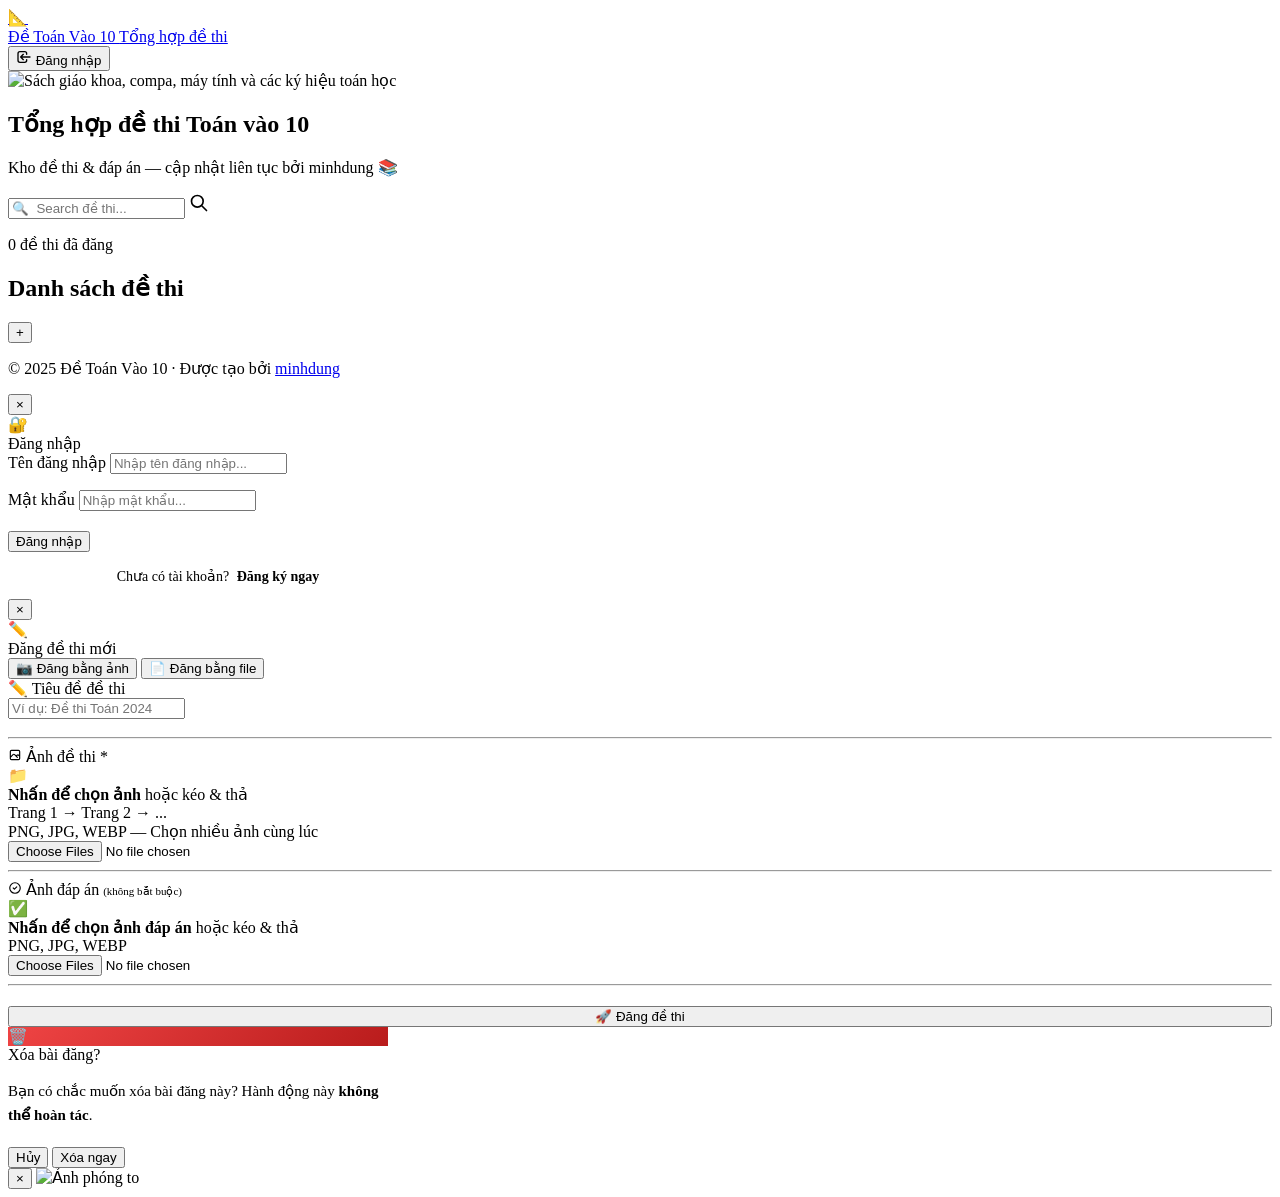
==== index.html @ a52eb405 "Create index.html" ====
<!DOCTYPE html>
<html lang="vi">
<head>
  <meta charset="UTF-8">
  <meta name="viewport" content="width=device-width, initial-scale=1.0">
  <meta name="description" content="Tổng hợp đề thi toán vào lớp 10 — Tải ảnh đề thi, xem đáp án và luyện tập hiệu quả.">
  <title>Tổng hợp đề thi Toán vào 10</title>

  <!-- Preconnect -->
  <link rel="preconnect" href="https://fonts.googleapis.com">
  <link rel="preconnect" href="https://fonts.gstatic.com" crossorigin>
  <link rel="dns-prefetch" href="https://api.jsonbin.io">
  <link rel="dns-prefetch" href="https://api.imgbb.com">

  <!-- Stylesheet -->
  <link rel="stylesheet" href="style.css">
</head>
<body>

  <!-- ═══════════════ STICKY HEADER ═══════════════ -->
  <header class="site-header">
    <div class="header-inner">
      <a class="logo" href="#" aria-label="Trang chủ">
        <div class="logo-icon">📐</div>
        <div class="logo-text">
          Đề Toán Vào 10
          <span>Tổng hợp đề thi</span>
        </div>
      </a>
      <div class="header-spacer"></div>
      <div class="auth-area">
        <!-- Guest -->
        <button id="btn-login" class="btn-login" aria-label="Đăng nhập">
          <svg width="16" height="16" fill="none" viewBox="0 0 24 24" stroke="currentColor" aria-hidden="true">
            <path stroke-linecap="round" stroke-linejoin="round" stroke-width="2"
              d="M11 16l-4-4m0 0l4-4m-4 4h14m-5 4v1a3 3 0 01-3 3H6a3 3 0 01-3-3V7a3 3 0 013-3h7a3 3 0 013 3v1"/>
          </svg>
          Đăng nhập
        </button>
        <!-- User Chip -->
        <div id="user-chip" style="display:none;position:relative;" title="Tài khoản">
          <div class="user-chip-inner" id="user-chip-inner" style="display:flex;align-items:center;cursor:pointer;" aria-haspopup="true">
            <img id="nav-avatar" src="https://i.ibb.co/6PygdDq/default-avatar.png" alt="Avatar"
                 style="width:28px;height:28px;border-radius:50%;margin-right:8px;object-fit:cover;">
            <span id="user-name-display" class="user-name" style="margin-right:5px;font-weight:700">minhdung</span>
            <svg width="12" height="12" fill="none" viewBox="0 0 24 24" stroke="currentColor" style="color:var(--gray-500);margin-top:2px">
              <path stroke-linecap="round" stroke-linejoin="round" stroke-width="2" d="M19 9l-7 7-7-7"/>
            </svg>
          </div>
          <div id="user-menu-dropdown" style="display:none;position:absolute;top:calc(100% + 10px);right:0;background:white;padding:8px 0;border-radius:12px;box-shadow:0 10px 25px rgba(0,0,0,.1);border:1px solid var(--gray-200);z-index:100;min-width:180px;">
            <div id="menu-view-profile" style="padding:10px 15px;display:flex;align-items:center;cursor:pointer;font-size:14px;color:var(--gray-700);font-weight:600;">Xem hồ sơ</div>
            <div style="height:1px;background:var(--gray-100);margin:4px 0;"></div>
            <div id="menu-logout" style="padding:10px 15px;display:flex;align-items:center;cursor:pointer;font-size:14px;color:#dc2626;font-weight:600;">Đăng xuất</div>
          </div>
        </div>
      </div>
    </div>
  </header>

  <!-- ═══════════════ HERO BANNER ═══════════════ -->
  <section class="hero-banner" aria-label="Ảnh bìa toán học">
    <img src="hero_banner.png" alt="Sách giáo khoa, compa, máy tính và các ký hiệu toán học" loading="eager"
         onerror="this.onerror=null;this.src='https://images.unsplash.com/photo-1635070041078-e363dbe005cb?w=1400&q=80&auto=format&fit=crop';">
    <div class="hero-overlay">
      <h1 class="hero-title">Tổng hợp đề thi Toán vào 10</h1>
      <p class="hero-subtitle">Kho đề thi &amp; đáp án — cập nhật liên tục bởi minhdung 📚</p>
    </div>
  </section>

  <!-- ═══════════════ MAIN CONTENT ═══════════════ -->
  <main class="main-content" id="main">

    <!-- Search -->
    <section class="search-section" aria-label="Tìm kiếm đề thi">
      <div class="search-wrapper">
        <input id="search-input" type="search" class="search-input"
               placeholder="🔍  Search đề thi..." autocomplete="off"
               aria-label="Tìm kiếm đề thi" spellcheck="false">
        <span class="search-icon" aria-hidden="true">
          <svg width="20" height="20" fill="none" viewBox="0 0 24 24" stroke="currentColor">
            <path stroke-linecap="round" stroke-linejoin="round" stroke-width="2" d="M21 21l-6-6m2-5a7 7 0 11-14 0 7 7 0 0114 0z"/>
          </svg>
        </span>
      </div>
      <p id="search-info" class="search-result-info" aria-live="polite">0 đề thi đã đăng</p>
    </section>

    <!-- Section Header -->
    <div class="section-header">
      <h2 class="section-title">Danh sách đề thi</h2>
    </div>


    <!-- Posts Grid -->
    <div id="posts-grid" class="posts-grid" role="list" aria-label="Danh sách đề thi">
      <!-- Rendered by index.js -->
    </div>

    <!-- Pagination -->
    <div id="pagination-controls" class="pagination-controls" aria-label="Phân trang" style="display:none;"></div>

  </main>

  <!-- FAB -->
  <button id="fab-add" class="fab-add" aria-label="Đăng đề thi mới">+</button>

  <!-- ═══════════════ FOOTER ═══════════════ -->
  <footer class="site-footer">
    <p>© 2025 Đề Toán Vào 10 · Được tạo bởi <a href="profile.html?user=minhdung">minhdung</a></p>
  </footer>

  <!-- ═══════════════ AUTH MODAL ═══════════════ -->
  <div id="login-modal" class="modal-overlay" role="dialog" aria-modal="true" aria-label="Đăng nhập / Đăng ký">
    <div class="modal-box" style="max-width:420px">
      <button class="modal-close" data-close="login-modal" aria-label="Đóng">×</button>
      <div class="modal-title">
        <div class="modal-title-icon">🔐</div>
        <span id="auth-modal-title">Đăng nhập</span>
      </div>
      <form id="login-form" autocomplete="off" novalidate>
        <div style="margin-bottom:16px">
          <label class="form-label" for="login-username">Tên đăng nhập</label>
          <input id="login-username" type="text" class="form-input"
                 placeholder="Nhập tên đăng nhập..." required autocomplete="username">
        </div>
        <div style="margin-bottom:16px">
          <label class="form-label" for="login-password">Mật khẩu</label>
          <input id="login-password" type="password" class="form-input"
                 placeholder="Nhập mật khẩu..." required autocomplete="current-password">
        </div>
        <div id="login-error" class="form-error"></div>
        <button id="auth-submit-btn" type="submit" class="btn-primary" style="margin-top:4px">Đăng nhập</button>
      </form>
      <p style="text-align:center;font-size:14px;color:var(--gray-500);margin-top:16px">
        <span id="auth-switch-text">Chưa có tài khoản?</span>
        <a href="#" id="auth-toggle-btn"
           style="color:var(--orange-600);font-weight:700;text-decoration:none;margin-left:4px">Đăng ký ngay</a>
      </p>
    </div>
  </div>

  <!-- ═══════════════ POST COMPOSE MODAL ═══════════════ -->
  <div id="post-modal" class="modal-overlay" role="dialog" aria-modal="true" aria-label="Đăng đề thi mới">
    <div class="modal-box wide post-modal-box">
      <button class="modal-close" data-close="post-modal" aria-label="Đóng">×</button>
      <div class="modal-title">
        <div class="modal-title-icon" id="post-modal-icon">✏️</div>
        <span id="post-modal-title-text">Đăng đề thi mới</span>
      </div>
      <div class="form-scroll">

        <!-- Mode Toggle -->
        <div class="post-mode-toggle">
          <button class="mode-tab active" data-mode="image" id="mode-tab-image">📷 Đăng bằng ảnh</button>
          <button class="mode-tab" data-mode="file" id="mode-tab-file">📄 Đăng bằng file</button>
        </div>

        <!-- Title -->
        <div class="post-form-section" style="margin-bottom:18px;">
          <div class="post-form-label">✏️ Tiêu đề đề thi</div>
          <input id="post-title" type="text" class="post-form-input"
                 placeholder="Ví dụ: Đề thi Toán 2024" maxlength="120" required style="margin-bottom:0">
        </div>

        <hr class="section-divider">

        <!-- IMAGE mode section -->
        <div id="image-post-section">
          <div class="post-form-section">
            <div class="post-form-label">
              <svg width="14" height="14" fill="none" viewBox="0 0 24 24" stroke="currentColor">
                <path stroke-linecap="round" stroke-linejoin="round" stroke-width="2"
                  d="M4 16l4.586-4.586a2 2 0 012.828 0L16 16m-2-2l1.586-1.586a2 2 0 012.828 0L20 14M6 20h12a2 2 0 002-2V6a2 2 0 00-2-2H6a2 2 0 00-2 2v12a2 2 0 002 2z"/>
              </svg>
              Ảnh đề thi <span style="color:var(--orange-500)">*</span>
            </div>
            <div id="exam-upload-area" class="upload-area" role="button" tabindex="0">
              <div class="upload-icon">📁</div>
              <div class="upload-text"><strong>Nhấn để chọn ảnh</strong> hoặc kéo &amp; thả<br>Trang 1 → Trang 2 → ...</div>
              <div class="upload-hint">PNG, JPG, WEBP — Chọn nhiều ảnh cùng lúc</div>
            </div>
            <input id="exam-file-input" type="file" class="hidden-file" accept="image/*" multiple>
            <div id="exam-thumb-strip" class="thumb-strip"></div>
          </div>

          <hr class="section-divider">

          <div class="post-form-section">
            <div class="post-form-label">
              <svg width="14" height="14" fill="none" viewBox="0 0 24 24" stroke="currentColor">
                <path stroke-linecap="round" stroke-linejoin="round" stroke-width="2" d="M9 12l2 2 4-4m6 2a9 9 0 11-18 0 9 9 0 0118 0z"/>
              </svg>
              Ảnh đáp án <span style="color:var(--gray-400);font-size:11px;font-weight:400">(không bắt buộc)</span>
            </div>
            <div id="ans-upload-area" class="upload-area" role="button" tabindex="0">
              <div class="upload-icon">✅</div>
              <div class="upload-text"><strong>Nhấn để chọn ảnh đáp án</strong> hoặc kéo &amp; thả</div>
              <div class="upload-hint">PNG, JPG, WEBP</div>
            </div>
            <input id="ans-file-input" type="file" class="hidden-file" accept="image/*" multiple>
            <div id="ans-thumb-strip" class="thumb-strip"></div>
          </div>
        </div>

        <!-- FILE mode section (hidden by default) -->
        <div id="file-post-section" style="display:none">
          <div class="supabase-hint">
            ☁️ File sẽ được upload lên <strong>Supabase Storage</strong> (cần cấu hình trong <code>core.js</code>).
            Nếu chưa cấu hình, file sẽ chỉ lưu tạm thời và không hiển thị cho người khác.
          </div>
          <div class="post-form-section">
            <div class="post-form-label">
              <svg width="14" height="14" fill="none" viewBox="0 0 24 24" stroke="currentColor">
                <path stroke-linecap="round" stroke-linejoin="round" stroke-width="2" d="M9 12h6m-6 4h6m2 5H7a2 2 0 01-2-2V5a2 2 0 012-2h5.586a1 1 0 01.707.293l5.414 5.414a1 1 0 01.293.707V19a2 2 0 01-2 2z"/>
              </svg>
              Tệp đính kèm <span style="color:var(--orange-500)">*</span>
            </div>
            <div id="doc-upload-area" class="upload-area" role="button" tabindex="0">
              <div class="upload-icon">📄</div>
              <div class="upload-text"><strong>Nhấn để chọn file</strong> hoặc kéo &amp; thả</div>
              <div class="upload-hint">PDF, DOC, DOCX — Tối đa 50MB/file (Supabase) / 5MB (không Supabase)</div>
            </div>
            <input id="doc-file-input" type="file" accept=".pdf,.doc,.docx" multiple>
            <div id="doc-thumb-strip" class="thumb-strip"></div>
          </div>
        </div>

        <hr class="section-divider">

        <!-- Submit -->
        <div style="display:flex;gap:12px;margin-top:20px;">
          <button type="button" id="btn-cancel-post" class="btn-cancel-confirm" style="display:none;flex:1">Hủy</button>
          <button type="submit" id="btn-submit-post" class="btn-primary" style="margin-top:0;flex:2">
            <span id="btn-submit-post-text">🚀 Đăng đề thi</span>
          </button>
        </div>
      </div>
    </div>
  </div>

  <!-- ═══════════════ DETAIL VIEW ═══════════════ -->
  <div id="detail-overlay" class="detail-overlay" role="dialog" aria-modal="true" aria-label="Chi tiết đề thi">
    <!-- Injected by JS -->
  </div>

  <!-- ═══════════════ CONFIRM DELETE MODAL ═══════════════ -->
  <div id="confirm-modal" class="modal-overlay" role="dialog" aria-modal="true" aria-label="Xác nhận xóa">
    <div class="modal-box" style="max-width:380px">
      <div class="modal-title">
        <div class="modal-title-icon" style="background:linear-gradient(135deg,#ef4444,#b91c1c)">🗑️</div>
        Xóa bài đăng?
      </div>
      <p style="font-size:15px;color:var(--gray-500);margin-bottom:20px;line-height:1.6">
        Bạn có chắc muốn xóa bài đăng này? Hành động này <strong>không thể hoàn tác</strong>.
      </p>
      <div class="confirm-actions">
        <button id="btn-cancel-delete" class="btn-cancel-confirm">Hủy</button>
        <button id="btn-confirm-delete" class="btn-confirm-delete">Xóa ngay</button>
      </div>
    </div>
  </div>

  <!-- ═══════════════ LIGHTBOX ═══════════════ -->
  <div id="lightbox" class="lightbox" role="dialog" aria-modal="true" aria-label="Xem ảnh lớn">
    <button class="lightbox-close" aria-label="Đóng">×</button>
    <img id="lightbox-img" src="" alt="Ảnh phóng to">
  </div>

  <!-- ═══════════════ TOAST ═══════════════ -->
  <div id="toast" class="toast" role="status" aria-live="polite"></div>

  <!-- Scripts -->
  <script src="core.js"></script>
  <script src="index.js"></script>
</body>
</html>
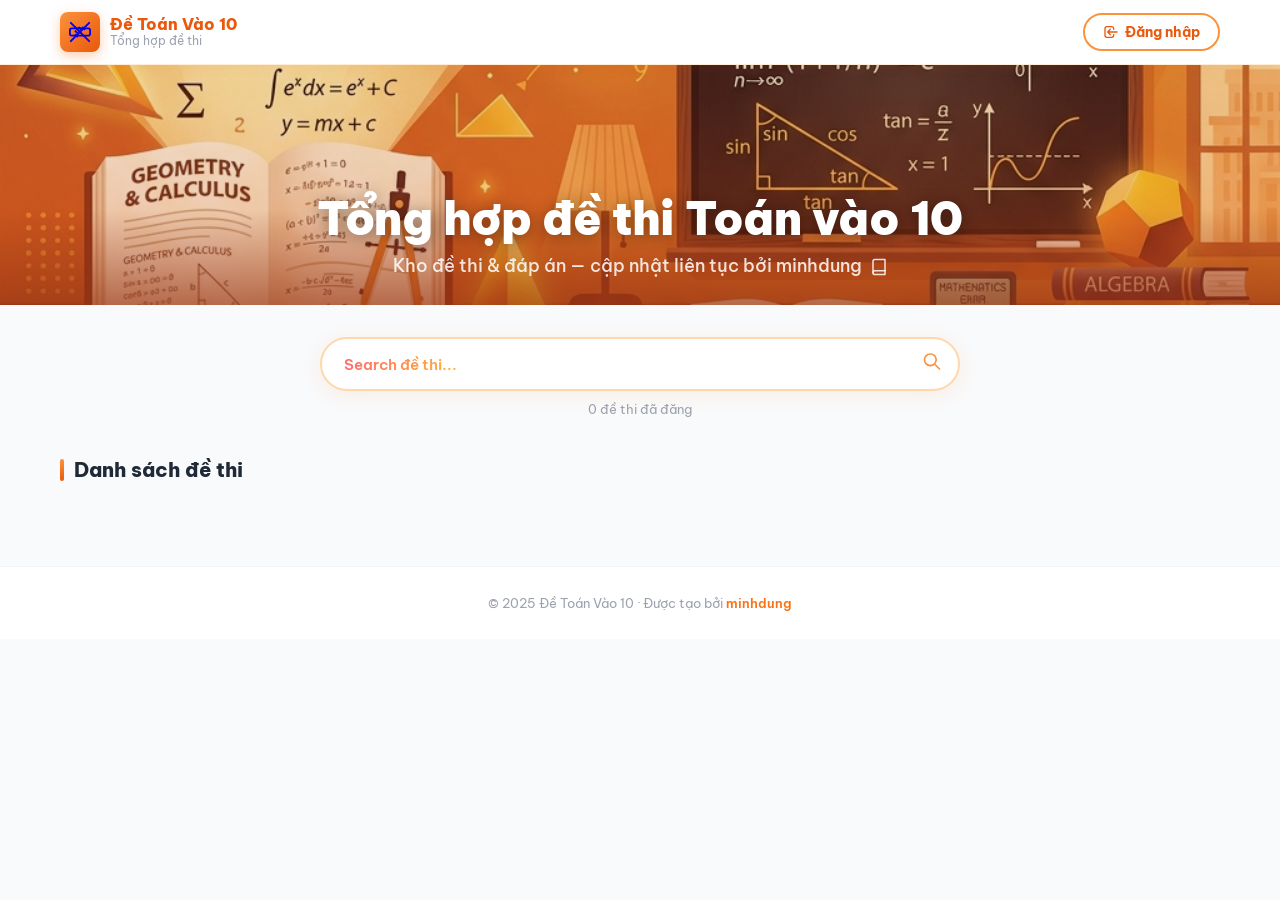
==== commit b01772aa: "Update index.html" ====
--- a/index.html
+++ b/index.html
@@ -1,276 +1,397 @@
 <!DOCTYPE html>
 <html lang="vi">
 <head>
-  <meta charset="UTF-8">
-  <meta name="viewport" content="width=device-width, initial-scale=1.0">
-  <meta name="description" content="Tổng hợp đề thi toán vào lớp 10 — Tải ảnh đề thi, xem đáp án và luyện tập hiệu quả.">
-  <title>Tổng hợp đề thi Toán vào 10</title>
-
-  <!-- Preconnect -->
-  <link rel="preconnect" href="https://fonts.googleapis.com">
-  <link rel="preconnect" href="https://fonts.gstatic.com" crossorigin>
-  <link rel="dns-prefetch" href="https://api.jsonbin.io">
-  <link rel="dns-prefetch" href="https://api.imgbb.com">
-
-  <!-- Stylesheet -->
-  <link rel="stylesheet" href="style.css">
+<meta charset="UTF-8">
+<meta name="viewport" content="width=device-width, initial-scale=1.0">
+<meta name="description" content="Tổng hợp đề thi toán vào lớp 10 — Tải ảnh đề thi, xem đáp án và luyện tập hiệu quả.">
+<title>Tổng hợp đề thi Toán vào 10</title>
+
+<!-- Preconnect -->
+<link rel="preconnect" href="https://fonts.googleapis.com">
+<link rel="preconnect" href="https://fonts.gstatic.com" crossorigin>
+<link rel="dns-prefetch" href="https://api.jsonbin.io">
+<link rel="dns-prefetch" href="https://api.imgbb.com">
+
+<!-- Stylesheet -->
+<link rel="stylesheet" href="style.css">
 </head>
 <body>
 
-  <!-- ═══════════════ STICKY HEADER ═══════════════ -->
-  <header class="site-header">
-    <div class="header-inner">
-      <a class="logo" href="#" aria-label="Trang chủ">
-        <div class="logo-icon">📐</div>
-        <div class="logo-text">
-          Đề Toán Vào 10
-          <span>Tổng hợp đề thi</span>
-        </div>
-      </a>
-      <div class="header-spacer"></div>
-      <div class="auth-area">
-        <!-- Guest -->
-        <button id="btn-login" class="btn-login" aria-label="Đăng nhập">
-          <svg width="16" height="16" fill="none" viewBox="0 0 24 24" stroke="currentColor" aria-hidden="true">
-            <path stroke-linecap="round" stroke-linejoin="round" stroke-width="2"
-              d="M11 16l-4-4m0 0l4-4m-4 4h14m-5 4v1a3 3 0 01-3 3H6a3 3 0 01-3-3V7a3 3 0 013-3h7a3 3 0 013 3v1"/>
-          </svg>
-          Đăng nhập
+<!-- ═══════════════ STICKY HEADER ═══════════════ -->
+<header class="site-header">
+  <div class="header-inner">
+    <a class="logo" href="#" aria-label="Trang chủ">
+      <div class="logo-icon">
+        <!-- SVG: Thước kẻ / ruler icon thay cho 📐 -->
+        <svg width="22" height="22" viewBox="0 0 24 24" fill="none" stroke="currentColor" stroke-width="2" stroke-linecap="round" stroke-linejoin="round" aria-hidden="true">
+          <path d="M2 2l20 20M2 22L22 2"/>
+          <path d="M7 7l2 2M11 7l2 2M7 11l2 2M15 7l2 2M11 11l2 2M7 15l2 2"/>
+          <rect x="1" y="8" width="22" height="8" rx="2" fill="none"/>
+        </svg>
+      </div>
+      <div class="logo-text">
+        Đề Toán Vào 10
+        <span>Tổng hợp đề thi</span>
+      </div>
+    </a>
+
+    <div class="header-spacer"></div>
+
+    <div class="auth-area">
+      <!-- Guest -->
+      <button id="btn-login" class="btn-login" aria-label="Đăng nhập">
+        <svg width="16" height="16" fill="none" viewBox="0 0 24 24" stroke="currentColor" aria-hidden="true">
+          <path stroke-linecap="round" stroke-linejoin="round" stroke-width="2"
+            d="M11 16l-4-4m0 0l4-4m-4 4h14m-5 4v1a3 3 0 01-3 3H6a3 3 0 01-3-3V7a3 3 0 013-3h7a3 3 0 013 3v1"/>
+        </svg>
+        Đăng nhập
+      </button>
+
+      <!-- User Chip -->
+      <div id="user-chip" style="display:none;position:relative;" title="Tài khoản">
+        <div class="user-chip-inner" id="user-chip-inner" style="display:flex;align-items:center;cursor:pointer;" aria-haspopup="true">
+          <img id="nav-avatar" src="https://i.ibb.co/6PygdDq/default-avatar.png" alt="Avatar"
+            style="width:28px;height:28px;border-radius:50%;margin-right:8px;object-fit:cover;">
+          <span id="user-name-display" class="user-name" style="margin-right:5px;font-weight:700">minhdung</span>
+          <svg width="12" height="12" fill="none" viewBox="0 0 24 24" stroke="currentColor" style="color:var(--gray-500);margin-top:2px" aria-hidden="true">
+            <path stroke-linecap="round" stroke-linejoin="round" stroke-width="2" d="M19 9l-7 7-7-7"/>
+          </svg>
+        </div>
+        <div id="user-menu-dropdown" style="display:none;position:absolute;top:calc(100% + 10px);right:0;background:white;padding:8px 0;border-radius:12px;box-shadow:0 10px 25px rgba(0,0,0,.1);border:1px solid var(--gray-200);z-index:100;min-width:180px;">
+          <div id="menu-view-profile" style="padding:10px 15px;display:flex;align-items:center;gap:8px;cursor:pointer;font-size:14px;color:var(--gray-700);font-weight:600;">
+            <!-- SVG: User / profile icon -->
+            <svg width="15" height="15" fill="none" viewBox="0 0 24 24" stroke="currentColor" aria-hidden="true">
+              <path stroke-linecap="round" stroke-linejoin="round" stroke-width="2" d="M16 7a4 4 0 11-8 0 4 4 0 018 0zM12 14a7 7 0 00-7 7h14a7 7 0 00-7-7z"/>
+            </svg>
+            Xem hồ sơ
+          </div>
+          <div style="height:1px;background:var(--gray-100);margin:4px 0;"></div>
+          <div id="menu-logout" style="padding:10px 15px;display:flex;align-items:center;gap:8px;cursor:pointer;font-size:14px;color:#dc2626;font-weight:600;">
+            <!-- SVG: Logout icon -->
+            <svg width="15" height="15" fill="none" viewBox="0 0 24 24" stroke="currentColor" aria-hidden="true">
+              <path stroke-linecap="round" stroke-linejoin="round" stroke-width="2" d="M17 16l4-4m0 0l-4-4m4 4H7m6 4v1a3 3 0 01-3 3H6a3 3 0 01-3-3V7a3 3 0 013-3h4a3 3 0 013 3v1"/>
+            </svg>
+            Đăng xuất
+          </div>
+        </div>
+      </div>
+    </div>
+  </div>
+</header>
+
+<!-- ═══════════════ HERO BANNER ═══════════════ -->
+<section class="hero-banner" aria-label="Ảnh bìa toán học">
+  <img src="hero_banner.png" alt="Sách giáo khoa, compa, máy tính và các ký hiệu toán học" loading="eager"
+    onerror="this.onerror=null;this.src='https://images.unsplash.com/photo-1635070041078-e363dbe005cb?w=1400&q=80&auto=format&fit=crop';">
+  <div class="hero-overlay">
+    <h1 class="hero-title">Tổng hợp đề thi Toán vào 10</h1>
+    <p class="hero-subtitle">
+      Kho đề thi &amp; đáp án — cập nhật liên tục bởi minhdung
+      <!-- SVG: Book stack thay cho 📚 -->
+      <svg width="18" height="18" viewBox="0 0 24 24" fill="none" stroke="currentColor" stroke-width="2" stroke-linecap="round" stroke-linejoin="round" style="display:inline-block;vertical-align:middle;margin-left:4px" aria-hidden="true">
+        <path d="M4 19.5A2.5 2.5 0 016.5 17H20"/>
+        <path d="M6.5 2H20v20H6.5A2.5 2.5 0 014 19.5v-15A2.5 2.5 0 016.5 2z"/>
+      </svg>
+    </p>
+  </div>
+</section>
+
+<!-- ═══════════════ MAIN CONTENT ═══════════════ -->
+<main class="main-content" id="main">
+
+  <!-- Search -->
+  <section class="search-section" aria-label="Tìm kiếm đề thi">
+    <div class="search-wrapper">
+      <input id="search-input" type="search" class="search-input"
+        placeholder="Search đề thi..." autocomplete="off"
+        aria-label="Tìm kiếm đề thi" spellcheck="false">
+      <span class="search-icon" aria-hidden="true">
+        <svg width="20" height="20" fill="none" viewBox="0 0 24 24" stroke="currentColor">
+          <path stroke-linecap="round" stroke-linejoin="round" stroke-width="2" d="M21 21l-6-6m2-5a7 7 0 11-14 0 7 7 0 0114 0z"/>
+        </svg>
+      </span>
+    </div>
+    <p id="search-info" class="search-result-info" aria-live="polite">0 đề thi đã đăng</p>
+  </section>
+
+  <!-- Section Header -->
+  <div class="section-header">
+    <h2 class="section-title">Danh sách đề thi</h2>
+  </div>
+
+  <!-- Posts Grid -->
+  <div id="posts-grid" class="posts-grid" role="list" aria-label="Danh sách đề thi">
+    <!-- Rendered by index.js -->
+  </div>
+
+  <!-- Pagination -->
+  <div id="pagination-controls" class="pagination-controls" aria-label="Phân trang" style="display:none;"></div>
+</main>
+
+<!-- FAB -->
+<button id="fab-add" class="fab-add" aria-label="Đăng đề thi mới">
+  <!-- SVG: Plus icon thay cho + -->
+  <svg width="24" height="24" fill="none" viewBox="0 0 24 24" stroke="currentColor" stroke-width="2.5" stroke-linecap="round" aria-hidden="true">
+    <path d="M12 5v14M5 12h14"/>
+  </svg>
+</button>
+
+<!-- ═══════════════ FOOTER ═══════════════ -->
+<footer class="site-footer">
+  <p>© 2025 Đề Toán Vào 10 · Được tạo bởi <a href="profile.html?user=minhdung">minhdung</a></p>
+</footer>
+
+<!-- ═══════════════ AUTH MODAL ═══════════════ -->
+<div id="login-modal" class="modal-overlay" role="dialog" aria-modal="true" aria-label="Đăng nhập / Đăng ký">
+  <div class="modal-box" style="max-width:420px">
+    <button class="modal-close" data-close="login-modal" aria-label="Đóng">
+      <!-- SVG: X close icon thay cho × -->
+      <svg width="18" height="18" fill="none" viewBox="0 0 24 24" stroke="currentColor" stroke-width="2.5" stroke-linecap="round" aria-hidden="true">
+        <path d="M18 6L6 18M6 6l12 12"/>
+      </svg>
+    </button>
+    <div class="modal-title">
+      <div class="modal-title-icon">
+        <!-- SVG: Lock icon thay cho 🔐 -->
+        <svg width="22" height="22" fill="none" viewBox="0 0 24 24" stroke="currentColor" stroke-width="2" stroke-linecap="round" stroke-linejoin="round" aria-hidden="true">
+          <rect x="3" y="11" width="18" height="11" rx="2" ry="2"/>
+          <path d="M7 11V7a5 5 0 0110 0v4"/>
+        </svg>
+      </div>
+      <span id="auth-modal-title">Đăng nhập</span>
+    </div>
+    <form id="login-form" autocomplete="off" novalidate>
+      <div style="margin-bottom:16px">
+        <label class="form-label" for="login-username">Tên đăng nhập</label>
+        <input id="login-username" type="text" class="form-input"
+          placeholder="Nhập tên đăng nhập..." required autocomplete="username">
+      </div>
+      <div style="margin-bottom:16px">
+        <label class="form-label" for="login-password">Mật khẩu</label>
+        <input id="login-password" type="password" class="form-input"
+          placeholder="Nhập mật khẩu..." required autocomplete="current-password">
+      </div>
+      <div id="login-error" class="form-error"></div>
+      <button id="auth-submit-btn" type="submit" class="btn-primary" style="margin-top:4px">Đăng nhập</button>
+    </form>
+    <p style="text-align:center;font-size:14px;color:var(--gray-500);margin-top:16px">
+      <span id="auth-switch-text">Chưa có tài khoản?</span>
+      <a href="#" id="auth-toggle-btn"
+        style="color:var(--orange-600);font-weight:700;text-decoration:none;margin-left:4px">Đăng ký ngay</a>
+    </p>
+  </div>
+</div>
+
+<!-- ═══════════════ POST COMPOSE MODAL ═══════════════ -->
+<div id="post-modal" class="modal-overlay" role="dialog" aria-modal="true" aria-label="Đăng đề thi mới">
+  <div class="modal-box wide post-modal-box">
+    <button class="modal-close" data-close="post-modal" aria-label="Đóng">
+      <svg width="18" height="18" fill="none" viewBox="0 0 24 24" stroke="currentColor" stroke-width="2.5" stroke-linecap="round" aria-hidden="true">
+        <path d="M18 6L6 18M6 6l12 12"/>
+      </svg>
+    </button>
+    <div class="modal-title">
+      <div class="modal-title-icon" id="post-modal-icon">
+        <!-- SVG: Pencil / edit icon thay cho ✏️ -->
+        <svg width="22" height="22" fill="none" viewBox="0 0 24 24" stroke="currentColor" stroke-width="2" stroke-linecap="round" stroke-linejoin="round" aria-hidden="true">
+          <path d="M11 4H4a2 2 0 00-2 2v14a2 2 0 002 2h14a2 2 0 002-2v-7"/>
+          <path d="M18.5 2.5a2.121 2.121 0 013 3L12 15l-4 1 1-4 9.5-9.5z"/>
+        </svg>
+      </div>
+      <span id="post-modal-title-text">Đăng đề thi mới</span>
+    </div>
+
+    <div class="form-scroll">
+      <!-- Mode Toggle -->
+      <div class="post-mode-toggle">
+        <button class="mode-tab active" data-mode="image" id="mode-tab-image">
+          <!-- SVG: Camera thay cho 📷 -->
+          <svg width="14" height="14" fill="none" viewBox="0 0 24 24" stroke="currentColor" stroke-width="2" stroke-linecap="round" stroke-linejoin="round" style="display:inline;vertical-align:middle;margin-right:5px" aria-hidden="true">
+            <path d="M23 19a2 2 0 01-2 2H3a2 2 0 01-2-2V8a2 2 0 012-2h4l2-3h6l2 3h4a2 2 0 012 2z"/>
+            <circle cx="12" cy="13" r="4"/>
+          </svg>
+          Đăng bằng ảnh
         </button>
-        <!-- User Chip -->
-        <div id="user-chip" style="display:none;position:relative;" title="Tài khoản">
-          <div class="user-chip-inner" id="user-chip-inner" style="display:flex;align-items:center;cursor:pointer;" aria-haspopup="true">
-            <img id="nav-avatar" src="https://i.ibb.co/6PygdDq/default-avatar.png" alt="Avatar"
-                 style="width:28px;height:28px;border-radius:50%;margin-right:8px;object-fit:cover;">
-            <span id="user-name-display" class="user-name" style="margin-right:5px;font-weight:700">minhdung</span>
-            <svg width="12" height="12" fill="none" viewBox="0 0 24 24" stroke="currentColor" style="color:var(--gray-500);margin-top:2px">
-              <path stroke-linecap="round" stroke-linejoin="round" stroke-width="2" d="M19 9l-7 7-7-7"/>
-            </svg>
-          </div>
-          <div id="user-menu-dropdown" style="display:none;position:absolute;top:calc(100% + 10px);right:0;background:white;padding:8px 0;border-radius:12px;box-shadow:0 10px 25px rgba(0,0,0,.1);border:1px solid var(--gray-200);z-index:100;min-width:180px;">
-            <div id="menu-view-profile" style="padding:10px 15px;display:flex;align-items:center;cursor:pointer;font-size:14px;color:var(--gray-700);font-weight:600;">Xem hồ sơ</div>
-            <div style="height:1px;background:var(--gray-100);margin:4px 0;"></div>
-            <div id="menu-logout" style="padding:10px 15px;display:flex;align-items:center;cursor:pointer;font-size:14px;color:#dc2626;font-weight:600;">Đăng xuất</div>
-          </div>
-        </div>
-      </div>
-    </div>
-  </header>
-
-  <!-- ═══════════════ HERO BANNER ═══════════════ -->
-  <section class="hero-banner" aria-label="Ảnh bìa toán học">
-    <img src="hero_banner.png" alt="Sách giáo khoa, compa, máy tính và các ký hiệu toán học" loading="eager"
-         onerror="this.onerror=null;this.src='https://images.unsplash.com/photo-1635070041078-e363dbe005cb?w=1400&q=80&auto=format&fit=crop';">
-    <div class="hero-overlay">
-      <h1 class="hero-title">Tổng hợp đề thi Toán vào 10</h1>
-      <p class="hero-subtitle">Kho đề thi &amp; đáp án — cập nhật liên tục bởi minhdung 📚</p>
-    </div>
-  </section>
-
-  <!-- ═══════════════ MAIN CONTENT ═══════════════ -->
-  <main class="main-content" id="main">
-
-    <!-- Search -->
-    <section class="search-section" aria-label="Tìm kiếm đề thi">
-      <div class="search-wrapper">
-        <input id="search-input" type="search" class="search-input"
-               placeholder="🔍  Search đề thi..." autocomplete="off"
-               aria-label="Tìm kiếm đề thi" spellcheck="false">
-        <span class="search-icon" aria-hidden="true">
-          <svg width="20" height="20" fill="none" viewBox="0 0 24 24" stroke="currentColor">
-            <path stroke-linecap="round" stroke-linejoin="round" stroke-width="2" d="M21 21l-6-6m2-5a7 7 0 11-14 0 7 7 0 0114 0z"/>
-          </svg>
-        </span>
-      </div>
-      <p id="search-info" class="search-result-info" aria-live="polite">0 đề thi đã đăng</p>
-    </section>
-
-    <!-- Section Header -->
-    <div class="section-header">
-      <h2 class="section-title">Danh sách đề thi</h2>
-    </div>
-
-
-    <!-- Posts Grid -->
-    <div id="posts-grid" class="posts-grid" role="list" aria-label="Danh sách đề thi">
-      <!-- Rendered by index.js -->
-    </div>
-
-    <!-- Pagination -->
-    <div id="pagination-controls" class="pagination-controls" aria-label="Phân trang" style="display:none;"></div>
-
-  </main>
-
-  <!-- FAB -->
-  <button id="fab-add" class="fab-add" aria-label="Đăng đề thi mới">+</button>
-
-  <!-- ═══════════════ FOOTER ═══════════════ -->
-  <footer class="site-footer">
-    <p>© 2025 Đề Toán Vào 10 · Được tạo bởi <a href="profile.html?user=minhdung">minhdung</a></p>
-  </footer>
-
-  <!-- ═══════════════ AUTH MODAL ═══════════════ -->
-  <div id="login-modal" class="modal-overlay" role="dialog" aria-modal="true" aria-label="Đăng nhập / Đăng ký">
-    <div class="modal-box" style="max-width:420px">
-      <button class="modal-close" data-close="login-modal" aria-label="Đóng">×</button>
-      <div class="modal-title">
-        <div class="modal-title-icon">🔐</div>
-        <span id="auth-modal-title">Đăng nhập</span>
-      </div>
-      <form id="login-form" autocomplete="off" novalidate>
-        <div style="margin-bottom:16px">
-          <label class="form-label" for="login-username">Tên đăng nhập</label>
-          <input id="login-username" type="text" class="form-input"
-                 placeholder="Nhập tên đăng nhập..." required autocomplete="username">
-        </div>
-        <div style="margin-bottom:16px">
-          <label class="form-label" for="login-password">Mật khẩu</label>
-          <input id="login-password" type="password" class="form-input"
-                 placeholder="Nhập mật khẩu..." required autocomplete="current-password">
-        </div>
-        <div id="login-error" class="form-error"></div>
-        <button id="auth-submit-btn" type="submit" class="btn-primary" style="margin-top:4px">Đăng nhập</button>
-      </form>
-      <p style="text-align:center;font-size:14px;color:var(--gray-500);margin-top:16px">
-        <span id="auth-switch-text">Chưa có tài khoản?</span>
-        <a href="#" id="auth-toggle-btn"
-           style="color:var(--orange-600);font-weight:700;text-decoration:none;margin-left:4px">Đăng ký ngay</a>
-      </p>
-    </div>
-  </div>
-
-  <!-- ═══════════════ POST COMPOSE MODAL ═══════════════ -->
-  <div id="post-modal" class="modal-overlay" role="dialog" aria-modal="true" aria-label="Đăng đề thi mới">
-    <div class="modal-box wide post-modal-box">
-      <button class="modal-close" data-close="post-modal" aria-label="Đóng">×</button>
-      <div class="modal-title">
-        <div class="modal-title-icon" id="post-modal-icon">✏️</div>
-        <span id="post-modal-title-text">Đăng đề thi mới</span>
-      </div>
-      <div class="form-scroll">
-
-        <!-- Mode Toggle -->
-        <div class="post-mode-toggle">
-          <button class="mode-tab active" data-mode="image" id="mode-tab-image">📷 Đăng bằng ảnh</button>
-          <button class="mode-tab" data-mode="file" id="mode-tab-file">📄 Đăng bằng file</button>
-        </div>
-
-        <!-- Title -->
-        <div class="post-form-section" style="margin-bottom:18px;">
-          <div class="post-form-label">✏️ Tiêu đề đề thi</div>
-          <input id="post-title" type="text" class="post-form-input"
-                 placeholder="Ví dụ: Đề thi Toán 2024" maxlength="120" required style="margin-bottom:0">
+        <button class="mode-tab" data-mode="file" id="mode-tab-file">
+          <!-- SVG: File doc thay cho 📄 -->
+          <svg width="14" height="14" fill="none" viewBox="0 0 24 24" stroke="currentColor" stroke-width="2" stroke-linecap="round" stroke-linejoin="round" style="display:inline;vertical-align:middle;margin-right:5px" aria-hidden="true">
+            <path d="M14 2H6a2 2 0 00-2 2v16a2 2 0 002 2h12a2 2 0 002-2V8z"/>
+            <polyline points="14 2 14 8 20 8"/>
+            <line x1="16" y1="13" x2="8" y2="13"/>
+            <line x1="16" y1="17" x2="8" y2="17"/>
+            <polyline points="10 9 9 9 8 9"/>
+          </svg>
+          Đăng bằng file
+        </button>
+      </div>
+
+      <!-- Title -->
+      <div class="post-form-section" style="margin-bottom:18px;">
+        <div class="post-form-label">
+          <!-- SVG: Pencil thay cho ✏️ -->
+          <svg width="14" height="14" fill="none" viewBox="0 0 24 24" stroke="currentColor" stroke-width="2" stroke-linecap="round" stroke-linejoin="round" aria-hidden="true">
+            <path d="M12 20h9M16.5 3.5a2.121 2.121 0 013 3L7 19l-4 1 1-4L16.5 3.5z"/>
+          </svg>
+          Tiêu đề đề thi
+        </div>
+        <input id="post-title" type="text" class="post-form-input"
+          placeholder="Ví dụ: Đề thi Toán 2024" maxlength="120" required style="margin-bottom:0">
+      </div>
+
+      <hr class="section-divider">
+
+      <!-- IMAGE mode section -->
+      <div id="image-post-section">
+        <div class="post-form-section">
+          <div class="post-form-label">
+            <svg width="14" height="14" fill="none" viewBox="0 0 24 24" stroke="currentColor" aria-hidden="true">
+              <path stroke-linecap="round" stroke-linejoin="round" stroke-width="2"
+                d="M4 16l4.586-4.586a2 2 0 012.828 0L16 16m-2-2l1.586-1.586a2 2 0 012.828 0L20 14M6 20h12a2 2 0 002-2V6a2 2 0 00-2-2H6a2 2 0 00-2 2v12a2 2 0 002 2z"/>
+            </svg>
+            Ảnh đề thi <span style="color:var(--orange-500)">*</span>
+          </div>
+          <div id="exam-upload-area" class="upload-area" role="button" tabindex="0">
+            <div class="upload-icon">
+              <!-- SVG: Folder open thay cho 📁 -->
+              <svg width="32" height="32" fill="none" viewBox="0 0 24 24" stroke="currentColor" stroke-width="1.5" stroke-linecap="round" stroke-linejoin="round" aria-hidden="true">
+                <path d="M22 19a2 2 0 01-2 2H4a2 2 0 01-2-2V5a2 2 0 012-2h5l2 3h9a2 2 0 012 2z"/>
+              </svg>
+            </div>
+            <div class="upload-text"><strong>Nhấn để chọn ảnh</strong> hoặc kéo &amp; thả<br>Trang 1 → Trang 2 → ...</div>
+            <div class="upload-hint">PNG, JPG, WEBP — Chọn nhiều ảnh cùng lúc</div>
+          </div>
+          <input id="exam-file-input" type="file" class="hidden-file" accept="image/*" multiple>
+          <div id="exam-thumb-strip" class="thumb-strip"></div>
         </div>
 
         <hr class="section-divider">
 
-        <!-- IMAGE mode section -->
-        <div id="image-post-section">
-          <div class="post-form-section">
-            <div class="post-form-label">
-              <svg width="14" height="14" fill="none" viewBox="0 0 24 24" stroke="currentColor">
-                <path stroke-linecap="round" stroke-linejoin="round" stroke-width="2"
-                  d="M4 16l4.586-4.586a2 2 0 012.828 0L16 16m-2-2l1.586-1.586a2 2 0 012.828 0L20 14M6 20h12a2 2 0 002-2V6a2 2 0 00-2-2H6a2 2 0 00-2 2v12a2 2 0 002 2z"/>
+        <div class="post-form-section">
+          <div class="post-form-label">
+            <svg width="14" height="14" fill="none" viewBox="0 0 24 24" stroke="currentColor" aria-hidden="true">
+              <path stroke-linecap="round" stroke-linejoin="round" stroke-width="2" d="M9 12l2 2 4-4m6 2a9 9 0 11-18 0 9 9 0 0118 0z"/>
+            </svg>
+            Ảnh đáp án <span style="color:var(--gray-400);font-size:11px;font-weight:400">(không bắt buộc)</span>
+          </div>
+          <div id="ans-upload-area" class="upload-area" role="button" tabindex="0">
+            <div class="upload-icon">
+              <!-- SVG: Check circle thay cho ✅ -->
+              <svg width="32" height="32" fill="none" viewBox="0 0 24 24" stroke="currentColor" stroke-width="1.5" stroke-linecap="round" stroke-linejoin="round" aria-hidden="true">
+                <path d="M22 11.08V12a10 10 0 11-5.93-9.14"/>
+                <polyline points="22 4 12 14.01 9 11.01"/>
               </svg>
-              Ảnh đề thi <span style="color:var(--orange-500)">*</span>
             </div>
-            <div id="exam-upload-area" class="upload-area" role="button" tabindex="0">
-              <div class="upload-icon">📁</div>
-              <div class="upload-text"><strong>Nhấn để chọn ảnh</strong> hoặc kéo &amp; thả<br>Trang 1 → Trang 2 → ...</div>
-              <div class="upload-hint">PNG, JPG, WEBP — Chọn nhiều ảnh cùng lúc</div>
+            <div class="upload-text"><strong>Nhấn để chọn ảnh đáp án</strong> hoặc kéo &amp; thả</div>
+            <div class="upload-hint">PNG, JPG, WEBP</div>
+          </div>
+          <input id="ans-file-input" type="file" class="hidden-file" accept="image/*" multiple>
+          <div id="ans-thumb-strip" class="thumb-strip"></div>
+        </div>
+      </div>
+
+      <!-- FILE mode section (hidden by default) -->
+      <div id="file-post-section" style="display:none">
+        <div class="supabase-hint">
+          <!-- SVG: Cloud upload thay cho ☁️ -->
+          <svg width="14" height="14" fill="none" viewBox="0 0 24 24" stroke="currentColor" stroke-width="2" stroke-linecap="round" stroke-linejoin="round" style="display:inline;vertical-align:middle;margin-right:4px" aria-hidden="true">
+            <polyline points="16 16 12 12 8 16"/>
+            <line x1="12" y1="12" x2="12" y2="21"/>
+            <path d="M20.39 18.39A5 5 0 0018 9h-1.26A8 8 0 103 16.3"/>
+          </svg>
+          File sẽ được upload lên <strong>Supabase Storage</strong> (cần cấu hình trong <code>core.js</code>).
+          Nếu chưa cấu hình, file sẽ chỉ lưu tạm thời và không hiển thị cho người khác.
+        </div>
+        <div class="post-form-section">
+          <div class="post-form-label">
+            <svg width="14" height="14" fill="none" viewBox="0 0 24 24" stroke="currentColor" aria-hidden="true">
+              <path stroke-linecap="round" stroke-linejoin="round" stroke-width="2" d="M9 12h6m-6 4h6m2 5H7a2 2 0 01-2-2V5a2 2 0 012-2h5.586a1 1 0 01.707.293l5.414 5.414a1 1 0 01.293.707V19a2 2 0 01-2 2z"/>
+            </svg>
+            Tệp đính kèm <span style="color:var(--orange-500)">*</span>
+          </div>
+          <div id="doc-upload-area" class="upload-area" role="button" tabindex="0">
+            <div class="upload-icon">
+              <!-- SVG: File doc thay cho 📄 -->
+              <svg width="32" height="32" fill="none" viewBox="0 0 24 24" stroke="currentColor" stroke-width="1.5" stroke-linecap="round" stroke-linejoin="round" aria-hidden="true">
+                <path d="M14 2H6a2 2 0 00-2 2v16a2 2 0 002 2h12a2 2 0 002-2V8z"/>
+                <polyline points="14 2 14 8 20 8"/>
+                <line x1="16" y1="13" x2="8" y2="13"/>
+                <line x1="16" y1="17" x2="8" y2="17"/>
+              </svg>
             </div>
-            <input id="exam-file-input" type="file" class="hidden-file" accept="image/*" multiple>
-            <div id="exam-thumb-strip" class="thumb-strip"></div>
-          </div>
-
-          <hr class="section-divider">
-
-          <div class="post-form-section">
-            <div class="post-form-label">
-              <svg width="14" height="14" fill="none" viewBox="0 0 24 24" stroke="currentColor">
-                <path stroke-linecap="round" stroke-linejoin="round" stroke-width="2" d="M9 12l2 2 4-4m6 2a9 9 0 11-18 0 9 9 0 0118 0z"/>
-              </svg>
-              Ảnh đáp án <span style="color:var(--gray-400);font-size:11px;font-weight:400">(không bắt buộc)</span>
-            </div>
-            <div id="ans-upload-area" class="upload-area" role="button" tabindex="0">
-              <div class="upload-icon">✅</div>
-              <div class="upload-text"><strong>Nhấn để chọn ảnh đáp án</strong> hoặc kéo &amp; thả</div>
-              <div class="upload-hint">PNG, JPG, WEBP</div>
-            </div>
-            <input id="ans-file-input" type="file" class="hidden-file" accept="image/*" multiple>
-            <div id="ans-thumb-strip" class="thumb-strip"></div>
-          </div>
-        </div>
-
-        <!-- FILE mode section (hidden by default) -->
-        <div id="file-post-section" style="display:none">
-          <div class="supabase-hint">
-            ☁️ File sẽ được upload lên <strong>Supabase Storage</strong> (cần cấu hình trong <code>core.js</code>).
-            Nếu chưa cấu hình, file sẽ chỉ lưu tạm thời và không hiển thị cho người khác.
-          </div>
-          <div class="post-form-section">
-            <div class="post-form-label">
-              <svg width="14" height="14" fill="none" viewBox="0 0 24 24" stroke="currentColor">
-                <path stroke-linecap="round" stroke-linejoin="round" stroke-width="2" d="M9 12h6m-6 4h6m2 5H7a2 2 0 01-2-2V5a2 2 0 012-2h5.586a1 1 0 01.707.293l5.414 5.414a1 1 0 01.293.707V19a2 2 0 01-2 2z"/>
-              </svg>
-              Tệp đính kèm <span style="color:var(--orange-500)">*</span>
-            </div>
-            <div id="doc-upload-area" class="upload-area" role="button" tabindex="0">
-              <div class="upload-icon">📄</div>
-              <div class="upload-text"><strong>Nhấn để chọn file</strong> hoặc kéo &amp; thả</div>
-              <div class="upload-hint">PDF, DOC, DOCX — Tối đa 50MB/file (Supabase) / 5MB (không Supabase)</div>
-            </div>
-            <input id="doc-file-input" type="file" accept=".pdf,.doc,.docx" multiple>
-            <div id="doc-thumb-strip" class="thumb-strip"></div>
-          </div>
-        </div>
-
-        <hr class="section-divider">
-
-        <!-- Submit -->
-        <div style="display:flex;gap:12px;margin-top:20px;">
-          <button type="button" id="btn-cancel-post" class="btn-cancel-confirm" style="display:none;flex:1">Hủy</button>
-          <button type="submit" id="btn-submit-post" class="btn-primary" style="margin-top:0;flex:2">
-            <span id="btn-submit-post-text">🚀 Đăng đề thi</span>
-          </button>
-        </div>
-      </div>
-    </div>
-  </div>
-
-  <!-- ═══════════════ DETAIL VIEW ═══════════════ -->
-  <div id="detail-overlay" class="detail-overlay" role="dialog" aria-modal="true" aria-label="Chi tiết đề thi">
-    <!-- Injected by JS -->
-  </div>
-
-  <!-- ═══════════════ CONFIRM DELETE MODAL ═══════════════ -->
-  <div id="confirm-modal" class="modal-overlay" role="dialog" aria-modal="true" aria-label="Xác nhận xóa">
-    <div class="modal-box" style="max-width:380px">
-      <div class="modal-title">
-        <div class="modal-title-icon" style="background:linear-gradient(135deg,#ef4444,#b91c1c)">🗑️</div>
-        Xóa bài đăng?
-      </div>
-      <p style="font-size:15px;color:var(--gray-500);margin-bottom:20px;line-height:1.6">
-        Bạn có chắc muốn xóa bài đăng này? Hành động này <strong>không thể hoàn tác</strong>.
-      </p>
-      <div class="confirm-actions">
-        <button id="btn-cancel-delete" class="btn-cancel-confirm">Hủy</button>
-        <button id="btn-confirm-delete" class="btn-confirm-delete">Xóa ngay</button>
-      </div>
-    </div>
-  </div>
-
-  <!-- ═══════════════ LIGHTBOX ═══════════════ -->
-  <div id="lightbox" class="lightbox" role="dialog" aria-modal="true" aria-label="Xem ảnh lớn">
-    <button class="lightbox-close" aria-label="Đóng">×</button>
-    <img id="lightbox-img" src="" alt="Ảnh phóng to">
-  </div>
-
-  <!-- ═══════════════ TOAST ═══════════════ -->
-  <div id="toast" class="toast" role="status" aria-live="polite"></div>
-
-  <!-- Scripts -->
-  <script src="core.js"></script>
-  <script src="index.js"></script>
+            <div class="upload-text"><strong>Nhấn để chọn file</strong> hoặc kéo &amp; thả</div>
+            <div class="upload-hint">PDF, DOC, DOCX — Tối đa 50MB/file (Supabase) / 5MB (không Supabase)</div>
+          </div>
+          <input id="doc-file-input" type="file" accept=".pdf,.doc,.docx" multiple>
+          <div id="doc-thumb-strip" class="thumb-strip"></div>
+        </div>
+      </div>
+
+      <hr class="section-divider">
+
+      <!-- Submit -->
+      <div style="display:flex;gap:12px;margin-top:20px;">
+        <button type="button" id="btn-cancel-post" class="btn-cancel-confirm" style="display:none;flex:1">Hủy</button>
+        <button type="submit" id="btn-submit-post" class="btn-primary" style="margin-top:0;flex:2">
+          <span id="btn-submit-post-text" style="display:flex;align-items:center;justify-content:center;gap:6px">
+            <!-- SVG: Rocket thay cho 🚀 -->
+            <svg width="16" height="16" fill="none" viewBox="0 0 24 24" stroke="currentColor" stroke-width="2" stroke-linecap="round" stroke-linejoin="round" aria-hidden="true">
+              <path d="M4.5 16.5c-1.5 1.26-2 5-2 5s3.74-.5 5-2c.71-.84.7-2.13-.09-2.91a2.18 2.18 0 00-2.91-.09z"/>
+              <path d="M12 15l-3-3a22 22 0 012-3.95A12.88 12.88 0 0122 2c0 2.72-.78 7.5-6 11a22.35 22.35 0 01-4 2z"/>
+              <path d="M9 12H4s.55-3.03 2-4c1.62-1.08 5 0 5 0M12 15v5s3.03-.55 4-2c1.08-1.62 0-5 0-5"/>
+            </svg>
+            Đăng đề thi
+          </span>
+        </button>
+      </div>
+    </div>
+  </div>
+</div>
+
+<!-- ═══════════════ DETAIL VIEW ═══════════════ -->
+<div id="detail-overlay" class="detail-overlay" role="dialog" aria-modal="true" aria-label="Chi tiết đề thi">
+  <!-- Injected by JS -->
+</div>
+
+<!-- ═══════════════ CONFIRM DELETE MODAL ═══════════════ -->
+<div id="confirm-modal" class="modal-overlay" role="dialog" aria-modal="true" aria-label="Xác nhận xóa">
+  <div class="modal-box" style="max-width:380px">
+    <div class="modal-title">
+      <div class="modal-title-icon" style="background:linear-gradient(135deg,#ef4444,#b91c1c)">
+        <!-- SVG: Trash icon thay cho 🗑️ -->
+        <svg width="22" height="22" fill="none" viewBox="0 0 24 24" stroke="currentColor" stroke-width="2" stroke-linecap="round" stroke-linejoin="round" aria-hidden="true">
+          <polyline points="3 6 5 6 21 6"/>
+          <path d="M19 6l-1 14a2 2 0 01-2 2H8a2 2 0 01-2-2L5 6"/>
+          <path d="M10 11v6M14 11v6"/>
+          <path d="M9 6V4a1 1 0 011-1h4a1 1 0 011 1v2"/>
+        </svg>
+      </div>
+      Xóa bài đăng?
+    </div>
+    <p style="font-size:15px;color:var(--gray-500);margin-bottom:20px;line-height:1.6">
+      Bạn có chắc muốn xóa bài đăng này? Hành động này <strong>không thể hoàn tác</strong>.
+    </p>
+    <div class="confirm-actions">
+      <button id="btn-cancel-delete" class="btn-cancel-confirm">Hủy</button>
+      <button id="btn-confirm-delete" class="btn-confirm-delete">Xóa ngay</button>
+    </div>
+  </div>
+</div>
+
+<!-- ═══════════════ LIGHTBOX ═══════════════ -->
+<div id="lightbox" class="lightbox" role="dialog" aria-modal="true" aria-label="Xem ảnh lớn">
+  <button class="lightbox-close" aria-label="Đóng">
+    <svg width="20" height="20" fill="none" viewBox="0 0 24 24" stroke="currentColor" stroke-width="2.5" stroke-linecap="round" aria-hidden="true">
+      <path d="M18 6L6 18M6 6l12 12"/>
+    </svg>
+  </button>
+  <img id="lightbox-img" src="" alt="Ảnh phóng to">
+</div>
+
+<!-- ═══════════════ TOAST ═══════════════ -->
+<div id="toast" class="toast" role="status" aria-live="polite"></div>
+
+<!-- Scripts -->
+<script src="core.js"></script>
+<script src="index.js"></script>
 </body>
 </html>
--- a/style.css
+++ b/style.css
@@ -0,0 +1,1503 @@
+/* ===== IMPORT FONTS ===== */
+@import url('https://fonts.googleapis.com/css2?family=Be+Vietnam+Pro:wght@300;400;500;600;700;800;900&family=Nunito:wght@400;600;700;800;900&display=swap');
+
+/* ===== RESET & ROOT ===== */
+*, *::before, *::after {
+  box-sizing: border-box;
+  margin: 0;
+  padding: 0;
+}
+
+:root {
+  --orange-50:  #fff7ed;
+  --orange-100: #ffedd5;
+  --orange-200: #fed7aa;
+  --orange-300: #fdba74;
+  --orange-400: #fb923c;
+  --orange-500: #f97316;
+  --orange-600: #ea580c;
+  --orange-700: #c2410c;
+  --orange-800: #9a3412;
+  --orange-900: #7c2d12;
+
+  --white:      #ffffff;
+  --gray-50:    #f9fafb;
+  --gray-100:   #f3f4f6;
+  --gray-200:   #e5e7eb;
+  --gray-300:   #d1d5db;
+  --gray-400:   #9ca3af;
+  --gray-500:   #6b7280;
+  --gray-600:   #4b5563;
+  --gray-700:   #374151;
+  --gray-800:   #1f2937;
+  --gray-900:   #111827;
+
+  --shadow-sm:  0 1px 2px rgba(0,0,0,.06);
+  --shadow-md:  0 4px 16px rgba(0,0,0,.10);
+  --shadow-lg:  0 8px 32px rgba(0,0,0,.14);
+  --shadow-xl:  0 16px 48px rgba(0,0,0,.18);
+
+  --radius-sm:  8px;
+  --radius-md:  14px;
+  --radius-lg:  20px;
+  --radius-xl:  28px;
+
+  --font-main:  'Be Vietnam Pro', 'Nunito', sans-serif;
+  --transition: all .25s cubic-bezier(.4,0,.2,1);
+}
+
+html { scroll-behavior: smooth; }
+
+body {
+  font-family: var(--font-main);
+  background: var(--gray-50);
+  color: var(--gray-800);
+  min-height: 100vh;
+  overflow-x: hidden;
+}
+
+/* ===== SCROLLBAR ===== */
+::-webkit-scrollbar { width: 6px; }
+::-webkit-scrollbar-track { background: var(--gray-100); }
+::-webkit-scrollbar-thumb { background: var(--orange-300); border-radius: 99px; }
+::-webkit-scrollbar-thumb:hover { background: var(--orange-500); }
+
+/* ===== HEADER / NAV ===== */
+.site-header {
+  position: sticky;
+  top: 0;
+  z-index: 200;
+  background: rgba(255,255,255,.92);
+  backdrop-filter: blur(16px);
+  -webkit-backdrop-filter: blur(16px);
+  border-bottom: 1px solid var(--orange-100);
+  box-shadow: 0 2px 12px rgba(249,115,22,.08);
+}
+.header-inner {
+  max-width: 1200px;
+  margin: 0 auto;
+  padding: 0 20px;
+  height: 64px;
+  display: flex;
+  align-items: center;
+  gap: 16px;
+}
+.logo {
+  display: flex;
+  align-items: center;
+  gap: 10px;
+  text-decoration: none;
+  flex-shrink: 0;
+}
+.logo-icon {
+  width: 40px;
+  height: 40px;
+  background: linear-gradient(135deg, var(--orange-400), var(--orange-600));
+  border-radius: var(--radius-sm);
+  display: flex;
+  align-items: center;
+  justify-content: center;
+  font-size: 22px;
+  box-shadow: 0 4px 12px rgba(249,115,22,.35);
+}
+.logo-text {
+  font-size: 16px;
+  font-weight: 800;
+  color: var(--orange-600);
+  line-height: 1.2;
+}
+.logo-text span { display: block; font-weight: 400; font-size: 12px; color: var(--gray-400); }
+
+.header-spacer { flex: 1; }
+
+/* Auth area */
+.auth-area { display: flex; align-items: center; gap: 12px; }
+.btn-login {
+  display: flex;
+  align-items: center;
+  gap: 6px;
+  padding: 8px 18px;
+  border: 2px solid var(--orange-400);
+  border-radius: 99px;
+  background: transparent;
+  color: var(--orange-600);
+  font-size: 14px;
+  font-weight: 700;
+  font-family: var(--font-main);
+  cursor: pointer;
+  transition: var(--transition);
+}
+.btn-login:hover {
+  background: var(--orange-500);
+  border-color: var(--orange-500);
+  color: white;
+  transform: translateY(-1px);
+  box-shadow: 0 4px 14px rgba(249,115,22,.35);
+}
+.user-chip {
+  display: flex;
+  align-items: center;
+  gap: 8px;
+  padding: 6px 14px 6px 8px;
+  background: var(--orange-50);
+  border: 1.5px solid var(--orange-200);
+  border-radius: 99px;
+  cursor: pointer;
+  transition: var(--transition);
+}
+.user-chip:hover { background: var(--orange-100); }
+.user-avatar {
+  width: 30px;
+  height: 30px;
+  border-radius: 50%;
+  background: linear-gradient(135deg, var(--orange-400), var(--orange-600));
+  display: flex;
+  align-items: center;
+  justify-content: center;
+  color: white;
+  font-size: 13px;
+  font-weight: 800;
+  flex-shrink: 0;
+}
+.user-name { font-size: 14px; font-weight: 700; color: var(--orange-700); }
+.btn-logout {
+  padding: 6px 14px;
+  border: none;
+  border-radius: 99px;
+  background: var(--gray-100);
+  color: var(--gray-600);
+  font-size: 13px;
+  font-weight: 600;
+  font-family: var(--font-main);
+  cursor: pointer;
+  transition: var(--transition);
+}
+.btn-logout:hover { background: #fee2e2; color: #dc2626; }
+
+/* ===== HERO BANNER ===== */
+.hero-banner {
+  position: relative;
+  width: 100%;
+  height: clamp(140px, 20vw, 240px);
+  overflow: hidden;
+}
+.hero-banner img {
+  width: 100%;
+  height: 100%;
+  object-fit: cover;
+  object-position: center;
+  display: block;
+}
+.hero-overlay {
+  position: absolute;
+  inset: 0;
+  background: linear-gradient(
+    to bottom,
+    rgba(124,45,18,.10) 0%,
+    rgba(194,65,12,.25) 60%,
+    rgba(154,52,18,.72) 100%
+  );
+  display: flex;
+  flex-direction: column;
+  align-items: center;
+  justify-content: flex-end;
+  padding: 28px 20px;
+}
+.hero-title {
+  font-size: clamp(22px, 4vw, 46px);
+  font-weight: 900;
+  color: white;
+  text-align: center;
+  text-shadow: 0 2px 16px rgba(0,0,0,.4);
+  letter-spacing: -.5px;
+  line-height: 1.2;
+}
+.hero-subtitle {
+  margin-top: 8px;
+  font-size: clamp(13px, 1.6vw, 18px);
+  color: rgba(255,255,255,.85);
+  font-weight: 500;
+  text-align: center;
+}
+
+/* ===== MAIN CONTENT ===== */
+.main-content {
+  max-width: 1200px;
+  margin: 0 auto;
+  padding: 32px 20px 60px;
+}
+
+/* ===== SEARCH BAR ===== */
+.search-section {
+  margin-bottom: 36px;
+}
+.search-wrapper {
+  position: relative;
+  max-width: 640px;
+  margin: 0 auto;
+}
+.search-input {
+  width: 100%;
+  height: 54px;
+  padding: 0 54px 0 22px;
+  border: 2px solid var(--orange-200);
+  border-radius: 99px;
+  background: white;
+  font-size: 15px;
+  font-family: var(--font-main);
+  color: var(--gray-800);
+  outline: none;
+  box-shadow: 0 4px 20px rgba(249,115,22,.10);
+  transition: var(--transition);
+}
+.search-input:focus {
+  border-color: var(--orange-400);
+  box-shadow: 0 4px 24px rgba(249,115,22,.22);
+}
+.search-input::placeholder {
+  background: linear-gradient(90deg,
+    #ff6b6b 0%,
+    #ff9f43 15%,
+    #ffd32a 30%,
+    #2ed573 45%,
+    #1e90ff 60%,
+    #9b59b6 75%,
+    #ff6b81 90%
+  );
+  -webkit-background-clip: text;
+  -webkit-text-fill-color: transparent;
+  background-clip: text;
+  font-weight: 600;
+  font-size: 15px;
+}
+.search-icon {
+  position: absolute;
+  right: 18px;
+  top: 50%;
+  transform: translateY(-50%);
+  color: var(--orange-400);
+  font-size: 20px;
+  pointer-events: none;
+}
+
+/* search count */
+.search-result-info {
+  text-align: center;
+  margin-top: 10px;
+  font-size: 13px;
+  color: var(--gray-400);
+  min-height: 20px;
+}
+
+/* ===== SECTION TITLE ===== */
+.section-header {
+  display: flex;
+  align-items: center;
+  justify-content: space-between;
+  margin-bottom: 24px;
+  flex-wrap: wrap;
+  gap: 12px;
+}
+.section-title {
+  font-size: 20px;
+  font-weight: 800;
+  color: var(--gray-800);
+  display: flex;
+  align-items: center;
+  gap: 10px;
+}
+.section-title::before {
+  content: '';
+  display: block;
+  width: 4px;
+  height: 22px;
+  background: linear-gradient(180deg, var(--orange-400), var(--orange-600));
+  border-radius: 99px;
+}
+
+/* ===== POST BUTTON (FAB) ===== */
+.fab-add {
+  position: fixed;
+  bottom: 32px;
+  right: 32px;
+  width: 60px;
+  height: 60px;
+  border-radius: 50%;
+  background: linear-gradient(135deg, var(--orange-400), var(--orange-600));
+  border: none;
+  cursor: pointer;
+  display: none;
+  align-items: center;
+  justify-content: center;
+  font-size: 30px;
+  color: white;
+  box-shadow: 0 6px 24px rgba(249,115,22,.5);
+  transition: var(--transition);
+  z-index: 150;
+  line-height: 1;
+}
+.fab-add.visible { display: flex; }
+.fab-add:hover {
+  transform: scale(1.12) rotate(90deg);
+  box-shadow: 0 10px 32px rgba(249,115,22,.6);
+}
+.fab-add svg { pointer-events: none; }
+
+/* ===== POSTS GRID ===== */
+.posts-grid {
+  display: grid;
+  grid-template-columns: repeat(3, 1fr);
+  gap: 20px;
+}
+
+/* ===== PAGINATION ===== */
+.pagination-controls {
+  display: flex;
+  align-items: center;
+  justify-content: center;
+  gap: 8px;
+  margin-top: 40px;
+}
+.pagination-btn {
+  width: 36px;
+  height: 36px;
+  border-radius: var(--radius-sm);
+  background: white;
+  border: 1.5px solid var(--gray-200);
+  color: var(--gray-600);
+  font-weight: 700;
+  font-size: 14px;
+  display: flex;
+  align-items: center;
+  justify-content: center;
+  cursor: pointer;
+  transition: var(--transition);
+}
+.pagination-btn:hover { background: var(--gray-50); border-color: var(--gray-300); }
+.pagination-btn.active {
+  background: var(--orange-500);
+  border-color: var(--orange-500);
+  color: white;
+}
+.pagination-btn:disabled {
+  opacity: 0.5;
+  cursor: not-allowed;
+}
+
+/* ===== POST CARD ===== */
+.post-card {
+  background: white;
+  border-radius: var(--radius-lg);
+  overflow: hidden;
+  box-shadow: var(--shadow-md);
+  cursor: pointer;
+  transition: var(--transition);
+  border: 1.5px solid var(--gray-100);
+  display: flex;
+  flex-direction: column;
+  animation: fadeInUp .4s ease both;
+}
+.post-card:hover {
+  transform: translateY(-5px);
+  box-shadow: 0 12px 36px rgba(249,115,22,.18);
+  border-color: var(--orange-200);
+}
+@keyframes fadeInUp {
+  from { opacity:0; transform:translateY(24px); }
+  to   { opacity:1; transform:translateY(0); }
+}
+.post-card-thumb {
+  width: 100%;
+  aspect-ratio: 4/3;
+  overflow: hidden;
+  background: var(--orange-50);
+  position: relative;
+}
+.post-card-thumb img {
+  width: 100%;
+  height: 100%;
+  object-fit: cover;
+  object-position: top;
+  transition: transform .4s ease;
+  image-rendering: high-quality;
+  image-rendering: -webkit-optimize-contrast;
+}
+.post-card:hover .post-card-thumb img { transform: scale(1.06); }
+
+.post-card-thumb .no-image {
+  width: 100%;
+  height: 100%;
+  display: flex;
+  align-items: center;
+  justify-content: center;
+  flex-direction: column;
+  gap: 8px;
+  color: var(--orange-300);
+  font-size: 14px;
+}
+.post-card-thumb .no-image svg { font-size: 36px; opacity:.6; }
+
+.post-card-body {
+  padding: 14px 16px 16px;
+  flex: 1;
+  display: flex;
+  flex-direction: column;
+  gap: 8px;
+}
+.post-card-title {
+  font-size: 14px;
+  font-weight: 700;
+  color: var(--gray-800);
+  line-height: 1.4;
+  display: -webkit-box;
+  -webkit-line-clamp: 2;
+  -webkit-box-orient: vertical;
+  overflow: hidden;
+}
+.post-card-meta {
+  display: flex;
+  align-items: center;
+  justify-content: space-between;
+  font-size: 12px;
+  color: var(--gray-400);
+  margin-top: auto;
+}
+.post-card-author {
+  display: flex;
+  align-items: center;
+  gap: 5px;
+  color: var(--orange-500);
+  font-weight: 600;
+}
+.post-card-author svg { flex-shrink: 0; }
+
+/* badge */
+.post-badge {
+  position: absolute;
+  top: 10px;
+  right: 10px;
+  background: var(--orange-500);
+  color: white;
+  font-size: 10px;
+  font-weight: 700;
+  padding: 2px 8px;
+  border-radius: 99px;
+  text-transform: uppercase;
+  letter-spacing: .5px;
+}
+
+/* ===== EMPTY STATE ===== */
+.empty-state {
+  grid-column: 1/-1;
+  text-align: center;
+  padding: 80px 20px;
+  color: var(--gray-400);
+  display: flex;
+  flex-direction: column;
+  align-items: center;
+  gap: 16px;
+}
+.empty-state-icon {
+  width: 80px;
+  height: 80px;
+  border-radius: 50%;
+  background: var(--orange-50);
+  display: flex;
+  align-items: center;
+  justify-content: center;
+  font-size: 36px;
+  color: var(--orange-300);
+}
+.empty-state h3 { font-size: 18px; font-weight: 700; color: var(--gray-600); }
+.empty-state p { font-size: 14px; max-width: 300px; line-height: 1.6; }
+
+/* ===== MODAL COMMON ===== */
+.modal-overlay {
+  position: fixed;
+  inset: 0;
+  background: rgba(0,0,0,.55);
+  backdrop-filter: blur(6px);
+  -webkit-backdrop-filter: blur(6px);
+  z-index: 300;
+  display: none;
+  align-items: center;
+  justify-content: center;
+  padding: 20px;
+  animation: fadeIn .2s ease;
+}
+.modal-overlay.open { display: flex; }
+@keyframes fadeIn { from{opacity:0} to{opacity:1} }
+
+.modal-box {
+  background: white;
+  border-radius: var(--radius-xl);
+  padding: 32px;
+  width: 100%;
+  max-width: 480px;
+  box-shadow: var(--shadow-xl);
+  position: relative;
+  animation: slideUp .3s cubic-bezier(.4,0,.2,1);
+}
+@keyframes slideUp {
+  from{opacity:0;transform:translateY(40px)}
+  to{opacity:1;transform:translateY(0)}
+}
+.modal-box.wide { max-width: 540px; }
+
+.modal-close {
+  position: absolute;
+  top: 16px;
+  right: 16px;
+  width: 34px;
+  height: 34px;
+  border-radius: 50%;
+  border: none;
+  background: var(--gray-100);
+  cursor: pointer;
+  display: flex;
+  align-items: center;
+  justify-content: center;
+  font-size: 18px;
+  color: var(--gray-500);
+  transition: var(--transition);
+}
+.modal-close:hover { background: var(--gray-200); color: var(--gray-800); }
+
+.modal-title {
+  font-size: 22px;
+  font-weight: 800;
+  color: var(--gray-800);
+  margin-bottom: 24px;
+  display: flex;
+  align-items: center;
+  gap: 10px;
+}
+.modal-title-icon {
+  width: 40px;
+  height: 40px;
+  border-radius: var(--radius-sm);
+  background: linear-gradient(135deg, var(--orange-400), var(--orange-600));
+  display: flex;
+  align-items: center;
+  justify-content: center;
+  font-size: 20px;
+  flex-shrink: 0;
+}
+
+/* ===== LOGIN / AUTH FORM ===== */
+/* .form-label — standalone label class used in login modal */
+.form-label {
+  display: block;
+  font-size: 13px;
+  font-weight: 700;
+  color: var(--gray-600);
+  margin-bottom: 7px;
+  text-transform: uppercase;
+  letter-spacing: .5px;
+}
+/* .form-input — standalone input class used in login modal */
+.form-input {
+  display: block;
+  width: 100%;
+  height: 48px;
+  padding: 0 16px;
+  border: 2px solid var(--gray-200);
+  border-radius: var(--radius-md);
+  font-size: 15px;
+  font-family: var(--font-main);
+  color: var(--gray-800);
+  outline: none;
+  transition: var(--transition);
+  background: var(--gray-50);
+  box-sizing: border-box;
+}
+.form-input:focus {
+  border-color: var(--orange-400);
+  background: white;
+  box-shadow: 0 0 0 3px rgba(249,115,22,.12);
+}
+/* .form-group — used in profile modal */
+.form-group {
+  margin-bottom: 18px;
+}
+.form-group label {
+  display: block;
+  font-size: 13px;
+  font-weight: 700;
+  color: var(--gray-600);
+  margin-bottom: 7px;
+  text-transform: uppercase;
+  letter-spacing: .5px;
+}
+.form-group input,
+.form-group textarea {
+  width: 100%;
+  padding: 12px 16px;
+  border: 2px solid var(--gray-200);
+  border-radius: var(--radius-md);
+  font-size: 15px;
+  font-family: var(--font-main);
+  color: var(--gray-800);
+  outline: none;
+  transition: var(--transition);
+  background: var(--gray-50);
+  box-sizing: border-box;
+}
+.form-group input { height: 48px; }
+.form-group textarea { resize: vertical; }
+.form-group input:focus,
+.form-group textarea:focus {
+  border-color: var(--orange-400);
+  background: white;
+  box-shadow: 0 0 0 3px rgba(249,115,22,.12);
+}
+/* Error text */
+.form-error {
+  margin-top: 8px;
+  margin-bottom: 4px;
+  font-size: 13px;
+  font-weight: 600;
+  color: #dc2626;
+  background: #fef2f2;
+  border: 1px solid #fecaca;
+  border-radius: 8px;
+  padding: 8px 12px;
+  display: none;
+}
+.form-error.show { display: block; }
+
+.btn-primary {
+  width: 100%;
+  height: 52px;
+  border: none;
+  border-radius: var(--radius-md);
+  background: linear-gradient(135deg, var(--orange-400), var(--orange-600));
+  color: white;
+  font-size: 16px;
+  font-weight: 700;
+  font-family: var(--font-main);
+  cursor: pointer;
+  transition: var(--transition);
+  margin-top: 6px;
+  box-shadow: 0 4px 16px rgba(249,115,22,.35);
+}
+.btn-primary:hover {
+  background: linear-gradient(135deg, var(--orange-500), var(--orange-700));
+  transform: translateY(-1px);
+  box-shadow: 0 8px 24px rgba(249,115,22,.45);
+}
+.btn-primary:active { transform: translateY(0); }
+
+/* ===== POST MODAL ===== */
+.post-modal-box {
+  max-width: 600px;
+}
+.upload-area {
+  border: 2.5px dashed var(--orange-200);
+  border-radius: var(--radius-md);
+  padding: 24px;
+  text-align: center;
+  cursor: pointer;
+  transition: var(--transition);
+  background: var(--orange-50);
+  margin-bottom: 6px;
+}
+.upload-area:hover {
+  border-color: var(--orange-400);
+  background: var(--orange-100);
+}
+.upload-area.drag-over {
+  border-color: var(--orange-500);
+  background: var(--orange-100);
+}
+.upload-icon { font-size: 32px; color: var(--orange-400); margin-bottom: 8px; }
+.upload-text { font-size: 14px; color: var(--gray-500); line-height: 1.5; }
+.upload-text strong { color: var(--orange-600); }
+.upload-hint { font-size: 12px; color: var(--gray-400); margin-top: 10px; }
+
+/* File input globally hidden for dragdrop blocks, but show specifically for non-drag areas */
+input[type="file"].hidden-file { display: none; }
+
+.thumb-strip {
+  display: flex;
+  flex-wrap: wrap;
+  gap: 8px;
+  margin-top: 10px;
+}
+.thumb-item {
+  position: relative;
+  width: 70px;
+  height: 70px;
+  border-radius: var(--radius-sm);
+  overflow: hidden;
+  border: 2px solid var(--orange-200);
+  flex-shrink: 0;
+}
+.thumb-item img {
+  width: 100%;
+  height: 100%;
+  object-fit: cover;
+}
+.thumb-remove {
+  position: absolute;
+  top: 2px;
+  right: 2px;
+  width: 20px;
+  height: 20px;
+  border-radius: 50%;
+  background: rgba(220,38,38,.85);
+  border: none;
+  color: white;
+  font-size: 12px;
+  cursor: pointer;
+  display: flex;
+  align-items: center;
+  justify-content: center;
+  line-height: 1;
+  transition: var(--transition);
+  z-index: 10;
+}
+.thumb-remove:hover { background: red; }
+
+.thumb-item.dragging {
+  opacity: 0.5;
+  transform: scale(0.95);
+}
+.thumb-item.drag-over {
+  border: 2px dashed var(--orange-500);
+  opacity: 0.8;
+}
+
+.thumb-page-label {
+  position: absolute;
+  bottom: 0;
+  left: 0;
+  right: 0;
+  background: rgba(0,0,0,0.6);
+  color: white;
+  font-size: 11px;
+  font-weight: 700;
+  text-align: center;
+  padding: 4px 0;
+  pointer-events: none;
+}
+
+.post-form-label {
+  font-size: 13px;
+  font-weight: 700;
+  color: var(--gray-600);
+  text-transform: uppercase;
+  letter-spacing: .5px;
+  margin-bottom: 7px;
+  display: flex;
+  align-items: center;
+  gap: 6px;
+}
+.post-form-input {
+  display: block;
+  width: 100%;
+  height: 48px;
+  padding: 0 16px;
+  border: 2px solid var(--gray-200);
+  border-radius: var(--radius-md);
+  font-size: 15px;
+  font-family: var(--font-main);
+  color: var(--gray-800);
+  outline: none;
+  transition: var(--transition);
+  background: var(--gray-50);
+  margin-bottom: 18px;
+  box-sizing: border-box;
+  -webkit-appearance: none;
+  appearance: none;
+}
+select.post-form-input {
+  background-image: url("data:image/svg+xml,%3Csvg xmlns='http://www.w3.org/2000/svg' width='12' height='12' fill='none' viewBox='0 0 24 24' stroke='%23f97316'%3E%3Cpath stroke-linecap='round' stroke-linejoin='round' stroke-width='2' d='M19 9l-7 7-7-7'/%3E%3C/svg%3E");
+  background-repeat: no-repeat;
+  background-position: right 14px center;
+  padding-right: 36px;
+  cursor: pointer;
+}
+.post-form-input:focus {
+  border-color: var(--orange-400);
+  background: white;
+  box-shadow: 0 0 0 3px rgba(249,115,22,.12);
+}
+.form-scroll {
+  overflow-y: auto;
+  max-height: min(70vh, 600px);
+  padding-right: 4px;
+}
+.post-form-section { margin-bottom: 20px; }
+.section-divider {
+  border: none;
+  border-top: 1.5px dashed var(--orange-100);
+  margin: 20px 0;
+}
+
+
+/* ===== DETAIL MODAL ===== */
+.detail-overlay {
+  position: fixed;
+  inset: 0;
+  background: rgba(0,0,0,.72);
+  backdrop-filter: blur(8px);
+  -webkit-backdrop-filter: blur(8px);
+  z-index: 400;
+  display: none;
+  overflow-y: auto;
+  animation: fadeIn .2s ease;
+}
+.detail-overlay.open { display: block; }
+
+.detail-container {
+  max-width: 1000px;
+  margin: 0 auto;
+  padding: 32px 20px 60px;
+  animation: slideUp .35s cubic-bezier(.4,0,.2,1);
+}
+
+.detail-close-btn {
+  display: flex;
+  align-items: center;
+  gap: 8px;
+  background: rgba(255,255,255,.15);
+  border: 1.5px solid rgba(255,255,255,.3);
+  border-radius: 99px;
+  color: white;
+  font-size: 14px;
+  font-weight: 600;
+  font-family: var(--font-main);
+  cursor: pointer;
+  padding: 8px 18px;
+  transition: var(--transition);
+  margin-bottom: 24px;
+}
+.detail-close-btn:hover {
+  background: rgba(255,255,255,.28);
+  transform: translateX(-3px);
+}
+
+.detail-header {
+  background: white;
+  border-radius: var(--radius-xl);
+  padding: 24px 28px;
+  margin-bottom: 24px;
+  box-shadow: var(--shadow-lg);
+}
+.detail-title {
+  font-size: clamp(18px, 3vw, 28px);
+  font-weight: 900;
+  color: var(--gray-800);
+  line-height: 1.3;
+  margin-bottom: 12px;
+}
+.detail-meta {
+  display: flex;
+  flex-wrap: wrap;
+  gap: 14px;
+  font-size: 13px;
+  color: var(--gray-400);
+  align-items: center;
+}
+.detail-meta-item {
+  display: flex;
+  align-items: center;
+  gap: 5px;
+}
+.detail-meta-item.author { color: var(--orange-500); font-weight: 700; }
+
+.detail-section-title {
+  font-size: 16px;
+  font-weight: 800;
+  color: white;
+  margin-bottom: 16px;
+  display: flex;
+  align-items: center;
+  gap: 8px;
+}
+.detail-section-title-dot {
+  width: 10px;
+  height: 10px;
+  border-radius: 50%;
+  background: var(--orange-400);
+  flex-shrink: 0;
+  box-shadow: 0 0 8px var(--orange-400);
+}
+
+/* exam images */
+.exam-images-grid {
+  display: grid;
+  grid-template-columns: repeat(2, 1fr);
+  gap: 16px;
+  margin-bottom: 28px;
+}
+.exam-image-item {
+  position: relative;
+  border-radius: var(--radius-lg);
+  overflow: hidden;
+  box-shadow: var(--shadow-lg);
+  background: white;
+}
+.exam-image-item img {
+  width: 100%;
+  display: block;
+  object-fit: contain;
+  background: white;
+  image-rendering: high-quality;
+  image-rendering: -webkit-optimize-contrast;
+}
+.page-label {
+  position: absolute;
+  top: 10px;
+  left: 10px;
+  background: var(--orange-500);
+  color: white;
+  font-size: 11px;
+  font-weight: 700;
+  padding: 2px 8px;
+  border-radius: 99px;
+}
+
+/* answer section */
+.answer-toggle-btn {
+  display: flex;
+  align-items: center;
+  justify-content: center;
+  gap: 10px;
+  width: 100%;
+  padding: 16px;
+  border: 2.5px solid var(--orange-400);
+  border-radius: var(--radius-lg);
+  background: white;
+  color: var(--orange-600);
+  font-size: 16px;
+  font-weight: 800;
+  font-family: var(--font-main);
+  cursor: pointer;
+  transition: var(--transition);
+  margin-bottom: 16px;
+  box-shadow: 0 4px 16px rgba(249,115,22,.15);
+}
+.answer-toggle-btn:hover {
+  background: var(--orange-500);
+  color: white;
+  box-shadow: 0 8px 24px rgba(249,115,22,.35);
+}
+.answer-toggle-btn .btn-icon { font-size: 20px; }
+
+.answer-images-grid {
+  display: none;
+  grid-template-columns: repeat(2, 1fr);
+  gap: 16px;
+}
+.answer-images-grid.open { display: grid; }
+
+/* ===== FILES EMBED ===== */
+.doc-item-container {
+  display: flex;
+  flex-direction: column;
+  gap: 12px;
+  margin-bottom: 24px;
+  background: #fffaf0;
+  padding: 16px;
+  border-radius: var(--radius-lg);
+  border: 1.5px solid var(--orange-100);
+}
+.doc-title {
+  display: flex;
+  align-items: center;
+  justify-content: space-between;
+  gap: 8px;
+  font-weight: 700;
+  color: var(--gray-800);
+  font-size: 15px;
+}
+.doc-title span { display:flex; align-items:center; gap:8px; }
+.doc-iframe {
+  width: 100%;
+  height: 60vh;
+  min-height: 400px;
+  border: none;
+  border-radius: var(--radius-md);
+  background: white;
+  box-shadow: 0 4px 12px rgba(0,0,0,.08);
+}
+.doc-download-btn {
+  display: inline-flex;
+  align-items: center;
+  gap: 6px;
+  background: var(--orange-100);
+  color: var(--orange-700);
+  padding: 8px 16px;
+  border-radius: 99px;
+  text-decoration: none;
+  font-weight: 700;
+  font-size: 13px;
+  transition: var(--transition);
+}
+.doc-download-btn:hover { background: var(--orange-200); }
+.doc-download-btn.lg {
+  background: var(--orange-500);
+  color: white;
+  box-shadow: 0 4px 12px rgba(249,115,22,.25);
+}
+.doc-download-btn.lg:hover { background: var(--orange-600); transform: translateY(-1px); }
+
+/* ===== ADMIN CONTROLS ON CARD ===== */
+.card-admin-bar {
+  display: none;
+  justify-content: flex-end;
+  gap: 6px;
+  padding: 8px 12px;
+  border-top: 1px solid var(--gray-100);
+}
+.card-admin-bar.show { display: flex; }
+.btn-icon-sm {
+  width: 30px;
+  height: 30px;
+  border-radius: var(--radius-sm);
+  border: none;
+  cursor: pointer;
+  display: flex;
+  align-items: center;
+  justify-content: center;
+  font-size: 14px;
+  transition: var(--transition);
+  font-family: var(--font-main);
+}
+.btn-edit   { background: #e0f2fe; color: #0284c7; }
+.btn-edit:hover { background: #0284c7; color: white; }
+.btn-delete { background: #fee2e2; color: #dc2626; }
+.btn-delete:hover { background: #dc2626; color: white; }
+
+/* ===== CONFIRM MODAL ===== */
+.confirm-actions {
+  display: flex;
+  gap: 10px;
+  margin-top: 8px;
+}
+.btn-cancel-confirm {
+  flex: 1;
+  height: 46px;
+  border: 2px solid var(--gray-200);
+  border-radius: var(--radius-md);
+  background: transparent;
+  color: var(--gray-600);
+  font-size: 15px;
+  font-weight: 700;
+  font-family: var(--font-main);
+  cursor: pointer;
+  transition: var(--transition);
+}
+.btn-cancel-confirm:hover { background: var(--gray-100); }
+.btn-confirm-delete {
+  flex: 1;
+  height: 46px;
+  border: none;
+  border-radius: var(--radius-md);
+  background: #dc2626;
+  color: white;
+  font-size: 15px;
+  font-weight: 700;
+  font-family: var(--font-main);
+  cursor: pointer;
+  transition: var(--transition);
+}
+.btn-confirm-delete:hover { background: #b91c1c; }
+
+/* ===== TOAST ===== */
+.toast {
+  position: fixed;
+  bottom: 100px;
+  left: 50%;
+  transform: translateX(-50%) translateY(20px);
+  background: var(--gray-800);
+  color: white;
+  padding: 12px 24px;
+  border-radius: 99px;
+  font-size: 14px;
+  font-weight: 600;
+  box-shadow: var(--shadow-lg);
+  opacity: 0;
+  transition: all .35s cubic-bezier(.4,0,.2,1);
+  pointer-events: none;
+  z-index: 999;
+  white-space: nowrap;
+}
+.toast.show {
+  opacity: 1;
+  transform: translateX(-50%) translateY(0);
+}
+.toast.success { background: #16a34a; }
+.toast.error   { background: #dc2626; }
+
+/* ===== FOOTER ===== */
+.site-footer {
+  text-align: center;
+  padding: 28px 20px;
+  background: white;
+  border-top: 1px solid var(--gray-100);
+  font-size: 13px;
+  color: var(--gray-400);
+}
+.site-footer a { color: var(--orange-500); text-decoration: none; font-weight: 600; }
+
+/* ===== LOADING SKELETON ===== */
+.skeleton {
+  background: linear-gradient(90deg, var(--gray-100) 25%, var(--gray-200) 50%, var(--gray-100) 75%);
+  background-size: 200% 100%;
+  animation: shimmer 1.4s infinite;
+  border-radius: var(--radius-sm);
+}
+@keyframes shimmer { from{background-position:200% 0} to{background-position:-200% 0} }
+
+/* ===== RESPONSIVE ===== */
+@media (max-width: 900px) {
+  .posts-grid { grid-template-columns: repeat(2, 1fr); gap: 16px; }
+}
+@media (max-width: 600px) {
+  .posts-grid { grid-template-columns: 1fr; gap: 14px; }
+  .header-inner { padding: 0 14px; }
+  .main-content { padding: 20px 14px 60px; }
+  .modal-box { padding: 22px 18px; }
+  .logo-text { font-size: 13px; }
+  .fab-add { bottom: 20px; right: 20px; width: 54px; height: 54px; font-size: 26px; }
+  .detail-container { padding: 16px 12px 50px; }
+  .detail-header { padding: 16px; }
+  .exam-images-grid,
+  .answer-images-grid { grid-template-columns: 1fr; }
+  .btn-login { padding: 7px 14px; font-size: 13px; }
+}
+@media (max-width: 400px) {
+  .hero-title { font-size: 18px; }
+  .search-input { height: 48px; font-size: 14px; }
+}
+
+/* image lightbox */
+.lightbox {
+  position: fixed;
+  inset: 0;
+  background: rgba(0,0,0,.92);
+  z-index: 600;
+  display: none;
+  align-items: center;
+  justify-content: center;
+  padding: 16px;
+  animation: fadeIn .2s ease;
+}
+.lightbox.open { display: flex; }
+.lightbox img {
+  max-width: 100%;
+  max-height: 100%;
+  border-radius: var(--radius-md);
+  object-fit: contain;
+  box-shadow: var(--shadow-xl);
+  image-rendering: high-quality;
+  image-rendering: -webkit-optimize-contrast;
+}
+.lightbox-close {
+  position: absolute;
+  top: 16px;
+  right: 16px;
+  width: 40px;
+  height: 40px;
+  border-radius: 50%;
+  background: rgba(255,255,255,.15);
+  border: 1.5px solid rgba(255,255,255,.3);
+  color: white;
+  font-size: 20px;
+  cursor: pointer;
+  display: flex;
+  align-items: center;
+  justify-content: center;
+  transition: var(--transition);
+}
+.lightbox-close:hover { background: rgba(255,255,255,.28); }
+
+/* ===== GRID LOADING SPINNER ===== */
+.grid-loading {
+  grid-column: 1 / -1;
+  display: flex;
+  flex-direction: column;
+  align-items: center;
+  justify-content: center;
+  gap: 16px;
+  padding: 80px 20px;
+  color: var(--gray-400);
+  font-size: 15px;
+  font-weight: 600;
+}
+.spinner {
+  width: 48px;
+  height: 48px;
+  border: 4px solid var(--orange-100);
+  border-top-color: var(--orange-500);
+  border-radius: 50%;
+  animation: spin .8s linear infinite;
+}
+@keyframes spin {
+  to { transform: rotate(360deg); }
+}
+
+/* ===== CARD ADMIN BAR ===== */
+.card-admin-bar {
+  display: none;
+  padding: 8px 12px;
+  border-top: 1px solid var(--gray-100);
+  justify-content: flex-end;
+}
+.card-admin-bar.show { display: flex; }
+.btn-icon-sm {
+  width: 30px;
+  height: 30px;
+  border-radius: 8px;
+  border: none;
+  cursor: pointer;
+  display: flex;
+  align-items: center;
+  justify-content: center;
+  transition: var(--transition);
+}
+.btn-delete {
+  background: #fee2e2;
+  color: #dc2626;
+}
+.btn-delete:hover { background: #dc2626; color: white; }
+
+/* ===== BỔ SUNG PROFILE & DROPDOWN & BOOKMARK ===== */
+
+/* Auth chip dropdown hover */
+.user-chip-inner:hover {
+  background: var(--gray-100);
+  border-radius: 99px;
+}
+#user-menu-dropdown {
+  transform-origin: top right;
+  animation: slideDown 0.2s cubic-bezier(0.16, 1, 0.3, 1);
+}
+@keyframes slideDown {
+  from { opacity: 0; transform: scale(0.95); }
+  to { opacity: 1; transform: scale(1); }
+}
+#user-menu-dropdown > div:not([style*="height:1px"]):hover {
+  background: var(--gray-50);
+}
+
+/* Bookmark btn hover */
+.btn-bookmark:hover {
+  transform: scale(1.15) translateY(-1px);
+}
+
+/* Profile overlay transition */
+.profile-container {
+  overflow: hidden;
+  height: min(90vh, 700px);
+}
+.profile-cover-img {
+  width: 100%;
+  height: 200px;
+  object-fit: cover;
+  transition: opacity 0.3s ease;
+}
+.profile-avatar-img {
+  width: 110px;
+  height: 110px;
+  border-radius: 50%;
+  object-fit: cover;
+}
+
+/* Profile Tab */
+.profile-tab {
+  position: relative;
+  transition: all 0.2s ease;
+  cursor: pointer;
+}
+.profile-tab:hover {
+  background: var(--gray-50) !important;
+}
+.profile-tab.active {
+  color: var(--orange-600) !important;
+  border-bottom: 3px solid var(--orange-500) !important;
+}
+
+/* ===== CATEGORY FILTER BAR ===== */
+.category-filter-wrap {
+  display: flex;
+  gap: 8px;
+  flex-wrap: wrap;
+  margin-bottom: 20px;
+}
+.cat-filter-btn {
+  padding: 8px 18px;
+  border-radius: 99px;
+  border: 1.5px solid var(--gray-200);
+  background: white;
+  color: var(--gray-600);
+  font-size: 13px;
+  font-weight: 700;
+  font-family: var(--font-main);
+  cursor: pointer;
+  transition: var(--transition);
+}
+.cat-filter-btn:hover { border-color: var(--orange-300); color: var(--orange-600); }
+.cat-filter-btn.active {
+  background: var(--orange-500);
+  border-color: var(--orange-500);
+  color: white;
+  box-shadow: 0 4px 12px rgba(249,115,22,.3);
+}
+
+/* ===== POST BADGE ===== */
+.post-badge {
+  position: absolute;
+  top: 8px;
+  left: 8px;
+  padding: 3px 10px;
+  border-radius: 99px;
+  font-size: 11px;
+  font-weight: 700;
+  pointer-events: none;
+}
+.badge-nghe-an { background: #4f46e5; color: white; }
+.badge-khac    { background: rgba(0,0,0,.45); color: white; }
+
+/* ===== POST MODE TOGGLE ===== */
+.post-mode-toggle {
+  display: flex;
+  gap: 0;
+  background: var(--gray-100);
+  border-radius: var(--radius-md);
+  padding: 4px;
+  margin-bottom: 20px;
+}
+.mode-tab {
+  flex: 1;
+  padding: 9px 14px;
+  border: none;
+  background: transparent;
+  border-radius: calc(var(--radius-md) - 2px);
+  font-size: 13px;
+  font-weight: 700;
+  font-family: var(--font-main);
+  color: var(--gray-500);
+  cursor: pointer;
+  transition: var(--transition);
+}
+.mode-tab.active {
+  background: white;
+  color: var(--orange-600);
+  box-shadow: 0 2px 8px rgba(0,0,0,.1);
+}
+
+/* ===== SUPABASE HINT ===== */
+.supabase-hint {
+  background: #eff6ff;
+  border: 1.5px solid #bfdbfe;
+  border-radius: var(--radius-md);
+  padding: 12px 16px;
+  font-size: 13px;
+  color: #1d4ed8;
+  line-height: 1.5;
+  margin-bottom: 16px;
+}
+.supabase-hint code {
+  background: #dbeafe;
+  padding: 1px 5px;
+  border-radius: 4px;
+  font-size: 12px;
+}
+
+/* ===== PAGINATION ===== */
+.pagination-controls {
+  display: flex;
+  gap: 8px;
+  justify-content: center;
+  flex-wrap: wrap;
+  margin-top: 24px;
+}
+.pagination-btn {
+  width: 38px;
+  height: 38px;
+  border-radius: var(--radius-sm);
+  border: 1.5px solid var(--gray-200);
+  background: white;
+  color: var(--gray-600);
+  font-size: 14px;
+  font-weight: 700;
+  font-family: var(--font-main);
+  cursor: pointer;
+  transition: var(--transition);
+}
+.pagination-btn:hover { border-color: var(--orange-400); color: var(--orange-600); }
+.pagination-btn.active {
+  background: var(--orange-500);
+  border-color: var(--orange-500);
+  color: white;
+  box-shadow: 0 4px 12px rgba(249,115,22,.3);
+}
+
+/* ===== NEW USER NOTIFICATION (floating) ===== */
+.new-user-notif {
+  position: fixed;
+  bottom: 24px;
+  right: 24px;
+  z-index: 9999;
+  background: white;
+  border-radius: 16px;
+  box-shadow: 0 8px 32px rgba(0,0,0,.18);
+  border: 1.5px solid var(--orange-100);
+  padding: 14px 18px;
+  display: flex;
+  align-items: center;
+  gap: 12px;
+  max-width: 300px;
+  opacity: 0;
+  transform: translateX(120%);
+  transition: all .4s cubic-bezier(.22,1,.36,1);
+  pointer-events: none;
+}
+.new-user-notif.show {
+  opacity: 1;
+  transform: translateX(0);
+}
+.nun-icon { font-size: 28px; flex-shrink: 0; }
+.nun-title { font-size: 13px; font-weight: 800; color: var(--orange-600); }
+.nun-sub   { font-size: 13px; color: var(--gray-600); margin-top: 2px; }
+
+/* ===== NEW USER NOTIFICATION ===== */
+.new-user-notif {
+  position: fixed;
+  bottom: 24px;
+  right: 24px;
+  background: white;
+  border-radius: var(--radius-md);
+  box-shadow: var(--shadow-xl);
+  border: 1px solid var(--gray-200);
+  display: flex;
+  align-items: center;
+  gap: 12px;
+  padding: 16px 20px;
+  z-index: 1000;
+  transform: translateX(120%);
+  transition: transform 0.4s cubic-bezier(0.175, 0.885, 0.32, 1.275);
+}
+.new-user-notif.show {
+  transform: translateX(0);
+}
+.nun-icon {
+  font-size: 28px;
+}
+.nun-body {
+  display: flex;
+  flex-direction: column;
+}
+.nun-title {
+  font-weight: 800;
+  color: var(--orange-600);
+  margin-bottom: 2px;
+}
+.nun-sub {
+  font-size: 14px;
+  color: var(--gray-700);
+}
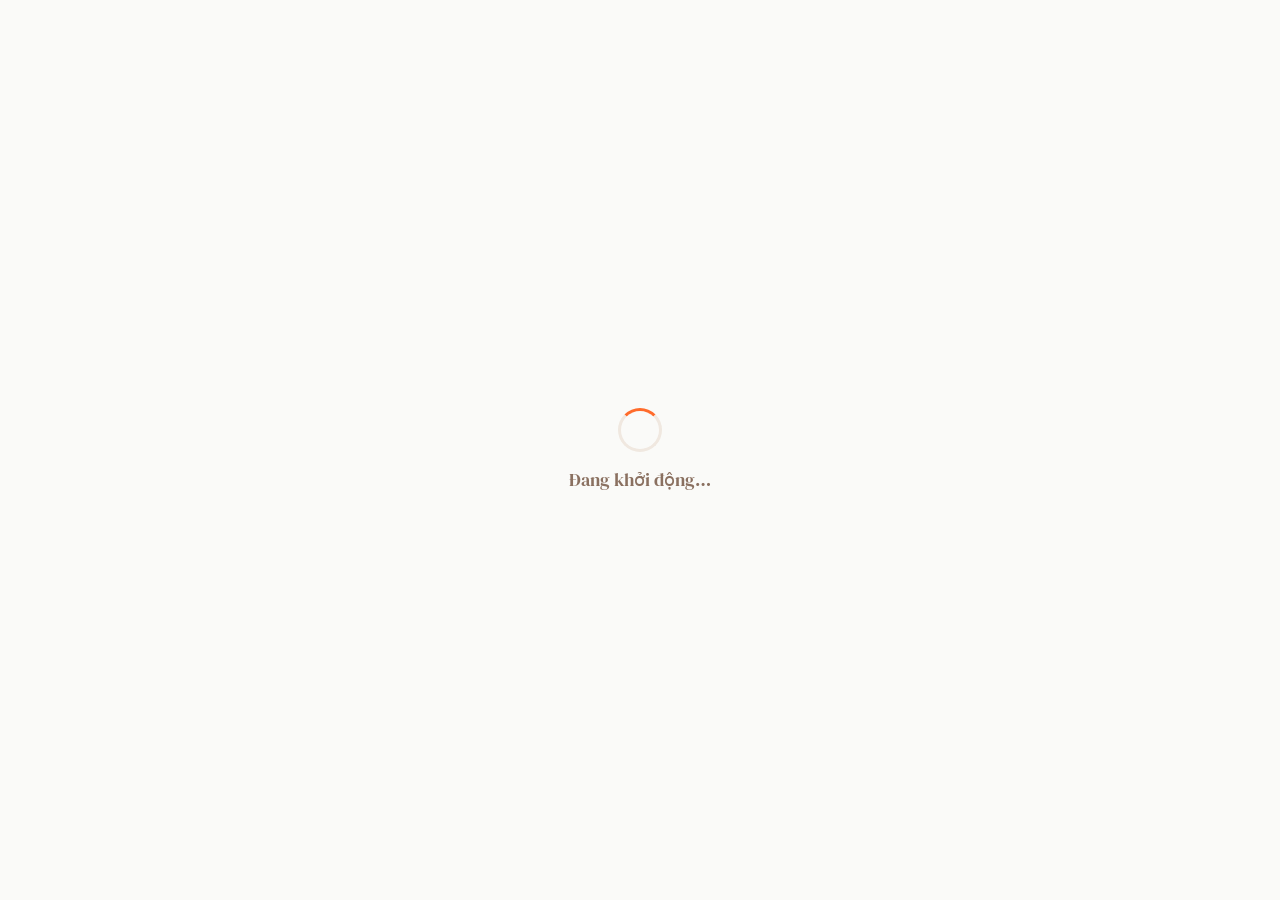
==== commit 06cc8157: "Update index.html" ====
--- a/index.html
+++ b/index.html
@@ -1,397 +1,2677 @@
 <!DOCTYPE html>
 <html lang="vi">
 <head>
-<meta charset="UTF-8">
-<meta name="viewport" content="width=device-width, initial-scale=1.0">
-<meta name="description" content="Tổng hợp đề thi toán vào lớp 10 — Tải ảnh đề thi, xem đáp án và luyện tập hiệu quả.">
-<title>Tổng hợp đề thi Toán vào 10</title>
-
-<!-- Preconnect -->
-<link rel="preconnect" href="https://fonts.googleapis.com">
-<link rel="preconnect" href="https://fonts.gstatic.com" crossorigin>
-<link rel="dns-prefetch" href="https://api.jsonbin.io">
-<link rel="dns-prefetch" href="https://api.imgbb.com">
-
-<!-- Stylesheet -->
-<link rel="stylesheet" href="style.css">
+<meta charset="UTF-8" />
+<meta name="viewport" content="width=device-width, initial-scale=1.0" />
+<title>Tiệm Tạp Hóa Đề Thi</title>
+<link rel="icon" type="image/jpeg" href="https://media.discordapp.net/attachments/1319242719574364172/1495081719555031112/34737b26-0014-47c1-8539-bb4dc104015a.jpg?ex=69e59b9b&is=69e44a1b&hm=4e65661a204264e542dfaba17efb211f935c443d5cabd72e5dd207cc553f9dae&=&format=webp&width=483&height=464" />
+<link rel="preconnect" href="https://fonts.googleapis.com" />
+<link href="https://fonts.googleapis.com/css2?family=Sora:wght@300;400;500;600;700;800&family=DM+Serif+Display:ital@0;1&display=swap" rel="stylesheet" />
+<script src="https://cdnjs.cloudflare.com/ajax/libs/pdf.js/3.11.174/pdf.min.js"></script>
+<script src="https://cdn.jsdelivr.net/npm/@supabase/supabase-js@2"></script>
+<style>
+/* ═══ TOKENS ════════════════════════════════════════════════ */
+:root {
+  --orange:       #FF6B2B;
+  --orange-light: #FF8F5E;
+  --orange-glow:  #FF6B2B33;
+  --orange-pale:  #FFF3EC;
+  --white:        #FFFFFF;
+  --off-white:    #FAFAF8;
+  --ink:          #1A1208;
+  --ink-mid:      #4A3728;
+  --ink-soft:     #8A7060;
+  --border:       #F0E8E0;
+  --glass:        rgba(255,255,255,0.82);
+  --shadow-sm:    0 2px 8px rgba(255,107,43,.10);
+  --shadow-md:    0 8px 32px rgba(255,107,43,.14);
+  --shadow-lg:    0 24px 64px rgba(255,107,43,.18);
+  --r-sm: 12px; --r-md: 20px; --r-lg: 28px; --r-xl: 40px;
+  --font-body:    'Sora', sans-serif;
+  --font-display: 'DM Serif Display', serif;
+  --ease-spring:  cubic-bezier(.34,1.56,.64,1);
+  --ease-out:     cubic-bezier(.16,1,.3,1);
+}
+
+/* ═══ RESET ═════════════════════════════════════════════════ */
+*,*::before,*::after { box-sizing: border-box; margin: 0; padding: 0; }
+html { scroll-behavior: smooth; font-size: 16px; }
+body { font-family: var(--font-body); background: var(--off-white); color: var(--ink); min-height: 100vh; overflow-x: hidden; }
+body::before {
+  content:''; position:fixed; inset:0; pointer-events:none; z-index:0;
+  background-image: url("data:image/svg+xml,%3Csvg xmlns='http://www.w3.org/2000/svg' width='300' height='300'%3E%3Cfilter id='n'%3E%3CfeTurbulence type='fractalNoise' baseFrequency='0.85' numOctaves='4' stitchTiles='stitch'/%3E%3C/filter%3E%3Crect width='300' height='300' filter='url(%23n)' opacity='0.03'/%3E%3C/svg%3E");
+}
+::-webkit-scrollbar { width: 6px; }
+::-webkit-scrollbar-track { background: transparent; }
+::-webkit-scrollbar-thumb { background: var(--orange-light); border-radius: 99px; }
+
+/* ═══ PAGE TRANSITION ═══════════════════════════════════════ */
+.page { display: none; animation: pageIn .3s var(--ease-out) both; }
+.page.active { display: block; }
+@keyframes pageIn { from { opacity:0; transform:translateY(14px); } to { opacity:1; transform:translateY(0); } }
+
+/* ═══ NAVBAR ════════════════════════════════════════════════ */
+.navbar {
+  position: sticky; top: 0; z-index: 100;
+  display: flex; align-items: center; gap: 16px;
+  padding: 0 clamp(16px,5vw,48px); height: 68px;
+  background: var(--glass); backdrop-filter: blur(20px);
+  border-bottom: 1.5px solid var(--border);
+}
+.logo { display:flex; align-items:center; gap:10px; text-decoration:none; flex-shrink:0; cursor:pointer; }
+.logo-icon {
+  width:38px; height:38px;
+  background: linear-gradient(135deg,var(--orange),var(--orange-light));
+  border-radius:10px; display:grid; place-items:center;
+  box-shadow: 0 4px 12px var(--orange-glow);
+}
+.logo-text { font-family:var(--font-display); font-size:1.35rem; color:var(--ink); letter-spacing:-.02em; }
+.logo-text span { color:var(--orange); }
+.nav-spacer { flex:1; }
+.nav-search {
+  display:flex; align-items:center; gap:8px; padding:8px 16px;
+  background:var(--white); border:1.5px solid var(--border); border-radius:99px;
+  width:min(280px,35vw); transition:border-color .2s, box-shadow .2s;
+}
+.nav-search:focus-within { border-color:var(--orange-light); box-shadow:0 0 0 3px var(--orange-glow); }
+.nav-search input { border:none; outline:none; font-family:var(--font-body); font-size:.875rem; color:var(--ink); background:transparent; width:100%; }
+.nav-search input::placeholder { color:var(--ink-soft); }
+.btn {
+  display:inline-flex; align-items:center; gap:7px; padding:9px 20px;
+  font-family:var(--font-body); font-size:.875rem; font-weight:600;
+  border:none; cursor:pointer; border-radius:99px;
+  transition:transform .2s var(--ease-spring), box-shadow .2s; white-space:nowrap;
+}
+.btn:active { transform:scale(.95) !important; }
+.btn-primary { background:linear-gradient(135deg,var(--orange),var(--orange-light)); color:var(--white); box-shadow:var(--shadow-sm); }
+.btn-primary:hover { transform:translateY(-2px); box-shadow:var(--shadow-md); }
+.btn-ghost { background:transparent; color:var(--ink-mid); border:1.5px solid var(--border); }
+.btn-ghost:hover { background:var(--orange-pale); border-color:var(--orange-light); color:var(--orange); }
+
+/* User chip */
+.user-chip {
+  display:flex; align-items:center; gap:9px; padding:6px 14px 6px 6px;
+  background:var(--orange-pale); border-radius:99px; cursor:pointer;
+  border:1.5px solid transparent; transition:border-color .2s; position:relative;
+}
+.user-chip:hover { border-color:var(--orange-light); }
+.user-avatar {
+  width:30px; height:30px; border-radius:50%;
+  background:linear-gradient(135deg,var(--orange),#FFB347);
+  display:grid; place-items:center; font-size:.75rem; font-weight:700; color:var(--white);
+  flex-shrink:0; overflow:hidden;
+}
+.user-avatar img { width:100%; height:100%; object-fit:cover; display:block; }
+.user-name { font-size:.8rem; font-weight:600; color:var(--ink-mid); }
+.user-dropdown {
+  position:absolute; top:calc(100% + 8px); right:0;
+  background:var(--white); border:1.5px solid var(--border); border-radius:var(--r-md);
+  box-shadow:var(--shadow-md); min-width:190px; padding:6px; display:none; z-index:200;
+}
+/* Cầu nối để giữ menu hover không bị rớt */
+.user-dropdown::before { content:''; position:absolute; top:-10px; left:0; width:100%; height:10px; }
+.user-chip:hover .user-dropdown { display:block; }
+.dropdown-item {
+  display:flex; align-items:center; gap:9px; padding:9px 12px;
+  border-radius:var(--r-sm); font-size:.85rem; color:var(--ink-mid);
+  cursor:pointer; transition:background .15s;
+  border:none; background:transparent; width:100%; text-align:left;
+}
+.dropdown-item:hover { background:var(--orange-pale); color:var(--orange); }
+
+/* ═══ HOME PAGE ═════════════════════════════════════════════ */
+.hero { padding:28px clamp(16px,5vw,48px) 16px; display:flex; align-items:center; justify-content:space-between; gap:24px; flex-wrap:wrap; }
+.hero-tag { display:inline-flex; align-items:center; gap:6px; padding:4px 12px; background:var(--orange-pale); border-radius:99px; font-size:.75rem; font-weight:600; color:var(--orange); margin-bottom:12px; }
+.hero-tag span { width:6px; height:6px; border-radius:50%; background:var(--orange); animation:pulse 2s infinite; }
+@keyframes pulse { 0%,100%{opacity:1;transform:scale(1)} 50%{opacity:.5;transform:scale(1.5)} }
+.hero-title { font-family:var(--font-display); font-size:clamp(1.8rem,4vw,2.8rem); line-height:1.15; color:var(--ink); letter-spacing:-.02em; }
+.hero-title em { font-style:italic; color:var(--orange); }
+.hero-sub { margin-top:14px; font-size:1rem; color:var(--ink-soft); max-width:520px; line-height:1.8; }
+.hero-stats { display:flex; gap:24px; flex-wrap:wrap; }
+.stat { text-align:center; }
+.stat-num { font-family:var(--font-display); font-size:1.8rem; color:var(--orange); }
+.stat-label { font-size:.75rem; color:var(--ink-soft); font-weight:500; }
+.filter-bar { padding:0 clamp(16px,5vw,48px) 20px; display:flex; align-items:center; gap:10px; flex-wrap:wrap; }
+.filter-chip { padding:7px 16px; border-radius:99px; font-size:.82rem; font-weight:500; border:1.5px solid var(--border); background:var(--white); color:var(--ink-mid); cursor:pointer; transition:all .2s; }
+.filter-chip.active,.filter-chip:hover { background:var(--orange); color:var(--white); border-color:var(--orange); }
+.sort-select { margin-left:auto; padding:7px 14px; border-radius:99px; border:1.5px solid var(--border); font-family:var(--font-body); font-size:.82rem; color:var(--ink-mid); background:var(--white); outline:none; cursor:pointer; }
+.grid-wrap { padding:0 clamp(16px,5vw,48px) 60px; }
+.problem-grid { display:grid; grid-template-columns:repeat(auto-fill,minmax(280px,1fr)); gap:24px; }
+
+/* Card */
+.card { position:relative; background:var(--white); border:1.5px solid var(--border); border-radius:var(--r-lg); overflow:hidden; cursor:pointer; transition:transform .3s var(--ease-spring), box-shadow .3s, border-color .3s; animation:fadeUp .5s var(--ease-out) both; }
+@keyframes fadeUp { from{opacity:0;transform:translateY(20px)} to{opacity:1;transform:translateY(0)} }
+.card:hover { transform:translateY(-6px) scale(1.01); box-shadow:var(--shadow-lg); border-color:var(--orange-light); }
+.card-thumb { width:100%; aspect-ratio:16/10; object-fit:cover; display:block; background:var(--orange-pale); transition:transform .4s var(--ease-out); }
+.card:hover .card-thumb { transform:scale(1.04); }
+.card-thumb-placeholder { width:100%; aspect-ratio:16/10; background:linear-gradient(135deg,var(--orange-pale),#FFE4D6); display:grid; place-items:center; }
+.card-filetype-badge { position:absolute; top:12px; left:12px; display:flex; align-items:center; gap:5px; padding:4px 10px; border-radius:99px; font-size:.7rem; font-weight:700; backdrop-filter:blur(8px); letter-spacing:.02em; z-index:2; }
+.badge-pdf   { background:rgba(239,68,68,.9);  color:#fff; }
+.badge-doc   { background:rgba(59,130,246,.9); color:#fff; }
+.badge-image { background:rgba(34,197,94,.9);  color:#fff; }
+.badge-unknown { background:rgba(107,114,128,.9); color:#fff; }
+
+/* View profile button on card */
+.card-profile-btn {
+  position:absolute; top:10px; right:10px;
+  width:32px; height:32px; border-radius:10px;
+  background:rgba(255,255,255,.18); backdrop-filter:blur(8px);
+  border:1.5px solid rgba(255,255,255,.35);
+  display:flex; align-items:center; justify-content:center;
+  cursor:pointer; z-index:10;
+  opacity:0; transform:scale(0.85);
+  transition:all .2s var(--ease-spring);
+  color:#fff;
+}
+.card:hover .card-profile-btn { opacity:1; transform:scale(1); }
+.card-profile-btn:hover { background:var(--orange); border-color:var(--orange); transform:scale(1.1) !important; }
+
+.delete-btn { position:absolute; top:46px; right:10px; width:32px; height:32px; border-radius:10px; background:rgba(239,68,68,.88); color:var(--white); border:none; cursor:pointer; display:flex; align-items:center; justify-content:center; opacity:0; transform:scale(0.85); transition:all 0.2s var(--ease-spring); z-index:10; }
+.card:hover .delete-btn { opacity:1; transform:scale(1); }
+.delete-btn:hover { background:rgb(220,38,38); transform:scale(1.1) !important; }
+
+.card-body { padding:16px 18px 18px; }
+.card-title { font-size:.95rem; font-weight:600; color:var(--ink); line-height:1.45; display:-webkit-box; -webkit-line-clamp:2; -webkit-box-orient:vertical; overflow:hidden; }
+.card-meta { margin-top:12px; display:flex; align-items:center; justify-content:space-between; }
+.card-author { display:flex; align-items:center; gap:7px; font-size:.78rem; color:var(--ink-soft); cursor:pointer; transition:color .15s; }
+.card-author:hover { color:var(--orange); }
+.card-author-avatar { width:22px; height:22px; border-radius:50%; background:linear-gradient(135deg,var(--orange),#FFB347); display:grid; place-items:center; font-size:.6rem; font-weight:700; color:var(--white); flex-shrink:0; overflow:hidden; }
+.card-author-avatar img { width:100%; height:100%; object-fit:cover; border-radius:50%; }
+.card-time { font-size:.72rem; color:var(--ink-soft); }
+.card-has-answer { display:flex; align-items:center; gap:4px; font-size:.7rem; font-weight:600; color:#22C55E; }
+
+/* Spinner / empty */
+.spinner { width:40px; height:40px; border:3px solid var(--border); border-top-color:var(--orange); border-radius:50%; animation:spin .7s linear infinite; margin:60px auto; }
+@keyframes spin { to{transform:rotate(360deg)} }
+.empty-state { grid-column:1/-1; text-align:center; padding:80px 20px; }
+.empty-icon { width:80px; height:80px; margin:0 auto 20px; background:var(--orange-pale); border-radius:50%; display:grid; place-items:center; }
+.empty-title { font-family:var(--font-display); font-size:1.4rem; color:var(--ink); margin-bottom:8px; }
+.empty-sub { font-size:.9rem; color:var(--ink-soft); }
+
+/* FAB */
+.fab-upload { position:fixed; bottom:24px; right:24px; z-index:98; width:52px; height:52px; border-radius:50%; border:none; display:grid; place-items:center; background:linear-gradient(135deg,var(--orange),var(--orange-light)); color:#fff; box-shadow:0 8px 24px rgba(255,107,43,.35); cursor:pointer; transition:transform .2s, box-shadow .2s; }
+.fab-upload:hover { transform:translateY(-2px); box-shadow:0 12px 32px rgba(255,107,43,.45); }
+
+/* ═══ MODAL BASE ════════════════════════════════════════════ */
+.modal-backdrop { position:fixed; inset:0; background:rgba(26,18,8,.55); backdrop-filter:blur(8px); z-index:300; display:none; align-items:center; justify-content:center; padding:20px; }
+.modal-backdrop.open { display:flex; animation:fadeIn .25s ease; }
+@keyframes fadeIn { from{opacity:0} to{opacity:1} }
+.modal { background:var(--white); border-radius:var(--r-xl); width:min(560px,100%); max-height:90vh; overflow-y:auto; box-shadow:var(--shadow-lg); animation:slideUp .35s var(--ease-spring); position:relative; }
+@keyframes slideUp { from{opacity:0;transform:translateY(40px) scale(.96)} to{opacity:1;transform:translateY(0) scale(1)} }
+.modal-header { padding:28px 32px 0; display:flex; align-items:center; justify-content:space-between; }
+.modal-title { font-family:var(--font-display); font-size:1.45rem; color:var(--ink); }
+.modal-close { width:36px; height:36px; border-radius:50%; display:grid; place-items:center; border:none; cursor:pointer; background:var(--border); color:var(--ink-mid); transition:background .2s,color .2s; flex-shrink:0; }
+.modal-close:hover { background:var(--orange); color:var(--white); }
+.modal-body { padding:24px 32px 32px; }
+
+/* Auth */
+.auth-tabs { display:flex; border:1.5px solid var(--border); border-radius:var(--r-sm); overflow:hidden; margin-bottom:24px; }
+.auth-tab { flex:1; padding:10px; border:none; background:transparent; font-family:var(--font-body); font-size:.88rem; font-weight:500; color:var(--ink-soft); cursor:pointer; transition:all .2s; }
+.auth-tab.active { background:var(--orange); color:var(--white); }
+.form-group { margin-bottom:18px; }
+.form-label { display:block; font-size:.82rem; font-weight:600; color:var(--ink-mid); margin-bottom:7px; }
+.form-input, .form-textarea { width:100%; padding:11px 15px; border:1.5px solid var(--border); border-radius:var(--r-sm); font-family:var(--font-body); font-size:.9rem; color:var(--ink); background:var(--off-white); outline:none; transition:border-color .2s,box-shadow .2s; }
+.form-input:focus, .form-textarea:focus { border-color:var(--orange); box-shadow:0 0 0 3px var(--orange-glow); background:var(--white); }
+.form-textarea { resize:vertical; min-height:90px; }
+.auth-divider { display:flex; align-items:center; margin:20px 0; color:var(--ink-soft); font-size:.85rem; }
+.auth-divider::before,.auth-divider::after { content:""; flex:1; height:1px; background:var(--border); }
+.auth-divider span { padding:0 12px; }
+.btn-google { width:100%; background:var(--white); color:var(--ink); border:1.5px solid var(--border); justify-content:center; padding:12px; font-size:.9rem; font-family:var(--font-body); font-weight:500; display:flex; align-items:center; gap:8px; border-radius:99px; cursor:pointer; transition:all .2s; }
+.btn-google:hover { background:var(--off-white); border-color:#d1d5db; }
+
+/* Upload zones */
+.upload-zone { border:2px dashed var(--border); border-radius:var(--r-md); padding:28px 20px; text-align:center; cursor:pointer; transition:all .25s; background:var(--off-white); position:relative; }
+.upload-zone:hover,.upload-zone.drag { border-color:var(--orange); background:var(--orange-pale); }
+.upload-zone input[type=file] { position:absolute; inset:0; opacity:0; cursor:pointer; }
+.upload-zone-icon { width:44px; height:44px; margin:0 auto 10px; background:var(--orange-pale); border-radius:12px; display:grid; place-items:center; }
+.upload-zone.has-file { border-style:solid; border-color:var(--orange-light); background:var(--orange-pale); }
+.upload-zone-label { font-size:.85rem; color:var(--ink-mid); font-weight:500; }
+.upload-zone-sub { font-size:.75rem; color:var(--ink-soft); margin-top:4px; }
+.preview-status { margin-top:10px; padding:8px 12px; border-radius:var(--r-sm); font-size:.78rem; font-weight:600; display:none; align-items:center; gap:8px; }
+.preview-status.generating { display:flex; background:#FFF8E7; color:#B45309; border:1px solid #FDE68A; }
+.preview-status.done        { display:flex; background:#F0FDF4; color:#15803D; border:1px solid #BBF7D0; }
+.preview-status.error       { display:flex; background:#FEF2F2; color:#DC2626; border:1px solid #FCA5A5; }
+.preview-status-spinner { width:14px; height:14px; border:2px solid currentColor; border-top-color:transparent; border-radius:50%; animation:spin .6s linear infinite; flex-shrink:0; }
+
+/* Upload type hint */
+#uploadTypeHint { gap:6px; display:none; margin-bottom:16px; padding:10px 14px; background:var(--orange-pale); border-radius:var(--r-sm); font-size:.82rem; color:var(--orange); font-weight:600; }
+
+/* ═══ VIEWER ════════════════════════════════════════════════ */
+.viewer-backdrop { position:fixed; inset:0; background:rgba(10,6,2,.96); z-index:400; display:none; flex-direction:column; }
+.viewer-backdrop.open { display:flex; }
+.viewer-bar { height:60px; display:flex; align-items:center; gap:10px; padding:0 20px; background:rgba(26,18,8,.95); backdrop-filter:blur(12px); border-bottom:1px solid rgba(255,255,255,.08); flex-shrink:0; }
+.viewer-title { font-family:var(--font-display); color:var(--white); font-size:1.05rem; flex:1; white-space:nowrap; overflow:hidden; text-overflow:ellipsis; }
+.viewer-controls { display:flex; align-items:center; gap:8px; }
+.ctrl-btn { width:36px; height:36px; border-radius:10px; display:grid; place-items:center; border:none; cursor:pointer; background:rgba(255,255,255,.1); color:var(--white); transition:background .2s,transform .15s; }
+.ctrl-btn:hover { background:var(--orange); transform:scale(1.08); }
+
+/* Author strip in viewer bar */
+.viewer-author {
+  display:flex; align-items:center; gap:8px;
+  padding:5px 14px 5px 6px;
+  background:rgba(255,255,255,.08);
+  border-radius:99px;
+  border:1px solid rgba(255,255,255,.12);
+  cursor:pointer; transition:background .2s;
+  text-decoration:none; flex-shrink:0;
+}
+.viewer-author:hover { background:rgba(255,107,43,.25); border-color:rgba(255,107,43,.4); }
+.viewer-author-avatar {
+  width:26px; height:26px; border-radius:50%;
+  background:linear-gradient(135deg,var(--orange),#FFB347);
+  display:grid; place-items:center; font-size:.62rem; font-weight:700; color:#fff;
+  flex-shrink:0; overflow:hidden;
+}
+.viewer-author-avatar img { width:100%; height:100%; object-fit:cover; border-radius:50%; }
+.viewer-author-name { font-size:.78rem; color:rgba(255,255,255,.8); font-weight:500; max-width:120px; white-space:nowrap; overflow:hidden; text-overflow:ellipsis; }
+
+.viewer-content { flex:1; overflow:hidden; display:flex; }
+.viewer-doc-panel { flex:1; overflow-y:auto; overflow-x:hidden; padding:24px; display:flex; justify-content:center; scroll-behavior:smooth; }
+.viewer-doc-inner { width:100%; max-width:960px; transform-origin:top center; transition:transform .3s var(--ease-out); }
+.viewer-doc-inner iframe { width:100%; height:87vh; border:none; border-radius:var(--r-md); background:var(--white); display:block; }
+.viewer-doc-inner img { width:100%; border-radius:var(--r-md); display:block; }
+.viewer-answer-panel { width:0; overflow:hidden; transition:width .4s var(--ease-out); background:rgba(255,255,255,.04); border-left:1px solid rgba(255,255,255,.08); display:flex; flex-direction:column; flex-shrink:0; }
+.viewer-answer-panel.open { width: 50%; }
+.answer-panel-header { padding:18px 20px; border-bottom:1px solid rgba(255,255,255,.08); display:flex; align-items:center; justify-content:space-between; flex-shrink:0; }
+.answer-panel-title { font-size:.9rem; font-weight:600; color:rgba(255,255,255,.8); display:flex; align-items:center; gap:8px; }
+.answer-panel-body { flex:1; overflow-y:auto; padding:16px; }
+.answer-panel-body iframe { width:100%; min-height:75vh; border:none; border-radius:var(--r-md); background:var(--white); display:block; }
+.answer-panel-body img { width:100%; border-radius:var(--r-md); display:block; }
+.no-answer-msg { display:flex; flex-direction:column; align-items:center; justify-content:center; height:200px; gap:12px; color:rgba(255,255,255,.3); font-size:.9rem; text-align:center; }
+.viewer-bottom-bar { padding:12px 20px; background:rgba(26,18,8,.9); border-top:1px solid rgba(255,255,255,.08); display:flex; align-items:center; justify-content:center; gap:12px; flex-shrink:0; }
+.btn-show-answer { display:flex; align-items:center; gap:8px; padding:10px 24px; border-radius:99px; border:1.5px solid rgba(255,107,43,.5); background:rgba(255,107,43,.12); color:var(--orange-light); font-family:var(--font-body); font-size:.88rem; font-weight:600; cursor:pointer; transition:all .25s; }
+.btn-show-answer:hover { background:rgba(255,107,43,.25); border-color:var(--orange); }
+.btn-show-answer.active { background:var(--orange); border-color:var(--orange); color:#fff; }
+
+/* Upload overlay */
+.upload-overlay { position:fixed; inset:0; background:rgba(26,18,8,.7); z-index:500; display:none; align-items:center; justify-content:center; }
+.upload-overlay.open { display:flex; }
+.upload-card { background:var(--white); border-radius:var(--r-xl); padding:40px 48px; text-align:center; box-shadow:var(--shadow-lg); min-width:300px; }
+.upload-spinner { width:56px; height:56px; border:4px solid var(--border); border-top-color:var(--orange); border-radius:50%; animation:spin .7s linear infinite; margin:0 auto 20px; }
+.upload-label { font-family:var(--font-display); font-size:1.2rem; color:var(--ink); }
+.upload-sub { font-size:.85rem; color:var(--ink-soft); margin-top:6px; }
+.upload-step { font-size:.8rem; color:var(--orange); margin-top:4px; font-weight:600; min-height:20px; }
+.upload-progress-bar-wrap { margin-top:16px; height:4px; background:var(--border); border-radius:99px; overflow:hidden; }
+.upload-progress-bar { height:100%; background:linear-gradient(90deg,var(--orange),var(--orange-light)); border-radius:99px; width:0%; transition:width .3s ease; }
+
+/* ═══ PROFILE PAGE ══════════════════════════════════════════ */
+.cover-wrap { position:relative; max-width:880px; width:calc(100% - 32px); margin:28px auto 0; border-radius:var(--r-xl); height:clamp(160px,26vw,280px); background:linear-gradient(135deg,#FF6B2B,#FFB347,#FF6B2B80); overflow:hidden; box-shadow:var(--shadow-sm); }
+.cover-img { width:100%; height:100%; object-fit:cover; display:block; transition:transform .4s var(--ease-out); }
+.cover-wrap:hover .cover-img { transform:scale(1.02); }
+.cover-overlay { position:absolute; inset:0; background:linear-gradient(to bottom,transparent 50%,rgba(26,18,8,.35)); }
+.cover-edit-btn { position:absolute; bottom:16px; right:20px; display:flex; align-items:center; gap:7px; padding:8px 16px; background:rgba(255,255,255,.18); backdrop-filter:blur(12px); border:1.5px solid rgba(255,255,255,.35); border-radius:99px; color:#fff; font-family:var(--font-body); font-size:.82rem; font-weight:600; cursor:pointer; transition:all .2s; }
+.cover-edit-btn:hover { background:rgba(255,255,255,.3); }
+.profile-header { max-width:760px; margin:0 auto; padding:0 clamp(16px,5vw,32px); }
+.avatar-wrap { position:relative; display:inline-block; margin-top:-52px; z-index:10; }
+.avatar-img { width:104px; height:104px; border-radius:50%; object-fit:cover; border:4px solid var(--white); box-shadow:0 0 0 3px var(--orange-glow), 0 8px 24px rgba(255,107,43,.25); display:block; transition:box-shadow .3s; }
+.avatar-wrap:hover .avatar-img { box-shadow:0 0 0 5px var(--orange-glow), 0 12px 32px rgba(255,107,43,.35); }
+.avatar-initials { width:104px; height:104px; border-radius:50%; border:4px solid var(--white); box-shadow:0 0 0 3px var(--orange-glow), 0 8px 24px rgba(255,107,43,.25); background:linear-gradient(135deg,var(--orange),#FFB347); display:grid; place-items:center; font-size:2rem; font-weight:700; color:#fff; }
+.avatar-edit-btn { position:absolute; bottom:4px; right:4px; width:28px; height:28px; border-radius:50%; background:var(--orange); border:2px solid var(--white); display:grid; place-items:center; cursor:pointer; transition:transform .2s var(--ease-spring); box-shadow:var(--shadow-sm); }
+.avatar-edit-btn:hover { transform:scale(1.15); }
+.profile-info-row { display:flex; align-items:flex-start; justify-content:space-between; gap:16px; margin-top:14px; flex-wrap:wrap; }
+.profile-name { font-family:var(--font-display); font-size:clamp(1.5rem,3.5vw,2rem); color:var(--ink); line-height:1.2; }
+.profile-email { font-size:.85rem; color:var(--ink-soft); margin-top:4px; display:flex; align-items:center; gap:6px; }
+.profile-bio { margin-top:10px; font-size:.9rem; color:var(--ink-mid); line-height:1.7; max-width:480px; }
+.profile-bio-placeholder { color:var(--ink-soft); font-style:italic; }
+.btn-edit-profile { display:flex; align-items:center; gap:8px; padding:10px 22px; border-radius:99px; border:1.5px solid var(--border); background:var(--white); color:var(--ink-mid); font-family:var(--font-body); font-size:.88rem; font-weight:600; cursor:pointer; transition:all .2s var(--ease-spring); flex-shrink:0; }
+.btn-edit-profile:hover { background:var(--orange); border-color:var(--orange); color:#fff; transform:translateY(-2px); box-shadow:var(--shadow-md); }
+.profile-stats { display:flex; gap:28px; margin-top:20px; padding-top:20px; border-top:1.5px solid var(--border); flex-wrap:wrap; }
+.pstat { text-align:left; }
+.pstat-num { font-family:var(--font-display); font-size:1.6rem; color:var(--orange); }
+.pstat-label { font-size:.75rem; color:var(--ink-soft); font-weight:500; }
+
+/* Profile back button */
+.profile-back-btn { display:inline-flex; align-items:center; gap:8px; padding:9px 18px; border-radius:99px; border:1.5px solid var(--border); background:var(--white); color:var(--ink-mid); font-family:var(--font-body); font-size:.85rem; font-weight:500; cursor:pointer; transition:all .2s; text-decoration:none; border:none; }
+.profile-back-btn:hover { background:var(--orange-pale); color:var(--orange); }
+
+/* Profile sections */
+.profile-section { max-width:760px; margin:28px auto 0; padding:0 clamp(16px,5vw,32px); }
+.section-title { font-family:var(--font-display); font-size:1.15rem; color:var(--ink); margin-bottom:16px; display:flex; align-items:center; gap:10px; }
+.section-title svg { flex-shrink:0; }
+
+/* Contribution graph */
+.contrib-card { background:var(--white); border:1.5px solid var(--border); border-radius:var(--r-lg); padding:24px 24px 20px; overflow:hidden; animation:fadeUp .5s var(--ease-out) both; }
+.contrib-summary { font-size:.85rem; color:var(--ink-soft); margin-bottom:16px; }
+.contrib-summary strong { color:var(--orange); }
+.contrib-scroll { overflow-x:auto; padding-bottom:8px; }
+.contrib-scroll::-webkit-scrollbar { height:4px; }
+.contrib-grid { display:flex; gap:2px; align-items:flex-start; }
+.contrib-week { display:flex; flex-direction:column; gap:2px; }
+.contrib-cell { width:11px; height:11px; border-radius:3px; background:#F0EDE8; cursor:pointer; transition:transform .15s var(--ease-spring), box-shadow .15s; position:relative; flex-shrink:0; }
+.contrib-cell:hover { transform:scale(1.4); box-shadow:0 2px 8px rgba(34,197,94,.4); z-index:10; }
+.contrib-cell[data-level="0"] { background:#F0EDE8; }
+.contrib-cell[data-level="1"] { background:#BBF7D0; }
+.contrib-cell[data-level="2"] { background:#4ADE80; }
+.contrib-cell[data-level="3"] { background:#16A34A; }
+.contrib-cell[data-level="4"] { background:#14532D; }
+.contrib-cell.filtered { outline:2px solid var(--orange); outline-offset:1px; transform:scale(1.4); }
+.contrib-tooltip { position:fixed; background:var(--ink); color:#fff; font-size:.75rem; font-weight:500; padding:6px 12px; border-radius:8px; pointer-events:none; z-index:9999; opacity:0; transition:opacity .15s; white-space:nowrap; box-shadow:0 4px 16px rgba(0,0,0,.3); }
+.contrib-tooltip::after { content:''; position:absolute; bottom:-5px; left:50%; transform:translateX(-50%); border:5px solid transparent; border-bottom:none; border-top-color:var(--ink); }
+.contrib-tooltip.show { opacity:1; }
+.contrib-legend { display:flex; align-items:center; gap:6px; margin-top:14px; font-size:.72rem; color:var(--ink-soft); justify-content:flex-end; }
+.legend-cell { width:12px; height:12px; border-radius:3px; }
+.contrib-months { position:relative; min-height:24px; font-size:.7rem; color:var(--ink-soft); margin-bottom:8px; }
+.contrib-month-label { position:absolute; white-space:nowrap; font-size:.72rem; color:var(--ink-soft); }
+.contrib-filter-bar { display:none; align-items:center; gap:10px; margin-top:14px; padding:10px 14px; background:var(--orange-pale); border-radius:var(--r-sm); font-size:.83rem; color:var(--ink-mid); }
+.contrib-filter-bar.show { display:flex; }
+.contrib-filter-bar strong { color:var(--orange); }
+.clear-filter-btn { margin-left:auto; padding:5px 12px; border-radius:99px; border:1.5px solid var(--orange-light); background:transparent; color:var(--orange); font-family:var(--font-body); font-size:.78rem; font-weight:600; cursor:pointer; transition:all .2s; }
+.clear-filter-btn:hover { background:var(--orange); color:#fff; }
+
+/* Profile problems grid */
+.profile-problems-grid { display:grid; grid-template-columns:repeat(auto-fill,minmax(220px,1fr)); gap:18px; padding-bottom:60px; }
+
+/* Edit profile modal specific */
+.img-preview-wrap { position:relative; width:100%; aspect-ratio:3/1; border-radius:var(--r-md); overflow:hidden; background:linear-gradient(135deg,var(--orange-pale),#FFE4D6); margin-bottom:16px; cursor:pointer; border:2px dashed var(--border); transition:border-color .2s; }
+.img-preview-wrap:hover { border-color:var(--orange); }
+.img-preview-wrap img { width:100%; height:100%; object-fit:cover; display:block; }
+.img-preview-overlay { position:absolute; inset:0; background:rgba(26,18,8,.4); display:flex; flex-direction:column; align-items:center; justify-content:center; gap:6px; color:#fff; opacity:0; transition:opacity .2s; }
+.img-preview-wrap:hover .img-preview-overlay { opacity:1; }
+.img-preview-overlay span { font-size:.82rem; font-weight:600; }
+.avatar-preview-wrap { display:flex; align-items:center; gap:16px; margin-bottom:20px; }
+.avatar-preview { width:72px; height:72px; border-radius:50%; border:3px solid var(--border); flex-shrink:0; background:linear-gradient(135deg,var(--orange),#FFB347); display:grid; place-items:center; font-size:1.5rem; font-weight:700; color:#fff; cursor:pointer; transition:border-color .2s,box-shadow .2s; overflow:hidden; }
+.avatar-preview:hover { border-color:var(--orange); box-shadow:0 0 0 3px var(--orange-glow); }
+.avatar-preview img { width:100%; height:100%; object-fit:cover; display:block; }
+.avatar-change-hint { font-size:.82rem; color:var(--ink-soft); line-height:1.6; }
+.avatar-change-hint strong { color:var(--ink-mid); cursor:pointer; text-decoration:underline; }
+.hidden-input { display:none; }
+
+/* Big save button */
+.btn-save-full { display:flex; align-items:center; justify-content:center; gap:8px; width:100%; padding:13px; background:linear-gradient(135deg,var(--orange),var(--orange-light)); color:#fff; border:none; border-radius:99px; font-family:var(--font-body); font-size:.9rem; font-weight:700; cursor:pointer; transition:transform .2s var(--ease-spring),box-shadow .2s; box-shadow:var(--shadow-sm); }
+.btn-save-full:hover { transform:translateY(-2px); box-shadow:var(--shadow-md); }
+.btn-save-full:disabled { opacity:.6; cursor:not-allowed; transform:none; }
+
+/* Loader */
+.page-loader { position:fixed; inset:0; z-index:9998; background:var(--off-white); display:flex; align-items:center; justify-content:center; flex-direction:column; gap:16px; transition:opacity .4s; }
+.page-loader.hidden { opacity:0; pointer-events:none; }
+.loader-spinner { width:44px; height:44px; border:3px solid var(--border); border-top-color:var(--orange); border-radius:50%; animation:spin .7s linear infinite; }
+.loader-text { font-family:var(--font-display); font-size:1.1rem; color:var(--ink-soft); }
+
+/* Toast */
+.toast-container { position:fixed; bottom:28px; right:28px; z-index:9999; display:flex; flex-direction:column; gap:10px; pointer-events:none; }
+.toast { display:flex; align-items:center; gap:12px; padding:14px 18px; border-radius:var(--r-md); min-width:280px; max-width:380px; background:var(--ink); color:var(--white); box-shadow:0 8px 32px rgba(0,0,0,.25); font-size:.875rem; animation:toastIn .4s var(--ease-spring); pointer-events:all; position:relative; }
+@keyframes toastIn { from{opacity:0;transform:translateX(60px)} to{opacity:1;transform:translateX(0)} }
+.toast.leaving { animation:toastOut .3s ease forwards; }
+@keyframes toastOut { to{opacity:0;transform:translateX(60px)} }
+.toast-icon { width:32px; height:32px; border-radius:8px; display:grid; place-items:center; flex-shrink:0; }
+.toast.success .toast-icon { background:#22C55E20; color:#22C55E; }
+.toast.error   .toast-icon { background:#EF444420; color:#EF4444; }
+.toast.info    .toast-icon { background:var(--orange-glow); color:var(--orange-light); }
+.toast-msg { flex:1; line-height:1.4; }
+.toast-progress { position:absolute; bottom:0; left:0; height:3px; border-radius:0 0 0 var(--r-md); background:currentColor; opacity:.35; animation:tp linear forwards; }
+@keyframes tp { from{width:100%} to{width:0} }
+
+/* =================================================================*********
+   MOBILE RESPONSIVE & OPTIMIZATION
+=================================================================********* */
+@media(max-width:768px) {
+  .nav-search { display:none; }
+  .navbar { padding: 0 16px; }
+  /* Ẩn nút upload trên navbar để xài nút tròn ở dưới (FAB) */
+  #navUploadBtn { display:none !important; }
+  
+  .hero { flex-direction: column; text-align: center; align-items: center; padding: 24px 16px 16px; }
+  .hero-title { font-size: 2.2rem; }
+  .hero-sub { margin-left: auto; margin-right: auto; }
+  .hero-stats { justify-content: center; margin-top: 10px; width: 100%; }
+  
+  /* Lướt ngang mượt mà cho bộ lọc */
+  .filter-bar { flex-wrap: nowrap; overflow-x: auto; padding-bottom: 12px; scrollbar-width: none; -webkit-overflow-scrolling: touch; }
+  .filter-bar::-webkit-scrollbar { display: none; }
+  .filter-chip { flex-shrink: 0; }
+  .sort-select { margin-left: 0; flex-shrink: 0; }
+  
+  .viewer-answer-panel.open { width:100%; position:absolute; top:60px; left:0; right:0; bottom:0; z-index:5; }
+  .viewer-doc-panel { padding:12px; }
+  
+  .cover-wrap { margin-top: 16px; border-radius: var(--r-md); height: 180px; }
+}
+
+@media(max-width:600px) {
+  .modal-header,.modal-body { padding-left:20px; padding-right:20px; }
+  .modal-body { padding-bottom:24px; }
+  
+  /* Đơn giản hóa User Menu */
+  .user-name { display: none; }
+  .user-chip { padding: 4px; border-radius: 50%; }
+  .user-chip svg { display: none; }
+  .user-dropdown { top: calc(100% + 12px); right: -10px; }
+  
+  /* Chỉnh giữa trang Profile */
+  .profile-info-row { flex-direction: column; align-items: center; text-align: center; }
+  .profile-stats { justify-content: center; width: 100%; gap: 20px; }
+  .profile-bio { text-align: center; margin: 10px auto 0; }
+  .btn-edit-profile { width: 100%; justify-content: center; margin-top: 12px; }
+  
+  /* Ép Grid thành 1 cột mập trên điện thoại */
+  .problem-grid { grid-template-columns: 1fr; }
+  .profile-problems-grid { grid-template-columns: 1fr; }
+  
+  /* Tối ưu thanh Viewer */
+  .viewer-author { display:none; }
+  #zoomLabel { display:none; }
+  
+  /* Tối ưu thanh Thông báo */
+  .toast-container { bottom: 20px; left: 20px; right: 20px; align-items: stretch; }
+  .toast { width: 100%; max-width: none; box-sizing: border-box; }
+  
+  /* Phóng to nhẹ nút tròn Up đề góc phải */
+  .fab-upload { bottom: 20px; right: 20px; width: 56px; height: 56px; }
+}
+
+/* ═══ SOCIAL: CARD STATS ROW ═══════════════════════════════ */
+.card-social { display:flex; align-items:center; gap:14px; margin-top:10px; padding-top:10px; border-top:1px solid var(--border); }
+.card-social-item { display:flex; align-items:center; gap:4px; font-size:.72rem; color:var(--ink-soft); cursor:pointer; transition:color .2s; }
+.card-social-item:hover { color:var(--orange); }
+.card-social-item svg { flex-shrink:0; }
+
+/* ═══ SOCIAL: LIKE BUTTON ══════════════════════════════════ */
+.like-btn { display:inline-flex; align-items:center; gap:5px; padding:6px 12px; border-radius:99px; border:1.5px solid var(--border); background:var(--white); color:var(--ink-soft); font-family:var(--font-body); font-size:.8rem; font-weight:600; cursor:pointer; transition:all .2s var(--ease-spring); user-select:none; }
+.like-btn:hover { border-color:var(--orange-light); color:var(--orange); background:var(--orange-pale); }
+.like-btn.liked { border-color:var(--orange); color:var(--orange); background:var(--orange-pale); }
+.like-btn.liked svg { fill:var(--orange); }
+.like-btn.pop { animation:likePop .4s var(--ease-spring); }
+@keyframes likePop { 0%{transform:scale(1)} 30%{transform:scale(1.25)} 60%{transform:scale(.95)} 100%{transform:scale(1)} }
+.like-btn.liked.pop { box-shadow:0 0 16px var(--orange-glow); }
+
+/* ═══ SOCIAL: BOOKMARK BUTTON ══════════════════════════════ */
+.bookmark-btn { display:inline-flex; align-items:center; gap:5px; padding:6px 12px; border-radius:99px; border:1.5px solid var(--border); background:var(--white); color:var(--ink-soft); font-family:var(--font-body); font-size:.8rem; font-weight:600; cursor:pointer; transition:all .2s var(--ease-spring); user-select:none; }
+.bookmark-btn:hover { border-color:#3B82F6; color:#3B82F6; background:#EFF6FF; }
+.bookmark-btn.saved { border-color:#3B82F6; color:#3B82F6; background:#EFF6FF; }
+.bookmark-btn.saved svg { fill:#3B82F6; }
+.bookmark-btn.pop { animation:likePop .4s var(--ease-spring); }
+
+/* ═══ SOCIAL: VIEWER SOCIAL BAR ════════════════════════════ */
+.viewer-social-bar { display:flex; align-items:center; gap:10px; flex-shrink:0; }
+.viewer-social-bar .like-btn, .viewer-social-bar .bookmark-btn { border-color:rgba(255,255,255,.15); background:rgba(255,255,255,.06); color:rgba(255,255,255,.7); }
+.viewer-social-bar .like-btn:hover { border-color:var(--orange); color:var(--orange); background:rgba(255,107,43,.15); }
+.viewer-social-bar .like-btn.liked { border-color:var(--orange); color:var(--orange); background:rgba(255,107,43,.18); }
+.viewer-social-bar .bookmark-btn:hover { border-color:#60A5FA; color:#60A5FA; background:rgba(96,165,250,.15); }
+.viewer-social-bar .bookmark-btn.saved { border-color:#60A5FA; color:#60A5FA; background:rgba(96,165,250,.18); }
+
+/* ═══ SOCIAL: COMMENT PANEL ════════════════════════════════ */
+.comment-section { margin-top:16px; padding:20px; background:rgba(255,255,255,.04); border-top:1px solid rgba(255,255,255,.08); border-radius:0 0 var(--r-md) var(--r-md); }
+.comment-header { display:flex; align-items:center; gap:8px; font-size:.9rem; font-weight:600; color:rgba(255,255,255,.8); margin-bottom:16px; cursor:pointer; }
+.comment-form { display:flex; gap:10px; margin-bottom:18px; }
+.comment-input { flex:1; padding:10px 14px; border-radius:var(--r-sm); border:1.5px solid rgba(255,255,255,.12); background:rgba(255,255,255,.06); color:#fff; font-family:var(--font-body); font-size:.85rem; outline:none; transition:border-color .2s; resize:none; min-height:40px; max-height:120px; }
+.comment-input::placeholder { color:rgba(255,255,255,.3); }
+.comment-input:focus { border-color:var(--orange); background:rgba(255,255,255,.08); }
+.comment-send { width:40px; height:40px; border-radius:10px; border:none; background:var(--orange); color:#fff; cursor:pointer; display:grid; place-items:center; transition:transform .15s var(--ease-spring),opacity .2s; flex-shrink:0; }
+.comment-send:hover { transform:scale(1.08); }
+.comment-send:disabled { opacity:.4; cursor:not-allowed; transform:none; }
+.comment-list { display:flex; flex-direction:column; gap:14px; max-height:320px; overflow-y:auto; }
+.comment-item { display:flex; gap:10px; animation:commentIn .35s var(--ease-out) both; }
+@keyframes commentIn { from{opacity:0;transform:translateY(10px)} to{opacity:1;transform:translateY(0)} }
+.comment-avatar { width:30px; height:30px; border-radius:50%; background:linear-gradient(135deg,var(--orange),#FFB347); display:grid; place-items:center; font-size:.6rem; font-weight:700; color:#fff; flex-shrink:0; overflow:hidden; }
+.comment-avatar img { width:100%; height:100%; object-fit:cover; }
+.comment-body { flex:1; min-width:0; }
+.comment-author-row { display:flex; align-items:center; gap:8px; margin-bottom:3px; }
+.comment-author { font-size:.78rem; font-weight:600; color:rgba(255,255,255,.85); }
+.comment-time { font-size:.68rem; color:rgba(255,255,255,.35); }
+.comment-text { font-size:.82rem; color:rgba(255,255,255,.65); line-height:1.5; word-break:break-word; }
+.comment-empty { text-align:center; padding:24px; color:rgba(255,255,255,.25); font-size:.85rem; }
+
+/* ═══ SOCIAL: RANK BADGES ══════════════════════════════════ */
+.rank-badge { display:inline-flex; align-items:center; gap:4px; padding:2px 8px; border-radius:99px; font-size:.65rem; font-weight:700; letter-spacing:.03em; text-transform:uppercase; }
+.rank-bronze { background:linear-gradient(135deg,#CD7F32,#E8A860); color:#fff; }
+.rank-silver { background:linear-gradient(135deg,#A8A9AD,#C0C0C0); color:#fff; }
+.rank-gold { background:linear-gradient(135deg,#FFD700,#FFA500); color:#fff; text-shadow:0 1px 2px rgba(0,0,0,.15); }
+.rank-diamond { background:linear-gradient(135deg,#B9F2FF,#4FC3F7,#0288D1); color:#fff; text-shadow:0 1px 2px rgba(0,0,0,.15); box-shadow:0 2px 8px rgba(79,195,247,.4); }
+.rank-badge-lg { font-size:.78rem; padding:4px 12px; gap:5px; }
+.avatar-rank-wrap { position:relative; display:inline-block; }
+.avatar-rank-badge { position:absolute; bottom:-4px; left:50%; transform:translateX(-50%); z-index:5; white-space:nowrap; }
+
+/* ═══ SOCIAL: PROFILE SAVED SECTION ════════════════════════ */
+.profile-tab-bar { display:flex; gap:4px; border:1.5px solid var(--border); border-radius:var(--r-sm); overflow:hidden; margin-bottom:20px; }
+.profile-tab { flex:1; padding:10px; border:none; background:transparent; font-family:var(--font-body); font-size:.85rem; font-weight:500; color:var(--ink-soft); cursor:pointer; transition:all .2s; text-align:center; }
+.profile-tab.active { background:var(--orange); color:#fff; }
+
+@media(max-width:600px) {
+  .comment-section { padding:14px; }
+  .viewer-social-bar { gap:6px; }
+  .viewer-social-bar .like-btn, .viewer-social-bar .bookmark-btn { padding:5px 8px; font-size:.72rem; }
+}
+</style>
 </head>
 <body>
 
-<!-- ═══════════════ STICKY HEADER ═══════════════ -->
-<header class="site-header">
-  <div class="header-inner">
-    <a class="logo" href="#" aria-label="Trang chủ">
-      <div class="logo-icon">
-        <!-- SVG: Thước kẻ / ruler icon thay cho 📐 -->
-        <svg width="22" height="22" viewBox="0 0 24 24" fill="none" stroke="currentColor" stroke-width="2" stroke-linecap="round" stroke-linejoin="round" aria-hidden="true">
-          <path d="M2 2l20 20M2 22L22 2"/>
-          <path d="M7 7l2 2M11 7l2 2M7 11l2 2M15 7l2 2M11 11l2 2M7 15l2 2"/>
-          <rect x="1" y="8" width="22" height="8" rx="2" fill="none"/>
-        </svg>
-      </div>
-      <div class="logo-text">
-        Đề Toán Vào 10
-        <span>Tổng hợp đề thi</span>
-      </div>
-    </a>
-
-    <div class="header-spacer"></div>
-
-    <div class="auth-area">
-      <!-- Guest -->
-      <button id="btn-login" class="btn-login" aria-label="Đăng nhập">
-        <svg width="16" height="16" fill="none" viewBox="0 0 24 24" stroke="currentColor" aria-hidden="true">
-          <path stroke-linecap="round" stroke-linejoin="round" stroke-width="2"
-            d="M11 16l-4-4m0 0l4-4m-4 4h14m-5 4v1a3 3 0 01-3 3H6a3 3 0 01-3-3V7a3 3 0 013-3h7a3 3 0 013 3v1"/>
-        </svg>
-        Đăng nhập
-      </button>
-
-      <!-- User Chip -->
-      <div id="user-chip" style="display:none;position:relative;" title="Tài khoản">
-        <div class="user-chip-inner" id="user-chip-inner" style="display:flex;align-items:center;cursor:pointer;" aria-haspopup="true">
-          <img id="nav-avatar" src="https://i.ibb.co/6PygdDq/default-avatar.png" alt="Avatar"
-            style="width:28px;height:28px;border-radius:50%;margin-right:8px;object-fit:cover;">
-          <span id="user-name-display" class="user-name" style="margin-right:5px;font-weight:700">minhdung</span>
-          <svg width="12" height="12" fill="none" viewBox="0 0 24 24" stroke="currentColor" style="color:var(--gray-500);margin-top:2px" aria-hidden="true">
-            <path stroke-linecap="round" stroke-linejoin="round" stroke-width="2" d="M19 9l-7 7-7-7"/>
-          </svg>
-        </div>
-        <div id="user-menu-dropdown" style="display:none;position:absolute;top:calc(100% + 10px);right:0;background:white;padding:8px 0;border-radius:12px;box-shadow:0 10px 25px rgba(0,0,0,.1);border:1px solid var(--gray-200);z-index:100;min-width:180px;">
-          <div id="menu-view-profile" style="padding:10px 15px;display:flex;align-items:center;gap:8px;cursor:pointer;font-size:14px;color:var(--gray-700);font-weight:600;">
-            <!-- SVG: User / profile icon -->
-            <svg width="15" height="15" fill="none" viewBox="0 0 24 24" stroke="currentColor" aria-hidden="true">
-              <path stroke-linecap="round" stroke-linejoin="round" stroke-width="2" d="M16 7a4 4 0 11-8 0 4 4 0 018 0zM12 14a7 7 0 00-7 7h14a7 7 0 00-7-7z"/>
-            </svg>
-            Xem hồ sơ
-          </div>
-          <div style="height:1px;background:var(--gray-100);margin:4px 0;"></div>
-          <div id="menu-logout" style="padding:10px 15px;display:flex;align-items:center;gap:8px;cursor:pointer;font-size:14px;color:#dc2626;font-weight:600;">
-            <!-- SVG: Logout icon -->
-            <svg width="15" height="15" fill="none" viewBox="0 0 24 24" stroke="currentColor" aria-hidden="true">
-              <path stroke-linecap="round" stroke-linejoin="round" stroke-width="2" d="M17 16l4-4m0 0l-4-4m4 4H7m6 4v1a3 3 0 01-3 3H6a3 3 0 01-3-3V7a3 3 0 013-3h4a3 3 0 013 3v1"/>
-            </svg>
-            Đăng xuất
-          </div>
-        </div>
-      </div>
+<!-- Tooltip -->
+<div class="contrib-tooltip" id="tooltip"></div>
+
+<!-- Page loader -->
+<div class="page-loader" id="pageLoader">
+  <div class="loader-spinner"></div>
+  <div class="loader-text">Đang khởi động…</div>
+</div>
+
+<!-- ═══ NAVBAR ═══════════════════════════════════════════════════ -->
+<nav class="navbar">
+  <div class="logo" onclick="navigateTo('home')">
+    <div class="logo-icon">
+      <svg width="22" height="22" viewBox="0 0 64 64" fill="none">
+        <path fill="white" d="M17,28c2.209,0,4-1.791,4-4V0h-8v24C13,26.209,14.791,28,17,28z"></path>
+        <path fill="white" d="M53,24c0,2.209,1.791,4,4,4h4c1.312,0,2-0.687,2-2V4c0-2.211-1.789-4-4-4h-6V24z"></path>
+        <path fill="white" d="M27,28c2.209,0,4-1.791,4-4V0h-8v24C23,26.209,24.791,28,27,28z"></path>
+        <path fill="white" d="M7,28c2.209,0,4-1.791,4-4V0H5C2.789,0,1,1.789,1,4v22c0,1.313,0.812,2,2,2H7z"></path>
+        <path fill="white" d="M37,28c2.209,0,4-1.791,4-4V0h-8v24C33,26.209,34.791,28,37,28z"></path>
+        <path fill="white" d="M47,28c2.209,0,4-1.791,4-4V0h-8v24C43,26.209,44.791,28,47,28z"></path>
+        <path fill="white" d="M12,64h12V50h-1c-0.553,0-1-0.447-1-1s0.447-1,1-1h1V38H12V64z"></path>
+        <path fill="white" d="M30,56h22V38H30V56z M47.293,40.293c0.391-0.391,1.023-0.391,1.414,0l1,1c0.391,0.391,0.391,1.023,0,1.414 C49.512,42.902,49.256,43,49,43s-0.512-0.098-0.707-0.293l-1-1C46.902,41.316,46.902,40.684,47.293,40.293z M42.293,40.293 c0.391-0.391,1.023-0.391,1.414,0l6,6c0.391,0.391,0.391,1.023,0,1.414C49.512,47.902,49.256,48,49,48s-0.512-0.098-0.707-0.293 l-6-6C41.902,41.316,41.902,40.684,42.293,40.293z"></path>
+        <path fill="white" d="M57,30c-2.088,0-3.926-1.068-5-2.687C50.926,28.932,49.088,30,47,30s-3.926-1.068-5-2.687 C40.926,28.932,39.088,30,37,30s-3.926-1.068-5-2.687C30.926,28.932,29.088,30,27,30s-3.926-1.068-5-2.687 C20.926,28.932,19.088,30,17,30s-3.926-1.068-5-2.687C10.926,28.932,9.088,30,7,30H4v30c0,2.211,1.789,4,4,4h2V37 c0-0.553,0.447-1,1-1h14c0.553,0,1,0.447,1,1v27h30c2.211,0,4-1.789,4-4V30H57z M54,57c0,0.553-0.447,1-1,1H29 c-0.553,0-1-0.447-1-1V37c0-0.553,0.447-1,1-1h24c0.553,0,1,0.447,1,1V57z"></path>
+      </svg>
     </div>
+    <span class="logo-text">Tiệm tạp hóa <span>Đề thi</span></span>
   </div>
-</header>
-
-<!-- ═══════════════ HERO BANNER ═══════════════ -->
-<section class="hero-banner" aria-label="Ảnh bìa toán học">
-  <img src="hero_banner.png" alt="Sách giáo khoa, compa, máy tính và các ký hiệu toán học" loading="eager"
-    onerror="this.onerror=null;this.src='https://images.unsplash.com/photo-1635070041078-e363dbe005cb?w=1400&q=80&auto=format&fit=crop';">
-  <div class="hero-overlay">
-    <h1 class="hero-title">Tổng hợp đề thi Toán vào 10</h1>
-    <p class="hero-subtitle">
-      Kho đề thi &amp; đáp án — cập nhật liên tục bởi minhdung
-      <!-- SVG: Book stack thay cho 📚 -->
-      <svg width="18" height="18" viewBox="0 0 24 24" fill="none" stroke="currentColor" stroke-width="2" stroke-linecap="round" stroke-linejoin="round" style="display:inline-block;vertical-align:middle;margin-left:4px" aria-hidden="true">
-        <path d="M4 19.5A2.5 2.5 0 016.5 17H20"/>
-        <path d="M6.5 2H20v20H6.5A2.5 2.5 0 014 19.5v-15A2.5 2.5 0 016.5 2z"/>
-      </svg>
-    </p>
+
+  <div class="nav-search" id="navSearch">
+    <svg width="16" height="16" viewBox="0 0 16 16" fill="none"><circle cx="7" cy="7" r="5" stroke="#8A7060" stroke-width="1.5"/><path d="M11 11L14 14" stroke="#8A7060" stroke-width="1.5" stroke-linecap="round"/></svg>
+    <input id="searchInput" type="text" placeholder="Tìm kiếm đề…" />
   </div>
-</section>
-
-<!-- ═══════════════ MAIN CONTENT ═══════════════ -->
-<main class="main-content" id="main">
-
-  <!-- Search -->
-  <section class="search-section" aria-label="Tìm kiếm đề thi">
-    <div class="search-wrapper">
-      <input id="search-input" type="search" class="search-input"
-        placeholder="Search đề thi..." autocomplete="off"
-        aria-label="Tìm kiếm đề thi" spellcheck="false">
-      <span class="search-icon" aria-hidden="true">
-        <svg width="20" height="20" fill="none" viewBox="0 0 24 24" stroke="currentColor">
-          <path stroke-linecap="round" stroke-linejoin="round" stroke-width="2" d="M21 21l-6-6m2-5a7 7 0 11-14 0 7 7 0 0114 0z"/>
-        </svg>
-      </span>
-    </div>
-    <p id="search-info" class="search-result-info" aria-live="polite">0 đề thi đã đăng</p>
-  </section>
-
-  <!-- Section Header -->
-  <div class="section-header">
-    <h2 class="section-title">Danh sách đề thi</h2>
+
+  <div class="nav-spacer"></div>
+
+  <div id="authButtons" style="display:flex;gap:10px">
+    <button class="btn btn-ghost" onclick="openAuthModal('login')">Đăng nhập</button>
+    <button class="btn btn-primary" onclick="openAuthModal('register')">
+      <svg width="14" height="14" viewBox="0 0 14 14" fill="none"><path d="M7 1v12M1 7h12" stroke="currentColor" stroke-width="2" stroke-linecap="round"/></svg>
+      Đăng ký
+    </button>
   </div>
 
-  <!-- Posts Grid -->
-  <div id="posts-grid" class="posts-grid" role="list" aria-label="Danh sách đề thi">
-    <!-- Rendered by index.js -->
-  </div>
-
-  <!-- Pagination -->
-  <div id="pagination-controls" class="pagination-controls" aria-label="Phân trang" style="display:none;"></div>
-</main>
-
-<!-- FAB -->
-<button id="fab-add" class="fab-add" aria-label="Đăng đề thi mới">
-  <!-- SVG: Plus icon thay cho + -->
-  <svg width="24" height="24" fill="none" viewBox="0 0 24 24" stroke="currentColor" stroke-width="2.5" stroke-linecap="round" aria-hidden="true">
-    <path d="M12 5v14M5 12h14"/>
-  </svg>
-</button>
-
-<!-- ═══════════════ FOOTER ═══════════════ -->
-<footer class="site-footer">
-  <p>© 2025 Đề Toán Vào 10 · Được tạo bởi <a href="profile.html?user=minhdung">minhdung</a></p>
-</footer>
-
-<!-- ═══════════════ AUTH MODAL ═══════════════ -->
-<div id="login-modal" class="modal-overlay" role="dialog" aria-modal="true" aria-label="Đăng nhập / Đăng ký">
-  <div class="modal-box" style="max-width:420px">
-    <button class="modal-close" data-close="login-modal" aria-label="Đóng">
-      <!-- SVG: X close icon thay cho × -->
-      <svg width="18" height="18" fill="none" viewBox="0 0 24 24" stroke="currentColor" stroke-width="2.5" stroke-linecap="round" aria-hidden="true">
-        <path d="M18 6L6 18M6 6l12 12"/>
-      </svg>
+  <div id="userArea" style="display:none;align-items:center;gap:12px">
+    <button class="btn btn-primary" id="navUploadBtn" onclick="openUploadModal()">
+      <svg width="15" height="15" viewBox="0 0 15 15" fill="none"><path d="M7.5 1V10M4 4.5L7.5 1L11 4.5" stroke="currentColor" stroke-width="1.8" stroke-linecap="round" stroke-linejoin="round"/><path d="M2 11V13H13V11" stroke="currentColor" stroke-width="1.8" stroke-linecap="round"/></svg>
+      Upload đề
     </button>
-    <div class="modal-title">
-      <div class="modal-title-icon">
-        <!-- SVG: Lock icon thay cho 🔐 -->
-        <svg width="22" height="22" fill="none" viewBox="0 0 24 24" stroke="currentColor" stroke-width="2" stroke-linecap="round" stroke-linejoin="round" aria-hidden="true">
-          <rect x="3" y="11" width="18" height="11" rx="2" ry="2"/>
-          <path d="M7 11V7a5 5 0 0110 0v4"/>
-        </svg>
-      </div>
-      <span id="auth-modal-title">Đăng nhập</span>
-    </div>
-    <form id="login-form" autocomplete="off" novalidate>
-      <div style="margin-bottom:16px">
-        <label class="form-label" for="login-username">Tên đăng nhập</label>
-        <input id="login-username" type="text" class="form-input"
-          placeholder="Nhập tên đăng nhập..." required autocomplete="username">
-      </div>
-      <div style="margin-bottom:16px">
-        <label class="form-label" for="login-password">Mật khẩu</label>
-        <input id="login-password" type="password" class="form-input"
-          placeholder="Nhập mật khẩu..." required autocomplete="current-password">
-      </div>
-      <div id="login-error" class="form-error"></div>
-      <button id="auth-submit-btn" type="submit" class="btn-primary" style="margin-top:4px">Đăng nhập</button>
-    </form>
-    <p style="text-align:center;font-size:14px;color:var(--gray-500);margin-top:16px">
-      <span id="auth-switch-text">Chưa có tài khoản?</span>
-      <a href="#" id="auth-toggle-btn"
-        style="color:var(--orange-600);font-weight:700;text-decoration:none;margin-left:4px">Đăng ký ngay</a>
-    </p>
-  </div>
-</div>
-
-<!-- ═══════════════ POST COMPOSE MODAL ═══════════════ -->
-<div id="post-modal" class="modal-overlay" role="dialog" aria-modal="true" aria-label="Đăng đề thi mới">
-  <div class="modal-box wide post-modal-box">
-    <button class="modal-close" data-close="post-modal" aria-label="Đóng">
-      <svg width="18" height="18" fill="none" viewBox="0 0 24 24" stroke="currentColor" stroke-width="2.5" stroke-linecap="round" aria-hidden="true">
-        <path d="M18 6L6 18M6 6l12 12"/>
-      </svg>
-    </button>
-    <div class="modal-title">
-      <div class="modal-title-icon" id="post-modal-icon">
-        <!-- SVG: Pencil / edit icon thay cho ✏️ -->
-        <svg width="22" height="22" fill="none" viewBox="0 0 24 24" stroke="currentColor" stroke-width="2" stroke-linecap="round" stroke-linejoin="round" aria-hidden="true">
-          <path d="M11 4H4a2 2 0 00-2 2v14a2 2 0 002 2h14a2 2 0 002-2v-7"/>
-          <path d="M18.5 2.5a2.121 2.121 0 013 3L12 15l-4 1 1-4 9.5-9.5z"/>
-        </svg>
-      </div>
-      <span id="post-modal-title-text">Đăng đề thi mới</span>
-    </div>
-
-    <div class="form-scroll">
-      <!-- Mode Toggle -->
-      <div class="post-mode-toggle">
-        <button class="mode-tab active" data-mode="image" id="mode-tab-image">
-          <!-- SVG: Camera thay cho 📷 -->
-          <svg width="14" height="14" fill="none" viewBox="0 0 24 24" stroke="currentColor" stroke-width="2" stroke-linecap="round" stroke-linejoin="round" style="display:inline;vertical-align:middle;margin-right:5px" aria-hidden="true">
-            <path d="M23 19a2 2 0 01-2 2H3a2 2 0 01-2-2V8a2 2 0 012-2h4l2-3h6l2 3h4a2 2 0 012 2z"/>
-            <circle cx="12" cy="13" r="4"/>
-          </svg>
-          Đăng bằng ảnh
+    <div class="user-chip" id="userChip">
+      <div class="user-avatar" id="userAvatar">?</div>
+      <span class="user-name" id="userName">User</span>
+      <svg width="14" height="14" viewBox="0 0 16 16" fill="none"><circle cx="8" cy="5" r="3" stroke="#8A7060" stroke-width="1.5"/><path d="M3 14c0-3 2.5-4.5 5-4.5s5 1.5 5 4.5" stroke="#8A7060" stroke-width="1.5" stroke-linecap="round"/></svg>
+      <div class="user-dropdown">
+        <button class="dropdown-item" onclick="event.stopPropagation(); openMyProfile()">
+          <svg width="15" height="15" viewBox="0 0 15 15" fill="none"><circle cx="7.5" cy="5" r="2.5" stroke="currentColor" stroke-width="1.4"/><path d="M2 13c0-3 2.5-5 5.5-5s5.5 2 5.5 5" stroke="currentColor" stroke-width="1.4" stroke-linecap="round"/></svg>
+          Trang cá nhân
         </button>
-        <button class="mode-tab" data-mode="file" id="mode-tab-file">
-          <!-- SVG: File doc thay cho 📄 -->
-          <svg width="14" height="14" fill="none" viewBox="0 0 24 24" stroke="currentColor" stroke-width="2" stroke-linecap="round" stroke-linejoin="round" style="display:inline;vertical-align:middle;margin-right:5px" aria-hidden="true">
-            <path d="M14 2H6a2 2 0 00-2 2v16a2 2 0 002 2h12a2 2 0 002-2V8z"/>
-            <polyline points="14 2 14 8 20 8"/>
-            <line x1="16" y1="13" x2="8" y2="13"/>
-            <line x1="16" y1="17" x2="8" y2="17"/>
-            <polyline points="10 9 9 9 8 9"/>
-          </svg>
-          Đăng bằng file
-        </button>
-      </div>
-
-      <!-- Title -->
-      <div class="post-form-section" style="margin-bottom:18px;">
-        <div class="post-form-label">
-          <!-- SVG: Pencil thay cho ✏️ -->
-          <svg width="14" height="14" fill="none" viewBox="0 0 24 24" stroke="currentColor" stroke-width="2" stroke-linecap="round" stroke-linejoin="round" aria-hidden="true">
-            <path d="M12 20h9M16.5 3.5a2.121 2.121 0 013 3L7 19l-4 1 1-4L16.5 3.5z"/>
-          </svg>
-          Tiêu đề đề thi
-        </div>
-        <input id="post-title" type="text" class="post-form-input"
-          placeholder="Ví dụ: Đề thi Toán 2024" maxlength="120" required style="margin-bottom:0">
-      </div>
-
-      <hr class="section-divider">
-
-      <!-- IMAGE mode section -->
-      <div id="image-post-section">
-        <div class="post-form-section">
-          <div class="post-form-label">
-            <svg width="14" height="14" fill="none" viewBox="0 0 24 24" stroke="currentColor" aria-hidden="true">
-              <path stroke-linecap="round" stroke-linejoin="round" stroke-width="2"
-                d="M4 16l4.586-4.586a2 2 0 012.828 0L16 16m-2-2l1.586-1.586a2 2 0 012.828 0L20 14M6 20h12a2 2 0 002-2V6a2 2 0 00-2-2H6a2 2 0 00-2 2v12a2 2 0 002 2z"/>
-            </svg>
-            Ảnh đề thi <span style="color:var(--orange-500)">*</span>
-          </div>
-          <div id="exam-upload-area" class="upload-area" role="button" tabindex="0">
-            <div class="upload-icon">
-              <!-- SVG: Folder open thay cho 📁 -->
-              <svg width="32" height="32" fill="none" viewBox="0 0 24 24" stroke="currentColor" stroke-width="1.5" stroke-linecap="round" stroke-linejoin="round" aria-hidden="true">
-                <path d="M22 19a2 2 0 01-2 2H4a2 2 0 01-2-2V5a2 2 0 012-2h5l2 3h9a2 2 0 012 2z"/>
-              </svg>
-            </div>
-            <div class="upload-text"><strong>Nhấn để chọn ảnh</strong> hoặc kéo &amp; thả<br>Trang 1 → Trang 2 → ...</div>
-            <div class="upload-hint">PNG, JPG, WEBP — Chọn nhiều ảnh cùng lúc</div>
-          </div>
-          <input id="exam-file-input" type="file" class="hidden-file" accept="image/*" multiple>
-          <div id="exam-thumb-strip" class="thumb-strip"></div>
-        </div>
-
-        <hr class="section-divider">
-
-        <div class="post-form-section">
-          <div class="post-form-label">
-            <svg width="14" height="14" fill="none" viewBox="0 0 24 24" stroke="currentColor" aria-hidden="true">
-              <path stroke-linecap="round" stroke-linejoin="round" stroke-width="2" d="M9 12l2 2 4-4m6 2a9 9 0 11-18 0 9 9 0 0118 0z"/>
-            </svg>
-            Ảnh đáp án <span style="color:var(--gray-400);font-size:11px;font-weight:400">(không bắt buộc)</span>
-          </div>
-          <div id="ans-upload-area" class="upload-area" role="button" tabindex="0">
-            <div class="upload-icon">
-              <!-- SVG: Check circle thay cho ✅ -->
-              <svg width="32" height="32" fill="none" viewBox="0 0 24 24" stroke="currentColor" stroke-width="1.5" stroke-linecap="round" stroke-linejoin="round" aria-hidden="true">
-                <path d="M22 11.08V12a10 10 0 11-5.93-9.14"/>
-                <polyline points="22 4 12 14.01 9 11.01"/>
-              </svg>
-            </div>
-            <div class="upload-text"><strong>Nhấn để chọn ảnh đáp án</strong> hoặc kéo &amp; thả</div>
-            <div class="upload-hint">PNG, JPG, WEBP</div>
-          </div>
-          <input id="ans-file-input" type="file" class="hidden-file" accept="image/*" multiple>
-          <div id="ans-thumb-strip" class="thumb-strip"></div>
-        </div>
-      </div>
-
-      <!-- FILE mode section (hidden by default) -->
-      <div id="file-post-section" style="display:none">
-        <div class="supabase-hint">
-          <!-- SVG: Cloud upload thay cho ☁️ -->
-          <svg width="14" height="14" fill="none" viewBox="0 0 24 24" stroke="currentColor" stroke-width="2" stroke-linecap="round" stroke-linejoin="round" style="display:inline;vertical-align:middle;margin-right:4px" aria-hidden="true">
-            <polyline points="16 16 12 12 8 16"/>
-            <line x1="12" y1="12" x2="12" y2="21"/>
-            <path d="M20.39 18.39A5 5 0 0018 9h-1.26A8 8 0 103 16.3"/>
-          </svg>
-          File sẽ được upload lên <strong>Supabase Storage</strong> (cần cấu hình trong <code>core.js</code>).
-          Nếu chưa cấu hình, file sẽ chỉ lưu tạm thời và không hiển thị cho người khác.
-        </div>
-        <div class="post-form-section">
-          <div class="post-form-label">
-            <svg width="14" height="14" fill="none" viewBox="0 0 24 24" stroke="currentColor" aria-hidden="true">
-              <path stroke-linecap="round" stroke-linejoin="round" stroke-width="2" d="M9 12h6m-6 4h6m2 5H7a2 2 0 01-2-2V5a2 2 0 012-2h5.586a1 1 0 01.707.293l5.414 5.414a1 1 0 01.293.707V19a2 2 0 01-2 2z"/>
-            </svg>
-            Tệp đính kèm <span style="color:var(--orange-500)">*</span>
-          </div>
-          <div id="doc-upload-area" class="upload-area" role="button" tabindex="0">
-            <div class="upload-icon">
-              <!-- SVG: File doc thay cho 📄 -->
-              <svg width="32" height="32" fill="none" viewBox="0 0 24 24" stroke="currentColor" stroke-width="1.5" stroke-linecap="round" stroke-linejoin="round" aria-hidden="true">
-                <path d="M14 2H6a2 2 0 00-2 2v16a2 2 0 002 2h12a2 2 0 002-2V8z"/>
-                <polyline points="14 2 14 8 20 8"/>
-                <line x1="16" y1="13" x2="8" y2="13"/>
-                <line x1="16" y1="17" x2="8" y2="17"/>
-              </svg>
-            </div>
-            <div class="upload-text"><strong>Nhấn để chọn file</strong> hoặc kéo &amp; thả</div>
-            <div class="upload-hint">PDF, DOC, DOCX — Tối đa 50MB/file (Supabase) / 5MB (không Supabase)</div>
-          </div>
-          <input id="doc-file-input" type="file" accept=".pdf,.doc,.docx" multiple>
-          <div id="doc-thumb-strip" class="thumb-strip"></div>
-        </div>
-      </div>
-
-      <hr class="section-divider">
-
-      <!-- Submit -->
-      <div style="display:flex;gap:12px;margin-top:20px;">
-        <button type="button" id="btn-cancel-post" class="btn-cancel-confirm" style="display:none;flex:1">Hủy</button>
-        <button type="submit" id="btn-submit-post" class="btn-primary" style="margin-top:0;flex:2">
-          <span id="btn-submit-post-text" style="display:flex;align-items:center;justify-content:center;gap:6px">
-            <!-- SVG: Rocket thay cho 🚀 -->
-            <svg width="16" height="16" fill="none" viewBox="0 0 24 24" stroke="currentColor" stroke-width="2" stroke-linecap="round" stroke-linejoin="round" aria-hidden="true">
-              <path d="M4.5 16.5c-1.5 1.26-2 5-2 5s3.74-.5 5-2c.71-.84.7-2.13-.09-2.91a2.18 2.18 0 00-2.91-.09z"/>
-              <path d="M12 15l-3-3a22 22 0 012-3.95A12.88 12.88 0 0122 2c0 2.72-.78 7.5-6 11a22.35 22.35 0 01-4 2z"/>
-              <path d="M9 12H4s.55-3.03 2-4c1.62-1.08 5 0 5 0M12 15v5s3.03-.55 4-2c1.08-1.62 0-5 0-5"/>
-            </svg>
-            Đăng đề thi
-          </span>
+        <button class="dropdown-item" onclick="event.stopPropagation(); logout()">
+          <svg width="15" height="15" viewBox="0 0 15 15" fill="none"><path d="M6 2H3C2.45 2 2 2.45 2 3V12C2 12.55 2.45 13 3 13H6" stroke="currentColor" stroke-width="1.4" stroke-linecap="round"/><path d="M10 5L13 7.5L10 10M5 7.5H13" stroke="currentColor" stroke-width="1.4" stroke-linecap="round" stroke-linejoin="round"/></svg>
+          Đăng xuất
         </button>
       </div>
     </div>
   </div>
-</div>
-
-<!-- ═══════════════ DETAIL VIEW ═══════════════ -->
-<div id="detail-overlay" class="detail-overlay" role="dialog" aria-modal="true" aria-label="Chi tiết đề thi">
-  <!-- Injected by JS -->
-</div>
-
-<!-- ═══════════════ CONFIRM DELETE MODAL ═══════════════ -->
-<div id="confirm-modal" class="modal-overlay" role="dialog" aria-modal="true" aria-label="Xác nhận xóa">
-  <div class="modal-box" style="max-width:380px">
-    <div class="modal-title">
-      <div class="modal-title-icon" style="background:linear-gradient(135deg,#ef4444,#b91c1c)">
-        <!-- SVG: Trash icon thay cho 🗑️ -->
-        <svg width="22" height="22" fill="none" viewBox="0 0 24 24" stroke="currentColor" stroke-width="2" stroke-linecap="round" stroke-linejoin="round" aria-hidden="true">
-          <polyline points="3 6 5 6 21 6"/>
-          <path d="M19 6l-1 14a2 2 0 01-2 2H8a2 2 0 01-2-2L5 6"/>
-          <path d="M10 11v6M14 11v6"/>
-          <path d="M9 6V4a1 1 0 011-1h4a1 1 0 011 1v2"/>
-        </svg>
-      </div>
-      Xóa bài đăng?
+</nav>
+
+<!-- ═══ HOME PAGE ════════════════════════════════════════════════ -->
+<div id="homePage" class="page">
+  <section class="hero">
+    <div>
+      <div class="hero-tag"><span></span>Miễn phí</div>
+      <h1 class="hero-title">Luyện đề toán</h1>
+      <p class="hero-sub">Kho đề thi, đề luyện lên lớp 10!</p>
     </div>
-    <p style="font-size:15px;color:var(--gray-500);margin-bottom:20px;line-height:1.6">
-      Bạn có chắc muốn xóa bài đăng này? Hành động này <strong>không thể hoàn tác</strong>.
-    </p>
-    <div class="confirm-actions">
-      <button id="btn-cancel-delete" class="btn-cancel-confirm">Hủy</button>
-      <button id="btn-confirm-delete" class="btn-confirm-delete">Xóa ngay</button>
+    <div class="hero-stats">
+      <div class="stat"><div class="stat-num" id="statCount">–</div><div class="stat-label">Đề toán</div></div>
+      <div class="stat"><div class="stat-num">100%</div><div class="stat-label">Miễn phí</div></div>
+    </div>
+  </section>
+
+  <div class="filter-bar">
+    <button class="filter-chip active" data-filter="all">Tất cả</button>
+    <button class="filter-chip" data-filter="pdf">
+      <svg width="11" height="11" viewBox="0 0 12 12" fill="none" style="vertical-align:middle;margin-right:3px"><rect x="1" y="1" width="10" height="10" rx="2" stroke="currentColor" stroke-width="1.2"/><path d="M3.5 7.5h5M3.5 5h3" stroke="currentColor" stroke-width="1.2" stroke-linecap="round"/></svg>PDF
+    </button>
+    <button class="filter-chip" data-filter="image">
+      <svg width="11" height="11" viewBox="0 0 12 12" fill="none" style="vertical-align:middle;margin-right:3px"><rect x="1" y="2" width="10" height="8" rx="2" stroke="currentColor" stroke-width="1.2"/><circle cx="4" cy="5.5" r="1" fill="currentColor"/><path d="M1 8.5l2.5-2 2 2 2-2 2.5 2" stroke="currentColor" stroke-width="1.2" stroke-linecap="round" stroke-linejoin="round"/></svg>Ảnh
+    </button>
+    <button class="filter-chip" data-filter="doc">
+      <svg width="11" height="11" viewBox="0 0 12 12" fill="none" style="vertical-align:middle;margin-right:3px"><path d="M2 1h6l2 2v8H2V1z" stroke="currentColor" stroke-width="1.2" stroke-linejoin="round"/><path d="M7.5 1v2.5H10" stroke="currentColor" stroke-width="1.2" stroke-linecap="round"/></svg>Word
+    </button>
+    <select class="sort-select" id="sortSelect">
+      <option value="newest">Mới nhất</option>
+      <option value="oldest">Cũ nhất</option>
+      <option value="most_liked">Nhiều like</option>
+      <option value="most_viewed">Nhiều xem</option>
+    </select>
+  </div>
+
+  <div class="grid-wrap">
+    <div class="problem-grid" id="problemGrid">
+      <div style="grid-column:1/-1;text-align:center;padding:60px 0"><div class="spinner"></div></div>
     </div>
   </div>
 </div>
 
-<!-- ═══════════════ LIGHTBOX ═══════════════ -->
-<div id="lightbox" class="lightbox" role="dialog" aria-modal="true" aria-label="Xem ảnh lớn">
-  <button class="lightbox-close" aria-label="Đóng">
-    <svg width="20" height="20" fill="none" viewBox="0 0 24 24" stroke="currentColor" stroke-width="2.5" stroke-linecap="round" aria-hidden="true">
-      <path d="M18 6L6 18M6 6l12 12"/>
-    </svg>
-  </button>
-  <img id="lightbox-img" src="" alt="Ảnh phóng to">
+<!-- ═══ PROFILE PAGE ═════════════════════════════════════════════ -->
+<div id="profilePage" class="page">
+  <div id="profileRoot"></div>
 </div>
 
-<!-- ═══════════════ TOAST ═══════════════ -->
-<div id="toast" class="toast" role="status" aria-live="polite"></div>
-
-<!-- Scripts -->
-<script src="core.js"></script>
-<script src="index.js"></script>
+<!-- ═══ AUTH MODAL ═══════════════════════════════════════════════ -->
+<div class="modal-backdrop" id="authModal">
+  <div class="modal">
+    <div class="modal-header">
+      <h2 class="modal-title" id="authModalTitle">Đăng nhập</h2>
+      <button class="modal-close" onclick="closeAuthModal()">
+        <svg width="13" height="13" viewBox="0 0 14 14" fill="none"><path d="M1 1L13 13M13 1L1 13" stroke="currentColor" stroke-width="2" stroke-linecap="round"/></svg>
+      </button>
+    </div>
+    <div class="modal-body">
+      <div class="auth-tabs">
+        <button class="auth-tab active" id="loginTab" onclick="switchAuthTab('login')">Đăng nhập</button>
+        <button class="auth-tab" id="registerTab" onclick="switchAuthTab('register')">Đăng ký</button>
+      </div>
+      <form id="authForm" onsubmit="handleAuth(event)">
+        <div class="form-group" id="nameGroup" style="display:none">
+          <label class="form-label">Tên hiển thị</label>
+          <input class="form-input" id="nameInput" type="text" placeholder="Nguyễn Văn A" />
+        </div>
+        <div class="form-group">
+          <label class="form-label">Email</label>
+          <input class="form-input" id="emailInput" type="email" placeholder="you@example.com" required />
+        </div>
+        <div class="form-group">
+          <label class="form-label">Mật khẩu</label>
+          <input class="form-input" id="passwordInput" type="password" placeholder="••••••••" required />
+        </div>
+        <button class="btn btn-primary" type="submit" style="width:100%;justify-content:center;padding:13px">
+          <span id="authBtnText">Đăng nhập</span>
+        </button>
+        <div class="auth-divider"><span>Hoặc</span></div>
+        <button class="btn-google" type="button" onclick="loginWithGoogle()">
+          <svg width="18" height="18" viewBox="0 0 48 48"><path fill="#EA4335" d="M24 9.5c3.54 0 6.71 1.22 9.21 3.6l6.85-6.85C35.9 2.38 30.47 0 24 0 14.62 0 6.51 5.38 2.56 13.22l7.98 6.19C12.43 13.73 17.74 9.5 24 9.5z"/><path fill="#4285F4" d="M46.98 24.55c0-1.57-.15-3.09-.38-4.55H24v9.02h12.94c-.58 2.96-2.26 5.48-4.78 7.18l7.73 6c4.51-4.18 7.09-10.36 7.09-17.65z"/><path fill="#FBBC05" d="M10.53 28.59c-.48-1.45-.76-2.99-.76-4.59s.27-3.14.76-4.59l-7.98-6.19C.92 16.46 0 20.12 0 24c0 3.88.92 7.54 2.56 10.78l7.97-6.19z"/><path fill="#34A853" d="M24 48c6.48 0 11.93-2.13 15.89-5.81l-7.73-6c-2.15 1.45-4.92 2.3-8.16 2.3-6.26 0-11.57-4.22-13.47-9.91l-7.98 6.19C6.51 42.62 14.62 48 24 48z"/></svg>
+          <span id="googleBtnText">Đăng nhập với Google</span>
+        </button>
+      </form>
+    </div>
+  </div>
+</div>
+
+<!-- ═══ UPLOAD MODAL ══════════════════════════════════════════════ -->
+<div class="modal-backdrop" id="uploadModal">
+  <div class="modal">
+    <div class="modal-header">
+      <h2 class="modal-title">Upload đề toán</h2>
+      <button class="modal-close" onclick="closeUploadModal()">
+        <svg width="13" height="13" viewBox="0 0 14 14" fill="none"><path d="M1 1L13 13M13 1L1 13" stroke="currentColor" stroke-width="2" stroke-linecap="round"/></svg>
+      </button>
+    </div>
+    <div class="modal-body">
+      <form id="uploadForm" onsubmit="handleUpload(event)">
+        <div class="form-group">
+          <label class="form-label">Tên đề toán</label>
+          <input class="form-input" id="titleInput" type="text" placeholder="Đề thi thử" required />
+        </div>
+        <div id="uploadTypeHint"></div>
+        <div class="form-group">
+          <label class="form-label">File đề</label>
+          <div class="upload-zone" id="problemZone">
+            <input type="file" id="problemFile" accept=".pdf,.doc,.docx,image/*" onchange="onProblemFileChange()" />
+            <div class="upload-zone-icon"><svg width="22" height="22" viewBox="0 0 22 22" fill="none"><path d="M4 3h10l4 4v12a1 1 0 01-1 1H4a1 1 0 01-1-1V4a1 1 0 011-1z" stroke="#FF6B2B" stroke-width="1.6"/><path d="M14 3v5h5" stroke="#FF6B2B" stroke-width="1.6" stroke-linecap="round"/><path d="M8 13h6M8 10h4" stroke="#FF6B2B" stroke-width="1.6" stroke-linecap="round"/></svg></div>
+            <div class="upload-zone-label" id="problemLabel">Chọn hoặc kéo file đề</div>
+            <div class="upload-zone-sub">PDF, DOCX, JPG, PNG</div>
+          </div>
+          <div class="preview-status" id="previewStatus">
+            <div class="preview-status-spinner" id="previewSpinner"></div>
+            <span id="previewStatusText"></span>
+          </div>
+        </div>
+        <div class="form-group" id="previewImageGroup" style="display:none">
+          <label class="form-label">Ảnh preview * <span style="font-weight:400;color:var(--ink-soft)">(bắt buộc vì đề là ảnh)</span></label>
+          <div class="upload-zone" id="imageZone">
+            <input type="file" id="imageFile" accept="image/*" onchange="onFileChange('imageZone','imageFile','imageLabel')" />
+            <div class="upload-zone-icon"><svg width="22" height="22" viewBox="0 0 22 22" fill="none"><rect x="2" y="4" width="18" height="14" rx="3" stroke="#FF6B2B" stroke-width="1.6"/><circle cx="7.5" cy="9" r="1.5" fill="#FF6B2B"/><path d="M2 15L7 10L11 14L15 10L20 15" stroke="#FF6B2B" stroke-width="1.6" stroke-linecap="round" stroke-linejoin="round"/></svg></div>
+            <div class="upload-zone-label" id="imageLabel">Chọn hoặc kéo ảnh vào đây</div>
+            <div class="upload-zone-sub">JPG, PNG — tối đa 10MB</div>
+          </div>
+        </div>
+        <div class="form-group" id="additionalImagesGroup" style="display:none">
+          <label class="form-label">Ảnh đề thứ 2<span style="font-weight:400;color:var(--ink-soft)"> (nếu đề nhiều hơn 1  )</span></label>
+          <div class="upload-zone" id="additionalImagesZone">
+            <input type="file" id="additionalImagesFile" accept="image/*" multiple onchange="onAdditionalImagesChange(event)" />
+            <div class="upload-zone-icon"><svg width="22" height="22" viewBox="0 0 22 22" fill="none"><rect x="2" y="4" width="18" height="14" rx="3" stroke="#FF6B2B" stroke-width="1.6"/><circle cx="7.5" cy="9" r="1.5" fill="#FF6B2B"/><path d="M2 15L7 10L11 14L15 10L20 15" stroke="#FF6B2B" stroke-width="1.6" stroke-linecap="round" stroke-linejoin="round"/></svg></div>
+            <div class="upload-zone-label" id="additionalImagesLabel">Chọn hoặc kéo nhiều ảnh vào đây</div>
+            <div class="upload-zone-sub">JPG, PNG</div>
+          </div>
+          <div id="additionalImagesPreview" style="display:grid;grid-template-columns:repeat(auto-fill,minmax(80px,1fr));gap:8px;margin-top:12px;padding:12px;background:var(--orange-pale);border-radius:var(--r-md)"></div>
+        </div>
+        <div class="form-group" id="answerGroup" style="display:none">
+          <label class="form-label">File đáp án (ko bắt buộc)</label>
+          <div class="upload-zone" id="answerZone">
+            <input type="file" id="answerFile" accept=".pdf,.doc,.docx,image/*" onchange="onFileChange('answerZone','answerFile','answerLabel')" />
+            <div class="upload-zone-icon"><svg width="22" height="22" viewBox="0 0 22 22" fill="none"><circle cx="11" cy="11" r="8" stroke="#FF6B2B" stroke-width="1.6"/><path d="M8 11l2 2 4-4" stroke="#FF6B2B" stroke-width="1.6" stroke-linecap="round" stroke-linejoin="round"/></svg></div>
+            <div class="upload-zone-label" id="answerLabel">Chọn file đáp án (nếu có)</div>
+            <div class="upload-zone-sub">PDF, DOCX, JPG, PNG</div>
+          </div>
+        </div>
+        <button class="btn btn-primary" type="submit" id="uploadSubmitBtn" style="width:100%;justify-content:center;padding:13px;margin-top:8px">
+          <svg width="16" height="16" viewBox="0 0 16 16" fill="none"><path d="M8 1V11M4 4.5L8 1L12 4.5" stroke="currentColor" stroke-width="1.8" stroke-linecap="round" stroke-linejoin="round"/><path d="M2 12V14H14V12" stroke="currentColor" stroke-width="1.8" stroke-linecap="round"/></svg>
+          Upload đề toán
+        </button>
+      </form>
+    </div>
+  </div>
+</div>
+
+<!-- ═══ VIEWER ════════════════════════════════════════════════════ -->
+<div class="viewer-backdrop" id="viewerBackdrop">
+  <div class="viewer-bar">
+    <button class="ctrl-btn" onclick="closeViewer()" title="Đóng (Esc)">
+      <svg width="15" height="15" viewBox="0 0 15 15" fill="none"><path d="M1 1L14 14M14 1L1 14" stroke="white" stroke-width="2" stroke-linecap="round"/></svg>
+    </button>
+    <span class="viewer-title" id="viewerTitle">Đề toán</span>
+
+    <!-- Author chip in viewer bar -->
+    <div class="viewer-author" id="viewerAuthorChip" onclick="viewerGoToProfile()" title="Xem trang cá nhân người đăng">
+      <div class="viewer-author-avatar" id="viewerAuthorAvatar">?</div>
+      <span class="viewer-author-name" id="viewerAuthorName">Người đăng</span>
+      <svg width="14" height="14" viewBox="0 0 14 14" fill="none" style="opacity:.6;flex-shrink:0">
+        <circle cx="7" cy="4.5" r="2" stroke="white" stroke-width="1.3"/>
+        <path d="M2 12c0-2.8 2.2-5 5-5s5 2.2 5 5" stroke="white" stroke-width="1.3" stroke-linecap="round"/>
+      </svg>
+    </div>
+
+    <div class="viewer-controls">
+      <button class="ctrl-btn" onclick="zoom(-0.15)" title="Thu nhỏ">
+        <svg width="15" height="15" viewBox="0 0 16 16" fill="none"><circle cx="7" cy="7" r="5.5" stroke="white" stroke-width="1.5"/><path d="M4.5 7h5M11 11L14 14" stroke="white" stroke-width="1.5" stroke-linecap="round"/></svg>
+      </button>
+      <span id="zoomLabel" style="color:#fff;font-size:.8rem;min-width:44px;text-align:center">100%</span>
+      <button class="ctrl-btn" onclick="zoom(0.15)" title="Phóng to">
+        <svg width="15" height="15" viewBox="0 0 16 16" fill="none"><circle cx="7" cy="7" r="5.5" stroke="white" stroke-width="1.5"/><path d="M4.5 7h5M7 4.5v5M11 11L14 14" stroke="white" stroke-width="1.5" stroke-linecap="round"/></svg>
+      </button>
+      <button class="ctrl-btn" onclick="resetZoom()" title="Reset">
+        <svg width="15" height="15" viewBox="0 0 16 16" fill="none"><path d="M3 8a5 5 0 115 5" stroke="white" stroke-width="1.5" stroke-linecap="round"/><path d="M3 5v3h3" stroke="white" stroke-width="1.5" stroke-linecap="round" stroke-linejoin="round"/></svg>
+      </button>
+    </div>
+  </div>
+  <div class="viewer-content">
+    <div class="viewer-doc-panel"><div class="viewer-doc-inner" id="viewerDoc"></div></div>
+    <div class="viewer-additional-images" id="viewerAdditionalImages" style="display:none;padding:16px;background:var(--off-white)">
+      <div style="font-size:0.75rem;font-weight:600;color:var(--ink-soft);margin-bottom:12px;text-transform:uppercase">Ảnh bổ sung</div>
+      <div id="additionalImagesContainer" style="display:grid;grid-template-columns:repeat(auto-fill,minmax(120px,1fr));gap:12px"></div>
+    </div>
+    <div class="viewer-answer-panel" id="answerPanel">
+      <div class="answer-panel-header">
+        <div class="answer-panel-title">
+          <svg width="15" height="15" viewBox="0 0 16 16" fill="none"><circle cx="8" cy="8" r="6.5" stroke="#22C55E" stroke-width="1.5"/><path d="M5 8l2.5 2.5 4-4.5" stroke="#22C55E" stroke-width="1.5" stroke-linecap="round" stroke-linejoin="round"/></svg>
+          Đáp án
+        </div>
+        <button class="ctrl-btn" onclick="toggleAnswerPanel()">
+          <svg width="11" height="11" viewBox="0 0 12 12" fill="none"><path d="M1 1l10 10M11 1L1 11" stroke="white" stroke-width="1.8" stroke-linecap="round"/></svg>
+        </button>
+      </div>
+      <div class="answer-panel-body" id="answerPanelBody"></div>
+    </div>
+  </div>
+  <div class="viewer-bottom-bar">
+    <div class="viewer-social-bar">
+      <button class="like-btn" id="viewerLikeBtn" onclick="toggleLike()">
+        <svg width="14" height="14" viewBox="0 0 16 16" fill="none"><path d="M8 14s-6-3.5-6-7.5C2 4 4 2.5 5.5 2.5 6.6 2.5 7.5 3 8 4c.5-1 1.4-1.5 2.5-1.5C12 2.5 14 4 14 6.5 14 10.5 8 14 8 14z" stroke="currentColor" stroke-width="1.4" stroke-linejoin="round"/></svg>
+        <span id="viewerLikeCount">0</span>
+      </button>
+      <button class="bookmark-btn" id="viewerBookmarkBtn" onclick="toggleBookmark()">
+        <svg width="14" height="14" viewBox="0 0 16 16" fill="none"><path d="M3 2h10v13l-5-3-5 3V2z" stroke="currentColor" stroke-width="1.4" stroke-linejoin="round"/></svg>
+        <span id="viewerBookmarkLabel">Lưu</span>
+      </button>
+      <button class="like-btn" id="viewerCommentToggle" onclick="toggleCommentPanel()" style="gap:6px">
+        <svg width="14" height="14" viewBox="0 0 16 16" fill="none"><path d="M2 3h12v8H5l-3 3V3z" stroke="currentColor" stroke-width="1.4" stroke-linejoin="round"/></svg>
+        <span id="viewerCommentCount">0</span>
+      </button>
+    </div>
+    <button class="btn-show-answer" id="showAnswerBtn" onclick="toggleAnswerPanel()">
+      <svg width="15" height="15" viewBox="0 0 16 16" fill="none"><circle cx="8" cy="8" r="6.5" stroke="currentColor" stroke-width="1.5"/><path d="M8 5v4M8 11.5v.25" stroke="currentColor" stroke-width="1.6" stroke-linecap="round"/></svg>
+      Xem đáp án
+    </button>
+  </div>
+  <div class="comment-section" id="commentSection" style="display:none">
+    <div class="comment-header" onclick="toggleCommentPanel()">
+      <svg width="16" height="16" viewBox="0 0 16 16" fill="none"><path d="M2 3h12v8H5l-3 3V3z" stroke="currentColor" stroke-width="1.4" stroke-linejoin="round"/></svg>
+      Bình luận (<span id="commentCountLabel">0</span>)
+    </div>
+    <div class="comment-form" id="commentForm">
+      <textarea class="comment-input" id="commentInput" placeholder="Viết bình luận…" rows="1"></textarea>
+      <button class="comment-send" id="commentSendBtn" onclick="postComment()" disabled>
+        <svg width="16" height="16" viewBox="0 0 16 16" fill="none"><path d="M2 8l12-6-4 6 4 6L2 8z" fill="white"/></svg>
+      </button>
+    </div>
+    <div class="comment-list" id="commentList">
+      <div class="comment-empty">Chưa có bình luận nào</div>
+    </div>
+  </div>
+</div>
+
+<!-- ═══ EDIT PROFILE MODAL ════════════════════════════════════════ -->
+<div class="modal-backdrop" id="editModal">
+  <div class="modal">
+    <div class="modal-header" style="padding-bottom:16px;border-bottom:1.5px solid var(--border)">
+      <h2 class="modal-title">Chỉnh sửa hồ sơ</h2>
+      <button class="modal-close" onclick="closeEditModal()">
+        <svg width="13" height="13" viewBox="0 0 14 14" fill="none"><path d="M1 1L13 13M13 1L1 13" stroke="currentColor" stroke-width="2" stroke-linecap="round"/></svg>
+      </button>
+    </div>
+    <div class="modal-body">
+      <div class="form-label" style="margin-bottom:8px">Ảnh bìa</div>
+      <div class="img-preview-wrap" onclick="document.getElementById('coverFileInput').click()">
+        <img id="coverPreviewImg" src="" alt="cover" style="display:none" />
+        <div class="img-preview-overlay">
+          <svg width="22" height="22" viewBox="0 0 24 24" fill="none"><path d="M21 15v4a2 2 0 0 1-2 2H5a2 2 0 0 1-2-2v-4" stroke="white" stroke-width="2" stroke-linecap="round"/><polyline points="17 8 12 3 7 8" stroke="white" stroke-width="2" stroke-linecap="round" stroke-linejoin="round"/><line x1="12" y1="3" x2="12" y2="15" stroke="white" stroke-width="2" stroke-linecap="round"/></svg>
+          <span>Click để thay ảnh bìa</span>
+        </div>
+        <input type="file" class="hidden-input" id="coverFileInput" accept="image/*" onchange="onCoverChange(event)" />
+      </div>
+      <div class="avatar-preview-wrap">
+        <div class="avatar-preview" id="avatarPreviewBox" onclick="document.getElementById('avatarFileInput').click()">
+          <img id="avatarPreviewImg" src="" alt="avatar" style="display:none" />
+          <span id="avatarPreviewInitials">?</span>
+        </div>
+        <div class="avatar-change-hint">
+          <strong onclick="document.getElementById('avatarFileInput').click()">Chọn ảnh đại diện</strong><br>
+          JPG, PNG. Tối đa 5MB.
+        </div>
+        <input type="file" class="hidden-input" id="avatarFileInput" accept="image/*" onchange="onAvatarChange(event)" />
+      </div>
+      <div class="form-group">
+        <label class="form-label">Tên hiển thị *</label>
+        <input class="form-input" id="editName" type="text" placeholder="Nguyễn Văn A" />
+      </div>
+      <div class="form-group">
+        <label class="form-label">Tiểu sử</label>
+        <textarea class="form-textarea" id="editBio" placeholder="Chia sẻ đôi điều về bạn…"></textarea>
+      </div>
+      <button class="btn-save-full" id="saveProfileBtn" onclick="saveProfile()">
+        <svg width="16" height="16" viewBox="0 0 16 16" fill="none"><path d="M13 2H3a1 1 0 0 0-1 1v10a1 1 0 0 0 1 1h10a1 1 0 0 0 1-1V5l-3-3z" stroke="white" stroke-width="1.5"/><path d="M11 2v4H5V2M5 9h6" stroke="white" stroke-width="1.5" stroke-linecap="round"/></svg>
+        Lưu hồ sơ
+      </button>
+    </div>
+  </div>
+</div>
+
+<!-- Upload overlay -->
+<div class="upload-overlay" id="uploadOverlay">
+  <div class="upload-card">
+    <div class="upload-spinner"></div>
+    <div class="upload-label">Đang tải lên…</div>
+    <div class="upload-sub">Vui lòng không đóng trang</div>
+    <div class="upload-step" id="uploadStep"></div>
+    <div class="upload-progress-bar-wrap"><div class="upload-progress-bar" id="uploadProgressBar"></div></div>
+  </div>
+</div>
+
+<!-- FAB -->
+<button class="fab-upload" id="fabUpload" onclick="openUploadModal()" aria-label="Upload đề toán">
+  <svg width="24" height="24" viewBox="0 0 24 24" fill="none"><path d="M12 5.5v13" stroke="white" stroke-width="2.2" stroke-linecap="round"/><path d="M5.5 12h13" stroke="white" stroke-width="2.2" stroke-linecap="round"/></svg>
+</button>
+
+<!-- Toast -->
+<div class="toast-container" id="toastContainer"></div>
+
+<script>
+/* ═══════════════════════════════════════════════════════════════
+   PDF.JS SETUP
+═══════════════════════════════════════════════════════════════ */
+if (typeof pdfjsLib !== 'undefined') {
+  pdfjsLib.GlobalWorkerOptions.workerSrc =
+    'https://cdnjs.cloudflare.com/ajax/libs/pdf.js/3.11.174/pdf.worker.min.js';
+}
+
+/* ═══════════════════════════════════════════════════════════════
+   CONFIG & SUPABASE
+═══════════════════════════════════════════════════════════════ */
+const SUPABASE_URL  = 'https://rcbpgvtafuyndtlqeyvr.supabase.co';
+const SUPABASE_ANON = 'eyJhbGciOiJIUzI1NiIsInR5cCI6IkpXVCJ9.eyJpc3MiOiJzdXBhYmFzZSIsInJlZiI6InJjYnBndnRhZnV5bmR0bHFleXZyIiwicm9sZSI6ImFub24iLCJpYXQiOjE3NzYzMzI2MDcsImV4cCI6MjA5MTkwODYwN30.5zL93l7LbmhYsdpGd31QAtBbeMXV0uKCd0dqTUU2-nE';
+const { createClient } = supabase;
+const sb = createClient(SUPABASE_URL, SUPABASE_ANON);
+
+/* ═══════════════════════════════════════════════════════════════
+   APP STATE
+═══════════════════════════════════════════════════════════════ */
+let currentUser     = null;
+let allProblems     = [];
+let currentFilter   = 'all';
+let currentSort     = 'newest';
+let homeRequestId   = 0;
+let homeAbortController = null;
+let viewerZoom      = 1;
+let viewerTimer     = null;
+let currentProblem  = null;
+let answerPanelOpen = false;
+let authMode        = 'login';
+let _previewBlob    = null;
+let _additionalImages = []; // Lưu các ảnh bổ sung được chọn
+
+// Profile page state
+let profileData     = null;
+let profileProblems = [];
+let profileUid      = null;
+let profileRequestId = 0;
+let profileAbortController = null;
+let filteredDate    = null;
+let pendingAvatar   = null;
+let pendingCover    = null;
+
+/* ═══════════════════════════════════════════════════════════════
+   ROUTING (SPA)
+═══════════════════════════════════════════════════════════════ */
+function navigateTo(page, uid = null) {
+  document.querySelectorAll('.page').forEach(p => p.classList.remove('active'));
+  const navSearch  = document.getElementById('navSearch');
+  const fabUpload  = document.getElementById('fabUpload');
+  const navUpload  = document.getElementById('navUploadBtn');
+
+  if (page === 'home') {
+    document.getElementById('homePage').classList.add('active');
+    navSearch.style.display  = '';
+    fabUpload.style.display  = '';
+    navUpload && (navUpload.style.display = '');
+    window.scrollTo(0, 0);
+  } else if (page === 'profile') {
+    document.getElementById('profilePage').classList.add('active');
+    navSearch.style.display  = 'none';
+    fabUpload.style.display  = 'none';
+    navUpload && (navUpload.style.display = 'none');
+    window.scrollTo(0, 0);
+    loadProfilePage(uid);
+  }
+}
+
+function openMyProfile() {
+  if (currentUser) navigateTo('profile', currentUser.id);
+  else openAuthModal('login');
+}
+
+/* ═══════════════════════════════════════════════════════════════
+   UTILITIES
+═══════════════════════════════════════════════════════════════ */
+function toast(msg, type='info', duration=3500) {
+  const icons = {
+    success:`<svg width="15" height="15" viewBox="0 0 16 16" fill="none"><path d="M3 8l4 4 6-7" stroke="currentColor" stroke-width="2" stroke-linecap="round" stroke-linejoin="round"/></svg>`,
+    error:  `<svg width="15" height="15" viewBox="0 0 16 16" fill="none"><path d="M1 1l14 14M15 1L1 15" stroke="currentColor" stroke-width="2" stroke-linecap="round"/></svg>`,
+    info:   `<svg width="15" height="15" viewBox="0 0 16 16" fill="none"><circle cx="8" cy="8" r="6.5" stroke="currentColor" stroke-width="1.5"/><path d="M8 7v4M8 5v.5" stroke="currentColor" stroke-width="1.8" stroke-linecap="round"/></svg>`,
+  };
+  const el = document.createElement('div');
+  el.className = `toast ${type}`;
+  el.innerHTML = `<div class="toast-icon">${icons[type]||icons.info}</div><div class="toast-msg">${msg}</div><div class="toast-progress" style="animation-duration:${duration}ms"></div>`;
+  document.getElementById('toastContainer').appendChild(el);
+  setTimeout(() => { el.classList.add('leaving'); setTimeout(() => el.remove(), 350); }, duration);
+}
+
+function initials(name) {
+  if (!name) return '?';
+  return name.split(' ').map(w=>w[0]).filter(Boolean).slice(-2).join('').toUpperCase();
+}
+
+function timeAgo(dateStr) {
+  const diff = (Date.now() - new Date(dateStr)) / 1000;
+  if (diff < 60)    return 'Vừa xong';
+  if (diff < 3600)  return `${Math.floor(diff/60)} phút trước`;
+  if (diff < 86400) return `${Math.floor(diff/3600)} giờ trước`;
+  if (diff < 604800)return `${Math.floor(diff/86400)} ngày trước`;
+  return new Date(dateStr).toLocaleDateString('vi-VN');
+}
+
+function fileType(url) {
+  if (!url) return 'unknown';
+  const ext = url.split('?')[0].split('.').pop().toLowerCase();
+  if (['jpg','jpeg','png','gif','webp'].includes(ext)) return 'image';
+  if (ext === 'pdf') return 'pdf';
+  if (['doc','docx'].includes(ext)) return 'doc';
+  return 'unknown';
+}
+
+const FT_META = {
+  image: { label:'Ảnh', badge:'badge-image', svg:`<svg width="10" height="10" viewBox="0 0 12 12" fill="none"><rect x="1" y="2" width="10" height="8" rx="2" stroke="white" stroke-width="1.3"/><circle cx="4" cy="5.5" r="1" fill="white"/><path d="M1 8.5l2.5-2 2 2 2-2 2.5 2" stroke="white" stroke-width="1.3" stroke-linecap="round" stroke-linejoin="round"/></svg>` },
+  pdf:   { label:'PDF',  badge:'badge-pdf',   svg:`<svg width="10" height="10" viewBox="0 0 12 12" fill="none"><rect x="1" y="1" width="10" height="10" rx="2" stroke="white" stroke-width="1.3"/><path d="M3.5 7.5h5M3.5 5h3" stroke="white" stroke-width="1.3" stroke-linecap="round"/></svg>` },
+  doc:   { label:'Word', badge:'badge-doc',   svg:`<svg width="10" height="10" viewBox="0 0 12 12" fill="none"><path d="M2 1h6l2 2v8H2V1z" stroke="white" stroke-width="1.3" stroke-linejoin="round"/><path d="M7.5 1v2.5H10" stroke="white" stroke-width="1.3" stroke-linecap="round"/></svg>` },
+};
+function ftMeta(url) { return FT_META[fileType(url)] || {label:'File',badge:'badge-unknown',svg:''}; }
+
+function dateKey(dateStr) {
+  const d = new Date(dateStr);
+  return `${d.getFullYear()}-${String(d.getMonth()+1).padStart(2,'0')}-${String(d.getDate()).padStart(2,'0')}`;
+}
+function formatViDate(k) { const [y,m,d]=k.split('-'); return `${d}/${m}/${y}`; }
+
+/* ═══════════════════════════════════════════════════════════════
+   AUTH
+═══════════════════════════════════════════════════════════════ */
+async function handleOAuthCallback() {
+  if (!window.location.hash.includes('access_token')) return;
+  const { data: { session }, error } = await sb.auth.getSession();
+  if (session && !error) {
+    const prof = await fetchProfile(session.user.id);
+    updateNavUI(session.user, prof);
+    toast(`Chào mừng, ${getDisplayName(session.user, prof)}! 👋`, 'success');
+  }
+  window.history.replaceState(null, '', window.location.pathname);
+}
+
+async function fetchProfile(uid) {
+  if (!uid) return null;
+  const { data } = await sb.from('profiles').select('*').eq('id', uid).single();
+  return data || null;
+}
+
+async function ensureProfile(user) {
+  let p = await fetchProfile(user.id);
+  if (!p) {
+    const name = user.user_metadata?.full_name || user.email?.split('@')[0] || 'Người dùng';
+    await sb.from('profiles').upsert({ id: user.id, full_name: name, bio:'', avatar_url:null, cover_url:null, updated_at: new Date().toISOString() });
+    p = await fetchProfile(user.id);
+  }
+  return p;
+}
+
+function getDisplayName(user, prof) {
+  return prof?.full_name || user?.user_metadata?.full_name || user?.email?.split('@')[0] || 'User';
+}
+
+function updateNavUI(user, prof=null) {
+  currentUser = user;
+  const authBtns = document.getElementById('authButtons');
+  const userArea  = document.getElementById('userArea');
+  if (user) {
+    authBtns.style.display = 'none';
+    userArea.style.display  = 'flex';
+    const name = getDisplayName(user, prof);
+    document.getElementById('userName').textContent = name;
+    const av = document.getElementById('userAvatar');
+    if (prof?.avatar_url) av.innerHTML = `<img src="${prof.avatar_url}" alt="${name}" />`;
+    else av.textContent = initials(name);
+  } else {
+    authBtns.style.display = 'flex';
+    userArea.style.display  = 'none';
+  }
+  if (allProblems.length > 0) renderGrid();
+}
+
+function openAuthModal(mode='login') { authMode = mode; switchAuthTab(mode); document.getElementById('authModal').classList.add('open'); }
+function closeAuthModal() { document.getElementById('authModal').classList.remove('open'); document.getElementById('authForm').reset(); }
+
+function switchAuthTab(mode) {
+  authMode = mode;
+  const isL = mode === 'login';
+  document.getElementById('loginTab').classList.toggle('active', isL);
+  document.getElementById('registerTab').classList.toggle('active', !isL);
+  document.getElementById('nameGroup').style.display = isL ? 'none' : '';
+  document.getElementById('authBtnText').textContent = isL ? 'Đăng nhập' : 'Đăng ký';
+  document.getElementById('authModalTitle').textContent = isL ? 'Đăng nhập' : 'Tạo tài khoản';
+  document.getElementById('googleBtnText').textContent  = isL ? 'Đăng nhập với Google' : 'Đăng ký với Google';
+}
+
+async function handleAuth(e) {
+  e.preventDefault();
+  const email = document.getElementById('emailInput').value.trim();
+  const pw    = document.getElementById('passwordInput').value;
+  const name  = document.getElementById('nameInput').value.trim();
+  if (authMode === 'login') {
+    const { data, error } = await sb.auth.signInWithPassword({ email, password: pw });
+    if (error) { toast(error.message, 'error'); return; }
+    const prof = await fetchProfile(data.user.id);
+    updateNavUI(data.user, prof);
+    closeAuthModal();
+    toast(`Chào mừng, ${getDisplayName(data.user, prof)}! 👋`, 'success');
+  } else {
+    const { error } = await sb.auth.signUp({ email, password: pw, options: { data: { full_name: name } } });
+    if (error) { toast(error.message, 'error'); return; }
+    toast('Đăng ký thành công! Vui lòng đăng nhập.', 'success');
+    closeAuthModal();
+  }
+}
+
+async function loginWithGoogle() {
+  document.getElementById('googleBtnText').textContent = 'Đang chuyển hướng…';
+  const { error } = await sb.auth.signInWithOAuth({ provider:'google', options:{ redirectTo: window.location.origin + window.location.pathname } });
+  if (error) { toast('Lỗi Google: '+error.message, 'error'); }
+}
+
+async function logout() { 
+  try {
+    await sb.auth.signOut(); 
+  } catch(e) {}
+  updateNavUI(null); 
+  toast('Đã đăng xuất.', 'info'); 
+  navigateTo('home');
+}
+
+/* ═══════════════════════════════════════════════════════════════
+   UPLOAD – PREVIEW GENERATION
+═══════════════════════════════════════════════════════════════ */
+async function generatePdfPreview(file) {
+  const buf = await file.arrayBuffer();
+  const pdf  = await pdfjsLib.getDocument({ data: buf }).promise;
+  const page = await pdf.getPage(1);
+  const vp   = page.getViewport({ scale: 1.8 });
+  const canvas = document.createElement('canvas');
+  canvas.width = vp.width; canvas.height = vp.height;
+  await page.render({ canvasContext: canvas.getContext('2d'), viewport: vp }).promise;
+  return new Promise((res, rej) => canvas.toBlob(b => b ? res(b) : rej(new Error('toBlob')), 'image/png', 0.92));
+}
+
+function makeCanvasPreview(label, bg, accent) {
+  const c = document.createElement('canvas'); c.width=800; c.height=500;
+  const ctx = c.getContext('2d');
+  const g = ctx.createLinearGradient(0,0,800,500);
+  g.addColorStop(0, bg); g.addColorStop(1, bg+'cc');
+  ctx.fillStyle = g; ctx.fillRect(0,0,800,500);
+  ctx.fillStyle='rgba(255,255,255,.9)';
+  ctx.beginPath(); ctx.roundRect(160,70,480,360,16); ctx.fill();
+  ctx.fillStyle = accent;
+  ctx.beginPath(); ctx.roundRect(160,70,480,70,16); ctx.fill();
+  ctx.fillStyle = '#fff'; ctx.font = 'bold 28px Arial,sans-serif';
+  ctx.textAlign = 'center'; ctx.textBaseline = 'middle';
+  ctx.fillText(label, 400, 105);
+  ctx.fillStyle = '#E5E7EB';
+  [185,210,235,260,285,310,340].forEach((y,i)=>{
+    ctx.beginPath(); ctx.roundRect(200,y,[300,260,280,240,270,250,220][i],12,6); ctx.fill();
+  });
+  return c.toDataURL('image/png');
+}
+
+function setPreviewStatus(state, text) {
+  const el = document.getElementById('previewStatus');
+  const sp = document.getElementById('previewSpinner');
+  const tx = document.getElementById('previewStatusText');
+  el.className = 'preview-status ' + state;
+  tx.textContent = text;
+  sp.style.display = state === 'generating' ? 'block' : 'none';
+}
+
+/* ═══════════════════════════════════════════════════════════════
+   UPLOAD – MODAL
+═══════════════════════════════════════════════════════════════ */
+async function onProblemFileChange() {
+  const f = document.getElementById('problemFile').files[0];
+  if (!f) return;
+  _previewBlob = null;
+  _additionalImages = [];
+  document.getElementById('problemZone').classList.add('has-file');
+  document.getElementById('problemLabel').textContent = `✔ ${f.name}`;
+  const ext = f.name.split('.').pop().toLowerCase();
+  const isImg = ['jpg','jpeg','png','gif','webp'].includes(ext);
+  const isPdf = ext === 'pdf';
+  const isDoc = ['doc','docx'].includes(ext);
+  const hint = document.getElementById('uploadTypeHint');
+  const imgGrp = document.getElementById('previewImageGroup');
+  const addImgGrp = document.getElementById('additionalImagesGroup');
+  const ansGrp = document.getElementById('answerGroup');
+
+  if (isImg) {
+    hint.style.display = 'flex';
+    hint.innerHTML = `<svg width="14" height="14" viewBox="0 0 12 12" fill="none" style="flex-shrink:0"><rect x="1" y="2" width="10" height="8" rx="2" stroke="currentColor" stroke-width="1.3"/><circle cx="4" cy="5.5" r="1" fill="currentColor"/></svg>&nbsp;Đề dạng ảnh → cần ảnh preview. Có thể thêm đáp án.`;
+    imgGrp.style.display = ''; addImgGrp.style.display = ''; ansGrp.style.display = '';
+    document.getElementById('previewStatus').className = 'preview-status';
+  } else if (isPdf || isDoc) {
+    const lbl = isPdf ? 'PDF' : 'Word';
+    hint.style.display = 'flex';
+    hint.innerHTML = `<svg width="14" height="14" viewBox="0 0 16 16" fill="none" style="flex-shrink:0"><circle cx="8" cy="8" r="6.5" stroke="currentColor" stroke-width="1.4"/><path d="M5 8l2.5 2.5 4-4.5" stroke="currentColor" stroke-width="1.4" stroke-linecap="round" stroke-linejoin="round"/></svg>&nbsp;Đề dạng ${lbl} — đang tạo preview…`;
+    imgGrp.style.display = 'none'; addImgGrp.style.display = 'none'; ansGrp.style.display = 'none';
+    const btn = document.getElementById('uploadSubmitBtn');
+    btn.disabled = true; btn.style.opacity = '.6';
+    setPreviewStatus('generating', `Đang tạo preview ${lbl}…`);
+    try {
+      _previewBlob = isPdf ? await generatePdfPreview(f) : null;
+      setPreviewStatus('done', `Preview ${lbl} sẵn sàng`);
+      hint.innerHTML = `<svg width="14" height="14" viewBox="0 0 16 16" fill="none" style="flex-shrink:0"><circle cx="8" cy="8" r="6.5" stroke="currentColor" stroke-width="1.4"/><path d="M5 8l2.5 2.5 4-4.5" stroke="currentColor" stroke-width="1.4" stroke-linecap="round" stroke-linejoin="round"/></svg>&nbsp;Đề dạng ${lbl}.`;
+    } catch (err) {
+      _previewBlob = null;
+      setPreviewStatus('error', 'Không tạo được preview — sẽ dùng ảnh đại diện mặc định.');
+    } finally { btn.disabled = false; btn.style.opacity = '1'; }
+  }
+}
+
+function onFileChange(zoneId, inputId, labelId) {
+  const f = document.getElementById(inputId).files[0];
+  if (!f) return;
+  document.getElementById(zoneId).classList.add('has-file');
+  document.getElementById(labelId).textContent = `✔ ${f.name}`;
+}
+
+function onAdditionalImagesChange(e) {
+  _additionalImages = Array.from(e.target.files);
+  const previewDiv = document.getElementById('additionalImagesPreview');
+  
+  if (_additionalImages.length === 0) {
+    previewDiv.innerHTML = '';
+    document.getElementById('additionalImagesZone').classList.remove('has-file');
+    return;
+  }
+  
+  document.getElementById('additionalImagesZone').classList.add('has-file');
+  document.getElementById('additionalImagesLabel').textContent = `✔ Đã chọn ${_additionalImages.length} ảnh`;
+  
+  // Hiển thị thumbnail của các ảnh được chọn
+  previewDiv.innerHTML = _additionalImages.map((f, i) => {
+    return `<div style="position:relative;width:80px;height:80px;border-radius:8px;overflow:hidden;background:var(--border);display:grid;place-items:center">
+      <img src="${URL.createObjectURL(f)}" style="width:100%;height:100%;object-fit:cover" />
+      <button type="button" onclick="removeAdditionalImage(${i})" style="position:absolute;top:-8px;right:-8px;width:24px;height:24px;border-radius:50%;background:#EF4444;color:white;border:none;cursor:pointer;display:grid;place-items:center;font-weight:bold">✕</button>
+    </div>`;
+  }).join('');
+}
+
+function removeAdditionalImage(index) {
+  _additionalImages.splice(index, 1);
+  onAdditionalImagesChange({ target: { files: _additionalImages } });
+}
+
+function openUploadModal() {
+  if (!currentUser) { openAuthModal('login'); return; }
+  document.getElementById('uploadModal').classList.add('open');
+}
+
+function closeUploadModal() {
+  document.getElementById('uploadModal').classList.remove('open');
+  document.getElementById('uploadForm').reset();
+  _previewBlob = null;
+  _additionalImages = [];
+  ['imageZone','problemZone','answerZone','additionalImagesZone'].forEach(id => {
+    const el = document.getElementById(id); if (el) el.classList.remove('has-file');
+  });
+  document.getElementById('imageLabel').textContent = 'Chọn hoặc kéo ảnh vào đây';
+  document.getElementById('additionalImagesLabel').textContent = 'Chọn hoặc kéo nhiều ảnh vào đây';
+  document.getElementById('problemLabel').textContent = 'Chọn hoặc kéo file đề';
+  document.getElementById('answerLabel').textContent  = 'Chọn file đáp án (nếu có)';
+  document.getElementById('additionalImagesPreview').innerHTML = '';
+  document.getElementById('uploadTypeHint').style.display    = 'none';
+  document.getElementById('previewImageGroup').style.display = 'none';
+  document.getElementById('answerGroup').style.display       = 'none';
+  document.getElementById('previewStatus').className         = 'preview-status';
+}
+
+async function uploadFile(file, bucket, folder) {
+  const ext  = file.name.split('.').pop();
+  const name = `${folder}/${Date.now()}-${Math.random().toString(36).slice(2)}.${ext}`;
+  const { error } = await sb.storage.from(bucket).upload(name, file, { upsert:false });
+  if (error) throw error;
+  const { data } = sb.storage.from(bucket).getPublicUrl(name);
+  return data.publicUrl;
+}
+
+async function uploadBlob(blob, bucket, folder) {
+  const name = `${folder}/${Date.now()}-${Math.random().toString(36).slice(2)}.png`;
+  const { error } = await sb.storage.from(bucket).upload(name, blob, { upsert:false, contentType:'image/png' });
+  if (error) throw error;
+  const { data } = sb.storage.from(bucket).getPublicUrl(name);
+  return data.publicUrl;
+}
+
+function setProgress(p) { document.getElementById('uploadProgressBar').style.width = p+'%'; }
+function setStep(t) { document.getElementById('uploadStep').textContent = t; }
+
+async function handleUpload(e) {
+  e.preventDefault();
+  const title    = document.getElementById('titleInput').value.trim();
+  const probFile = document.getElementById('problemFile').files[0];
+  if (!title || !probFile) { toast('Vui lòng điền đầy đủ thông tin bắt buộc.', 'error'); return; }
+  const ext = probFile.name.split('.').pop().toLowerCase();
+  const isImg = ['jpg','jpeg','png','gif','webp'].includes(ext);
+  const isPdf = ext === 'pdf';
+  const isDoc = ['doc','docx'].includes(ext);
+  const imgFile = document.getElementById('imageFile').files[0];
+  if (isImg && !imgFile) { toast('Vui lòng chọn ảnh preview cho đề dạng ảnh.', 'error'); return; }
+  const ansFile = isImg ? (document.getElementById('answerFile').files[0] || null) : null;
+  closeUploadModal();
+  document.getElementById('uploadOverlay').classList.add('open');
+  setProgress(0);
+  try {
+    let previewUrl=null, fileUrl=null, answerUrl=null, additionalImageUrls=[];
+    if (isImg) {
+      setStep('Đang upload ảnh preview…'); setProgress(15);
+      [previewUrl, fileUrl] = await Promise.all([uploadFile(imgFile,'math-files','images'), uploadFile(probFile,'math-files','problems')]);
+      setProgress(60);
+      
+      // Upload các ảnh bổ sung nếu có
+      if (_additionalImages.length > 0) {
+        setStep(`Đang upload ${_additionalImages.length} ảnh bổ sung…`); 
+        const additionalUrls = await Promise.all(
+          _additionalImages.map(img => uploadFile(img, 'math-files', 'problems'))
+        );
+        additionalImageUrls = additionalUrls;
+        setProgress(70);
+      }
+      
+      if (ansFile) { setStep('Đang upload đáp án…'); answerUrl = await uploadFile(ansFile,'math-files','answers'); setProgress(80); }
+    } else {
+      setStep(`Đang upload file ${isPdf?'PDF':'Word'}…`); setProgress(10);
+      fileUrl = await uploadFile(probFile, 'math-files', 'problems');
+      setProgress(55);
+      let blob = _previewBlob;
+      if (!blob && isPdf) { try { setStep('Rendering trang đầu PDF…'); blob = await generatePdfPreview(probFile); } catch {} }
+      if (blob) {
+        try { setStep('Đang upload preview…'); previewUrl = await uploadBlob(blob,'math-files','previews'); }
+        catch { previewUrl = makeCanvasPreview(isPdf?'PDF':'DOCX', isPdf?'#FEE2E2':'#EFF6FF', isPdf?'#DC2626':'#2563EB'); }
+      } else {
+        previewUrl = makeCanvasPreview(isPdf?'PDF':'DOCX', isPdf?'#FEE2E2':'#EFF6FF', isPdf?'#DC2626':'#2563EB');
+      }
+      setProgress(85);
+    }
+    if (!previewUrl) previewUrl = makeCanvasPreview('FILE','#F3F4F6','#6B7280');
+    setStep('Đang lưu…'); setProgress(90);
+    const insertData = { title, preview_image_url:previewUrl, file_url:fileUrl, answer_url:answerUrl, user_id:currentUser.id };
+    if (additionalImageUrls.length > 0) { insertData.additional_images_urls = additionalImageUrls; }
+    const { error } = await sb.from('problems').insert(insertData);
+    if (error) throw error;
+    setProgress(100);
+    setTimeout(() => document.getElementById('uploadOverlay').classList.remove('open'), 400);
+    _previewBlob = null;
+    _additionalImages = [];
+    toast('Upload thành công! 🎉', 'success');
+    await loadProblems();
+  } catch(err) {
+    document.getElementById('uploadOverlay').classList.remove('open');
+    toast('Upload thất bại: '+err.message, 'error');
+  }
+}
+
+/* ═══════════════════════════════════════════════════════════════
+   PROBLEMS – LOAD & RENDER
+═══════════════════════════════════════════════════════════════ */
+async function loadProblems() {
+  // Hủy bỏ request cũ nếu có
+  if (homeAbortController) {
+    homeAbortController.abort();
+  }
+  homeAbortController = new AbortController();
+  
+  homeRequestId++;
+  const currentRequestId = homeRequestId;
+  
+  const grid = document.getElementById('problemGrid');
+  grid.innerHTML = `<div style="grid-column:1/-1;text-align:center;padding:60px 0"><div class="spinner"></div></div>`;
+  
+  // Timeout 20 giây
+  const timeoutId = setTimeout(() => {
+    if (homeRequestId === currentRequestId && grid.innerHTML.includes('spinner')) {
+      homeAbortController.abort();
+      grid.innerHTML = `<div class="empty-state"><div class="empty-icon"><svg width="32" height="32" viewBox="0 0 32 32" fill="none"><circle cx="16" cy="16" r="13" stroke="#FF6B2B" stroke-width="2"/><path d="M16 10v6M16 20v.5" stroke="#FF6B2B" stroke-width="2" stroke-linecap="round"/></svg></div><div class="empty-title">Yêu cầu quá lâu</div><div class="empty-sub">Vui lòng làm mới trang hoặc thử lại sau</div></div>`;
+    }
+  }, 20000);
+  
+  try {
+    const { data, error } = await sb.from('problems')
+      .select('*, profiles(full_name, avatar_url)')
+      .order('created_at', { ascending: false });
+    
+    // Kiểm tra request ID
+    if (homeRequestId !== currentRequestId) {
+      clearTimeout(timeoutId);
+      return;
+    }
+    
+    if (error) {
+      // Thử fallback mà không join
+      const { data: d2, error: e2 } = await sb.from('problems').select('*').order('created_at', {ascending: false});
+      
+      // Kiểm tra request ID lại
+      if (homeRequestId !== currentRequestId) {
+        clearTimeout(timeoutId);
+        return;
+      }
+      
+      if (e2) { 
+        grid.innerHTML = `<div class="empty-state"><div class="empty-icon"><svg width="32" height="32" viewBox="0 0 32 32" fill="none"><circle cx="16" cy="16" r="13" stroke="#FF6B2B" stroke-width="2"/><path d="M16 10v6M16 20v.5" stroke="#FF6B2B" stroke-width="2" stroke-linecap="round"/></svg></div><div class="empty-title">Lỗi kết nối</div><div class="empty-sub">${e2.message}</div></div>`; 
+        clearTimeout(timeoutId);
+        return; 
+      }
+      allProblems = d2 || [];
+    } else { 
+      allProblems = data || []; 
+    }
+    
+    // Kiểm tra request ID cuối cùng trước khi render
+    if (homeRequestId === currentRequestId) {
+      document.getElementById('statCount').textContent = allProblems.length;
+      renderGrid();
+    }
+  } catch (err) {
+    // Bỏ qua lỗi từ abort controller
+    if (err.name === 'AbortError') {
+      console.log('Home loading cancelled');
+      return;
+    }
+    
+    if (homeRequestId === currentRequestId) {
+      grid.innerHTML = `<div class="empty-state"><div class="empty-icon"><svg width="32" height="32" viewBox="0 0 32 32" fill="none"><circle cx="16" cy="16" r="13" stroke="#FF6B2B" stroke-width="2"/><path d="M16 10v6M16 20v.5" stroke="#FF6B2B" stroke-width="2" stroke-linecap="round"/></svg></div><div class="empty-title">Lỗi</div><div class="empty-sub">${err.message}</div></div>`;
+    }
+  } finally {
+    clearTimeout(timeoutId);
+  }
+}
+
+function renderGrid() {
+  const grid = document.getElementById('problemGrid');
+  const q    = document.getElementById('searchInput').value.toLowerCase();
+  let list   = [...allProblems];
+  if (currentFilter !== 'all') list = list.filter(p => fileType(p.file_url) === currentFilter);
+  if (q) list = list.filter(p => p.title.toLowerCase().includes(q));
+  if (currentSort === 'oldest') list.reverse();
+  else if (currentSort === 'most_liked') list.sort((a,b) => (socialCache.likes[b.id]||0)-(socialCache.likes[a.id]||0));
+  else if (currentSort === 'most_viewed') list.sort((a,b) => (socialCache.views[b.id]||0)-(socialCache.views[a.id]||0));
+  if (!list.length) {
+    grid.innerHTML = `<div class="empty-state"><div class="empty-icon"><svg width="34" height="34" viewBox="0 0 34 34" fill="none"><path d="M4 9h26M4 17h16M4 25h12" stroke="#FF6B2B" stroke-width="2" stroke-linecap="round"/></svg></div><div class="empty-title">Chưa có đề nào</div><div class="empty-sub">Hãy là người đầu tiên chia sẻ!</div></div>`;
+    return;
+  }
+  grid.innerHTML = list.map((p, i) => {
+    const meta      = ftMeta(p.file_url);
+    const hasAnswer = !!p.answer_url;
+    const isOwner   = currentUser && p.user_id === currentUser.id;
+    const delay     = Math.min(i*50, 500);
+    const profile   = p.profiles || {};
+    const authorName= profile.full_name || 'Ẩn danh';
+    const avatarHtml= profile.avatar_url
+      ? `<img src="${profile.avatar_url}" style="width:22px;height:22px;border-radius:50%;object-fit:cover" />`
+      : `<div class="card-author-avatar">${initials(authorName)}</div>`;
+    const thumb = p.preview_image_url
+      ? `<img class="card-thumb" src="${p.preview_image_url}" alt="${p.title}" loading="lazy" />`
+      : `<div class="card-thumb-placeholder"><svg width="40" height="40" viewBox="0 0 44 44" fill="none"><rect x="4" y="7" width="36" height="30" rx="5" stroke="#FF6B2B" stroke-width="2"/><path d="M4 31l9-9 8 8 6-6 9 7" stroke="#FF6B2B" stroke-width="2" stroke-linejoin="round"/></svg></div>`;
+    const deleteBtn = isOwner ? `<button class="delete-btn" onclick="event.stopPropagation();deleteProblem('${p.id}')" title="Xóa đề"><svg width="14" height="14" viewBox="0 0 24 24" fill="none" stroke="currentColor" stroke-width="2" stroke-linecap="round" stroke-linejoin="round"><polyline points="3 6 5 6 21 6"/><path d="M19 6v14a2 2 0 0 1-2 2H7a2 2 0 0 1-2-2V6m3 0V4a2 2 0 0 1 2-2h4a2 2 0 0 1 2 2v2"/><line x1="10" y1="11" x2="10" y2="17"/><line x1="14" y1="11" x2="14" y2="17"/></svg></button>` : '';
+    return `
+    <div class="card" style="animation-delay:${delay}ms" onclick="openViewer('${p.id}')">
+      ${thumb}
+      <div class="card-filetype-badge ${meta.badge}">${meta.svg}&nbsp;${meta.label}</div>
+      <!-- Profile button (top-right) -->
+      <button class="card-profile-btn" onclick="event.stopPropagation();navigateTo('profile','${p.user_id}')" title="Xem trang cá nhân người đăng">
+        <svg width="15" height="15" viewBox="0 0 16 16" fill="none">
+          <circle cx="8" cy="5.5" r="2.5" stroke="white" stroke-width="1.4"/>
+          <path d="M2.5 14c0-3 2.5-5 5.5-5s5.5 2 5.5 5" stroke="white" stroke-width="1.4" stroke-linecap="round"/>
+        </svg>
+      </button>
+      ${deleteBtn}
+      <div class="card-body">
+        <div class="card-title">${p.title}</div>
+        <div class="card-meta">
+          <div class="card-author" onclick="event.stopPropagation();navigateTo('profile','${p.user_id}')">
+            ${avatarHtml}
+            <span style="max-width:90px;overflow:hidden;text-overflow:ellipsis;white-space:nowrap">${authorName}</span>
+          </div>
+          <div style="display:flex;align-items:center;gap:8px">
+            ${hasAnswer ? `<div class="card-has-answer"><svg width="12" height="12" viewBox="0 0 13 13" fill="none"><circle cx="6.5" cy="6.5" r="5.5" stroke="currentColor" stroke-width="1.4"/><path d="M4 6.5l2 2 3-3.5" stroke="currentColor" stroke-width="1.4" stroke-linecap="round" stroke-linejoin="round"/></svg>Đáp án</div>` : ''}
+            <div class="card-time">${timeAgo(p.created_at)}</div>
+          </div>
+        </div>
+        <div class="card-social" id="social-${p.id}">${cardSocialHtml(p.id, socialCache.views[p.id]||0, socialCache.likes[p.id]||0, socialCache.comments[p.id]||0)}</div>
+      </div>
+    </div>`;
+  }).join('');
+}
+
+/* ═══════════════════════════════════════════════════════════════
+   DELETE
+═══════════════════════════════════════════════════════════════ */
+async function deleteProblem(id) {
+  if (!confirm('Xoá đề này?')) return;
+  const p = allProblems.find(x => x.id === id); if (!p) return;
+  const ex = url => { if (!url) return null; const pts = url.split('/storage/v1/object/public/math-files/'); return pts.length===2?pts[1]:null; };
+  try {
+    const paths = [ex(p.preview_image_url), ex(p.file_url), ex(p.answer_url)].filter(Boolean);
+    if (paths.length) await sb.storage.from('math-files').remove(paths);
+    const { error } = await sb.from('problems').delete().eq('id', id);
+    if (error) throw error;
+    allProblems = allProblems.filter(x => x.id !== id);
+    document.getElementById('statCount').textContent = allProblems.length;
+    renderGrid();
+    toast('Đã xoá!', 'success');
+  } catch(err) { toast('Lỗi: '+err.message, 'error'); }
+}
+
+/* ═══════════════════════════════════════════════════════════════
+   VIEWER
+═══════════════════════════════════════════════════════════════ */
+function openViewer(id) {
+  currentProblem = allProblems.find(p => p.id === id);
+  if (!currentProblem) return;
+  viewerZoom = 1; answerPanelOpen = false; commentPanelOpen = false;
+  document.getElementById('viewerTitle').textContent = currentProblem.title;
+  updateZoomLabel();
+  document.getElementById('answerPanel').classList.remove('open');
+  document.getElementById('showAnswerBtn').classList.remove('active');
+  document.getElementById('showAnswerBtn').style.display = currentProblem.answer_url ? '' : 'none';
+  document.getElementById('showAnswerBtn').innerHTML = `<svg width="15" height="15" viewBox="0 0 16 16" fill="none"><circle cx="8" cy="8" r="6.5" stroke="currentColor" stroke-width="1.5"/><path d="M8 5v4M8 11.5v.25" stroke="currentColor" stroke-width="1.6" stroke-linecap="round"/></svg> Xem đáp án`;
+
+  // Author chip
+  const prof = currentProblem.profiles || {};
+  const authorName = prof.full_name || 'Ẩn danh';
+  const avEl = document.getElementById('viewerAuthorAvatar');
+  if (prof.avatar_url) avEl.innerHTML = `<img src="${prof.avatar_url}" alt="${authorName}" />`;
+  else avEl.textContent = initials(authorName);
+  document.getElementById('viewerAuthorName').textContent = authorName;
+
+  // Hiển thị các ảnh bổ sung nếu có
+  const additionalImgsSection = document.getElementById('viewerAdditionalImages');
+  if (currentProblem.additional_images_urls && currentProblem.additional_images_urls.length > 0) {
+    additionalImgsSection.style.display = 'block';
+    const container = document.getElementById('additionalImagesContainer');
+    container.innerHTML = currentProblem.additional_images_urls.map(url => 
+      `<img src="${url}" alt="Ảnh bổ sung" style="width:100%;height:120px;object-fit:cover;border-radius:8px;cursor:pointer;transition:transform .2s" onclick="window.open('${url}','_blank')" />`
+    ).join('');
+  } else {
+    additionalImgsSection.style.display = 'none';
+  }
+
+  // Social: reset UI
+  document.getElementById('commentSection').style.display = 'none';
+  document.getElementById('commentInput').value = '';
+  document.getElementById('commentSendBtn').disabled = true;
+  const likeBtn = document.getElementById('viewerLikeBtn');
+  const bkBtn = document.getElementById('viewerBookmarkBtn');
+  likeBtn.classList.remove('liked');
+  bkBtn.classList.remove('saved');
+  document.getElementById('viewerLikeCount').textContent = socialCache.likes[id]||0;
+  document.getElementById('viewerCommentCount').textContent = socialCache.comments[id]||0;
+  document.getElementById('viewerBookmarkLabel').textContent = 'Lưu';
+  if (socialCache.userLikes instanceof Set && socialCache.userLikes.has(id)) likeBtn.classList.add('liked');
+  if (socialCache.userBookmarks instanceof Set && socialCache.userBookmarks.has(id)) {
+    bkBtn.classList.add('saved');
+    document.getElementById('viewerBookmarkLabel').textContent = 'Đã lưu';
+  }
+
+  // Increment view (đợi 10s mới tính)
+  if (viewerTimer) clearTimeout(viewerTimer);
+  viewerTimer = setTimeout(() => {
+    if (currentProblem && currentProblem.id === id) {
+      incrementView(id).then(() => {
+        socialCache.views[id] = (socialCache.views[id]||0)+1;
+        updateCardSocial(id);
+      });
+    }
+  }, 10000);
+
+  // Load comments
+  loadComments(id).then(comments => {
+    renderComments(comments);
+    socialCache.comments[id] = comments.length;
+    updateCardSocial(id);
+  });
+
+  renderViewerDoc();
+  document.getElementById('viewerBackdrop').classList.add('open');
+  document.body.style.overflow = 'hidden';
+}
+
+function viewerGoToProfile() {
+  if (!currentProblem) return;
+  const uid = currentProblem.user_id; // Sửa lỗi lưu ID trước khi đóng viewer để không bị undefined (lỗi loading mãi)
+  closeViewer();
+  navigateTo('profile', uid);
+}
+
+function renderViewerDoc() {
+  const url = currentProblem.file_url;
+  const ft  = fileType(url);
+  const doc = document.getElementById('viewerDoc');
+  const isMobile = window.innerWidth <= 768;
+  doc.style.transform = `scale(${viewerZoom})`;
+  doc.style.transformOrigin = 'top center';
+  if (!url) { doc.innerHTML = `<div style="color:rgba(255,255,255,.4);text-align:center;padding:60px">Không có file</div>`; return; }
+  
+  // Nút dự phòng cho điện thoại trong trường hợp Google Docs bị lỗi tải
+  const fallbackBtn = isMobile ? `<div style="text-align:center;padding-bottom:12px;"><a href="${url}" target="_blank" style="color:var(--orange-light);font-size:0.85rem;text-decoration:none;background:rgba(255,107,43,.15);padding:8px 16px;border-radius:99px;display:inline-flex;align-items:center;gap:6px;"><svg width="14" height="14" viewBox="0 0 16 16" fill="none"><path d="M14 8v5a1 1 0 0 1-1 1H3a1 1 0 0 1-1-1V3a1 1 0 0 1 1-1h5M9 2h5v5M14 2L6 10" stroke="currentColor" stroke-width="1.8" stroke-linecap="round" stroke-linejoin="round"/></svg>Mở trực tiếp nếu file bị lỗi</a></div>` : '';
+
+  if (ft === 'image') {
+    doc.innerHTML = `<div style="position:relative"><div class="viewer-loading show" id="docLoading" style="position:absolute;inset:0;display:flex;align-items:center;justify-content:center;background:rgba(10,6,2,.5);border-radius:16px"><div class="viewer-spinner" style="width:42px;height:42px;border:3px solid rgba(255,255,255,.15);border-top-color:var(--orange);border-radius:50%;animation:spin .7s linear infinite"></div></div><img src="${url}" style="max-width:100%;border-radius:16px;display:block" onload="document.getElementById('docLoading')?.remove()" onerror="document.getElementById('docLoading')?.remove(); this.alt='Lỗi tải ảnh'" /></div>`;
+  } else if (ft === 'pdf') {
+    if (isMobile) {
+      doc.innerHTML = `${fallbackBtn}<iframe src="https://docs.google.com/gview?url=${encodeURIComponent(url)}&embedded=true" style="width:100%;height:75vh;border:none;border-radius:16px;background:#fff;display:block"></iframe>`;
+    } else {
+      doc.innerHTML = `<iframe src="${url}#toolbar=1&navpanes=1&scrollbar=1" style="width:100%;height:87vh;border:none;border-radius:16px;background:#fff;display:block"></iframe>`;
+    }
+  } else if (ft === 'doc') {
+    doc.innerHTML = `${fallbackBtn}<iframe src="https://docs.google.com/gview?url=${encodeURIComponent(url)}&embedded=true" style="width:100%;height:75vh;border:none;border-radius:16px;background:#fff;display:block"></iframe>`;
+  } else {
+    doc.innerHTML = `<iframe src="${url}" style="width:100%;height:87vh;border:none;border-radius:16px;background:#fff;display:block"></iframe>`;
+  }
+}
+
+function closeViewer() {
+  if (viewerTimer) clearTimeout(viewerTimer);
+  document.getElementById('viewerBackdrop').classList.remove('open');
+  document.body.style.overflow = '';
+  document.getElementById('viewerDoc').innerHTML = '';
+  document.getElementById('answerPanelBody').innerHTML = '';
+  document.getElementById('commentSection').style.display = 'none';
+  document.getElementById('commentList').innerHTML = '<div class="comment-empty">Chưa có bình luận nào</div>';
+  currentProblem = null; answerPanelOpen = false; commentPanelOpen = false;
+}
+
+function toggleAnswerPanel() {
+  if (!currentProblem) return;
+  answerPanelOpen = !answerPanelOpen;
+  const panel = document.getElementById('answerPanel');
+  const btn   = document.getElementById('showAnswerBtn');
+  const body  = document.getElementById('answerPanelBody');
+  if (answerPanelOpen) {
+    panel.classList.add('open'); btn.classList.add('active');
+    btn.innerHTML = `<svg width="15" height="15" viewBox="0 0 16 16" fill="none"><circle cx="8" cy="8" r="6.5" stroke="currentColor" stroke-width="1.5"/><path d="M5 8l2.5 2.5 4-4.5" stroke="currentColor" stroke-width="1.5" stroke-linecap="round" stroke-linejoin="round"/></svg> Ẩn đáp án`;
+    if (!currentProblem.answer_url) {
+      body.innerHTML = `<div class="no-answer-msg"><svg width="28" height="28" viewBox="0 0 32 32" fill="none"><circle cx="16" cy="16" r="13" stroke="rgba(255,255,255,.25)" stroke-width="1.5"/></svg>Đề này chưa có đáp án</div>`;
+    } else {
+      const ft = fileType(currentProblem.answer_url);
+      const isMobile = window.innerWidth <= 768;
+      const ansFallbackBtn = isMobile ? `<div style="text-align:center;padding-bottom:12px;"><a href="${currentProblem.answer_url}" target="_blank" style="color:var(--orange-light);font-size:0.8rem;text-decoration:none;background:rgba(255,107,43,.15);padding:6px 14px;border-radius:99px;display:inline-flex;align-items:center;gap:6px;"><svg width="12" height="12" viewBox="0 0 16 16" fill="none"><path d="M14 8v5a1 1 0 0 1-1 1H3a1 1 0 0 1-1-1V3a1 1 0 0 1 1-1h5M9 2h5v5M14 2L6 10" stroke="currentColor" stroke-width="1.8" stroke-linecap="round" stroke-linejoin="round"/></svg>Mở trực tiếp nếu lỗi</a></div>` : '';
+      
+      if (ft === 'image') body.innerHTML = `<img src="${currentProblem.answer_url}" style="width:100%;border-radius:12px" />`;
+      else if (ft === 'pdf') {
+        if (isMobile) body.innerHTML = `${ansFallbackBtn}<iframe src="https://docs.google.com/gview?url=${encodeURIComponent(currentProblem.answer_url)}&embedded=true" style="width:100%;min-height:70vh;border:none;border-radius:12px;background:#fff;display:block"></iframe>`;
+        else body.innerHTML = `<iframe src="${currentProblem.answer_url}" style="width:100%;min-height:75vh;border:none;border-radius:12px;background:#fff;display:block"></iframe>`;
+      }
+      else body.innerHTML = `${ansFallbackBtn}<iframe src="https://docs.google.com/gview?url=${encodeURIComponent(currentProblem.answer_url)}&embedded=true" style="width:100%;min-height:70vh;border:none;border-radius:12px;background:#fff;display:block"></iframe>`;
+    }
+  } else {
+    panel.classList.remove('open'); btn.classList.remove('active');
+    btn.innerHTML = `<svg width="15" height="15" viewBox="0 0 16 16" fill="none"><circle cx="8" cy="8" r="6.5" stroke="currentColor" stroke-width="1.5"/><path d="M8 5v4M8 11.5v.25" stroke="currentColor" stroke-width="1.6" stroke-linecap="round"/></svg> Xem đáp án`;
+  }
+}
+
+function zoom(d) { viewerZoom=Math.min(3,Math.max(0.4,viewerZoom+d)); document.getElementById('viewerDoc').style.transform=`scale(${viewerZoom})`; updateZoomLabel(); }
+function resetZoom() { viewerZoom=1; document.getElementById('viewerDoc').style.transform='scale(1)'; updateZoomLabel(); }
+function updateZoomLabel() { document.getElementById('zoomLabel').textContent=Math.round(viewerZoom*100)+'%'; }
+
+/* ═══════════════════════════════════════════════════════════════
+   PROFILE PAGE (TỐI ƯU HIỆU SUẤT & KHÔNG QUAY TRÒN)
+═══════════════════════════════════════════════════════════════ */
+async function loadProfilePage(uid) {
+  const isOwner = !!currentUser && currentUser.id === uid;
+  
+  // Hủy bỏ request cũ nếu có
+  if (profileAbortController) {
+    profileAbortController.abort();
+  }
+  profileAbortController = new AbortController();
+  
+  // Tăng ID request
+  profileRequestId++;
+  const currentRequestId = profileRequestId;
+  
+  // OPTIMISTIC UI: Hiện ngay dữ liệu cũ nếu có
+  if (profileUid === uid && profileData && profileProblems.length > 0) {
+    renderProfilePage(profileData, profileProblems, isOwner);
+  } else {
+    // Chỉ hiện spinner khi chuyển sang người dùng khác lần đầu
+    document.getElementById('profileRoot').innerHTML = `<div style="text-align:center;padding:80px 0"><div class="spinner"></div></div>`;
+  }
+
+  profileUid = uid;
+  filteredDate = null;
+
+  // Timeout 30 giây cho toàn bộ operation
+  const timeoutId = setTimeout(() => {
+    if (profileRequestId === currentRequestId) {
+      profileAbortController.abort();
+      document.getElementById('profileRoot').innerHTML = `<div style="text-align:center;padding:80px 20px;color:var(--ink-soft)">Yêu cầu quá lâu. Vui lòng thử lại.</div>`;
+    }
+  }, 30000);
+
+  try {
+    // Tải dữ liệu song song (parallel) thay vì tuần tự
+    let profilePromise, problemsPromise;
+
+    if (isOwner) {
+      profilePromise = Promise.resolve().then(async () => {
+        const prof = await ensureProfile(currentUser);
+        if (prof) prof.email = currentUser.email;
+        else return { full_name: currentUser.user_metadata?.full_name || 'Người dùng', email: currentUser.email };
+        return prof;
+      });
+    } else {
+      profilePromise = fetchProfile(uid);
+    }
+
+    // Lấy problems song song
+    problemsPromise = (async () => {
+      const { data: probs, error } = await sb.from('problems')
+        .select('id,title,preview_image_url,file_url,created_at,user_id')
+        .eq('user_id', uid)
+        .order('created_at', { ascending: false });
+      
+      if (error) {
+        console.error('Error loading problems:', error);
+        return [];
+      }
+      return probs || [];
+    })();
+
+    // Chờ cả 2 request hoàn thành song song
+    const [prof, probs] = await Promise.all([profilePromise, problemsPromise]);
+
+    // Kiểm tra request ID - nếu người dùng đã navigate đi rồi, bỏ qua
+    if (profileRequestId !== currentRequestId) {
+      clearTimeout(timeoutId);
+      return;
+    }
+
+    if (!prof) {
+      document.getElementById('profileRoot').innerHTML = `<div style="text-align:center;padding:80px 20px;font-family:var(--font-display);font-size:1.3rem;color:var(--ink)">Không tìm thấy người dùng</div>`;
+      clearTimeout(timeoutId);
+      return;
+    }
+
+    profileData = prof;
+    profileProblems = probs;
+
+    // Kiểm tra lại request ID trước khi render (critical!)
+    if (profileRequestId === currentRequestId) {
+      renderProfilePage(profileData, profileProblems, isOwner);
+    }
+
+  } catch (err) {
+    // Bỏ qua lỗi từ abort controller
+    if (err.name === 'AbortError') {
+      console.log('Profile loading cancelled');
+      return;
+    }
+    
+    // Kiểm tra request ID trước khi hiển thị lỗi
+    if (profileRequestId === currentRequestId) {
+      document.getElementById('profileRoot').innerHTML = `<div style="text-align:center;padding:80px 20px;color:var(--ink-soft)">Lỗi: ${err.message}</div>`;
+    }
+  } finally {
+    clearTimeout(timeoutId);
+  }
+}
+
+function renderProfilePage(prof, problems, isOwner) {
+  // Kiểm tra request ID để đảm bảo render của request này vẫn còn hợp lệ
+  // (Đặc biệt quan trọng nếu request bị cancel)
+  if (!prof) return;
+  
+  const name  = prof.full_name || 'Người dùng';
+  const bio   = prof.bio || '';
+  const email = prof.email || '';
+  const total = problems.length;
+  const { yearTotal } = buildContribData(problems);
+  let streak=0, cd={}, d=new Date();
+  for (const p of problems) { const k=dateKey(p.created_at); cd[k]=(cd[k]||0)+1; }
+  while (cd[dateKey(d.toISOString())]) { streak++; d.setDate(d.getDate()-1); }
+
+  const avatarHtml = prof.avatar_url
+    ? `<img class="avatar-img" src="${prof.avatar_url}" alt="${name}" />`
+    : `<div class="avatar-initials">${initials(name)}</div>`;
+
+  const root = document.getElementById('profileRoot');
+  
+  // Render cấu trúc HTML chính NGAY LẬP TỨC (không block)
+  root.innerHTML = `
+    <div class="cover-wrap">
+      ${prof.cover_url ? `<img class="cover-img" src="${prof.cover_url}" alt="cover" />` : ''}
+      <div class="cover-overlay"></div>
+      ${isOwner ? `<button class="cover-edit-btn" onclick="document.getElementById('profileCoverFileInput').click()"><svg width="13" height="13" viewBox="0 0 14 14" fill="none"><path d="M2 10l2-2 6-6 2 2-6 6H2v-2z" stroke="white" stroke-width="1.4" stroke-linejoin="round"/></svg>Đổi ảnh bìa</button>` : ''}
+    </div>
+
+    <div class="profile-header">
+      <div style="display:flex;align-items:flex-end;justify-content:space-between;gap:12px;flex-wrap:wrap">
+        <div class="avatar-wrap">
+          ${avatarHtml}
+          ${isOwner ? `<div class="avatar-edit-btn" onclick="document.getElementById('profileAvatarFileInput').click()"><svg width="12" height="12" viewBox="0 0 13 13" fill="none"><path d="M2 9l1.5-1.5L9 2l1.5 1.5-5.5 5.5H2V9z" stroke="white" stroke-width="1.3" stroke-linejoin="round"/></svg></div>` : ''}
+        </div>
+        <div style="display:flex;align-items:center;gap:10px;flex-wrap:wrap">
+          <button class="profile-back-btn" onclick="navigateTo('home')">
+            <svg width="14" height="14" viewBox="0 0 14 14" fill="none"><path d="M9 2L4 7L9 12" stroke="currentColor" stroke-width="1.8" stroke-linecap="round" stroke-linejoin="round"/></svg>
+            Trang chủ
+          </button>
+          ${isOwner ? `<button class="btn-edit-profile" onclick="openEditModal()"><svg width="14" height="14" viewBox="0 0 15 15" fill="none"><path d="M10.5 2.5l2 2L5 12H3v-2L10.5 2.5z" stroke="currentColor" stroke-width="1.5" stroke-linejoin="round"/></svg>Chỉnh sửa hồ sơ</button>` : ''}
+        </div>
+      </div>
+
+      <div class="profile-info-row">
+        <div>
+          <div class="profile-name">${name} <span id="profileRankBadge"></span></div>
+          ${email ? `<div class="profile-email"><svg width="12" height="12" viewBox="0 0 13 13" fill="none"><rect x="1" y="2.5" width="11" height="8" rx="2" stroke="currentColor" stroke-width="1.3"/><path d="M1 4.5l5.5 4 5.5-4" stroke="currentColor" stroke-width="1.3"/></svg>${email}</div>` : ''}
+          <div class="profile-bio">${bio || `<span class="profile-bio-placeholder">${isOwner ? 'Thêm tiểu sử…' : 'Chưa có tiểu sử.'}</span>`}</div>
+        </div>
+      </div>
+
+      <div class="profile-stats">
+        <div class="pstat"><div class="pstat-num">${total}</div><div class="pstat-label">Đề đã đăng</div></div>
+        <div class="pstat"><div class="pstat-num">${yearTotal}</div><div class="pstat-label">Năm nay</div></div>
+        <div class="pstat"><div class="pstat-num">${streak}</div><div class="pstat-label">Ngày liên tiếp</div></div>
+        <div class="pstat"><div class="pstat-num" id="profileTotalLikes">-</div><div class="pstat-label">Lượt thích</div></div>
+        <div class="pstat"><div class="pstat-num" id="profileTotalViews">-</div><div class="pstat-label">Lượt xem</div></div>
+      </div>
+    </div>
+
+    <div class="profile-section">
+      <div class="section-title">
+        <svg width="18" height="18" viewBox="0 0 18 18" fill="none"><rect x="1" y="1" width="16" height="16" rx="3" stroke="#FF6B2B" stroke-width="1.5"/><path d="M5 13V9M9 13V6M13 13V3" stroke="#FF6B2B" stroke-width="1.5" stroke-linecap="round"/></svg>
+        Hoạt động đăng đề
+      </div>
+      <div id="contribSection"></div>
+    </div>
+
+    <div class="profile-section" style="padding-bottom:0">
+      <div class="section-title">
+        <svg width="18" height="18" viewBox="0 0 18 18" fill="none"><path d="M3 2h8l4 4v10a1 1 0 0 1-1 1H3a1 1 0 0 1-1-1V3a1 1 0 0 1 1-1z" stroke="#FF6B2B" stroke-width="1.5" stroke-linejoin="round"/><path d="M11 2v5h5" stroke="#FF6B2B" stroke-width="1.5" stroke-linecap="round"/><path d="M6 11h6M6 8h4" stroke="#FF6B2B" stroke-width="1.5" stroke-linecap="round"/></svg>
+        Đề đã chia sẻ
+        <span style="font-family:var(--font-body);font-size:.78rem;font-weight:600;color:var(--ink-soft)">(${total})</span>
+      </div>
+      <div class="profile-problems-grid" id="profileProblemsGrid"></div>
+    </div>
+
+    ${isOwner ? `<div class="profile-section" id="savedSection" style="padding-bottom:60px">
+      <div class="section-title">
+        <svg width="18" height="18" viewBox="0 0 18 18" fill="none"><path d="M4 2h10v14l-5-3-5 3V2z" stroke="#3B82F6" stroke-width="1.5" stroke-linejoin="round"/></svg>
+        Đề đã lưu
+        <span style="font-family:var(--font-body);font-size:.78rem;font-weight:600;color:var(--ink-soft)" id="savedCountLabel"></span>
+      </div>
+      <div class="profile-problems-grid" id="savedProblemsGrid"><div style="text-align:center;padding:30px;color:var(--ink-soft);font-size:.85rem">Đang tải...</div></div>
+    </div>` : ''}`;
+
+  // Render chi tiết (contribution graph + problems) bằng requestAnimationFrame
+  // Để không block main thread, spinner được ẩn ngay lập tức
+  requestAnimationFrame(() => {
+    renderContribGraph(problems);
+    renderProfileProblems(problems);
+    loadProfileSocialStats(profileUid).then(stats => {
+      const tier = calcRank(stats.totalLikes, stats.totalViews, stats.totalUploads);
+      const badgeEl = document.getElementById('profileRankBadge');
+      if (badgeEl) badgeEl.innerHTML = rankBadgeHtml(tier, true);
+      const likesEl = document.getElementById('profileTotalLikes');
+      const viewsEl = document.getElementById('profileTotalViews');
+      if (likesEl) likesEl.textContent = compactNum(stats.totalLikes);
+      if (viewsEl) viewsEl.textContent = compactNum(stats.totalViews);
+    });
+    if (isOwner) {
+      loadBookmarkedProblems().then(saved => {
+        const grid = document.getElementById('savedProblemsGrid');
+        const label = document.getElementById('savedCountLabel');
+        if (label) label.textContent = `(${saved.length})`;
+        if (!grid) return;
+        if (!saved.length) {
+          grid.innerHTML = `<div style="grid-column:1/-1;text-align:center;padding:40px 20px;color:var(--ink-soft);font-size:.85rem">Chưa lưu đề nào.</div>`;
+          return;
+        }
+        grid.innerHTML = saved.map((p,i) => {
+          const meta = ftMeta(p.file_url);
+          const thumb = p.preview_image_url
+            ? `<img class="card-thumb" src="${p.preview_image_url}" alt="${p.title}" loading="lazy" />`
+            : `<div class="card-thumb-placeholder"><svg width="34" height="34" viewBox="0 0 36 36" fill="none"><rect x="4" y="6" width="28" height="24" rx="4" stroke="#FF6B2B" stroke-width="1.8"/></svg></div>`;
+          return `<div class="card" style="animation-delay:${Math.min(i*45,400)}ms" onclick="window.open('${p.file_url}','_blank')">
+            ${thumb}
+            <div class="card-filetype-badge ${meta.badge}">${meta.svg}&nbsp;${meta.label}</div>
+            <div class="card-body">
+              <div class="card-title">${p.title}</div>
+              <div class="card-time">${timeAgo(p.created_at)}</div>
+            </div>
+          </div>`;
+        }).join('');
+      });
+    }
+  });
+}
+
+/* Contribution graph */
+function buildContribData(problems) {
+  const countMap = {};
+  for (const p of problems) { const k=dateKey(p.created_at); countMap[k]=(countMap[k]||0)+1; }
+  const today = new Date();
+  const yearStart = new Date(today.getFullYear(),0,1);
+  const startDate = new Date(yearStart);
+  startDate.setDate(startDate.getDate() - startDate.getDay());
+  const yearEnd = new Date(today.getFullYear(),11,31);
+  const weeks = [];
+  let cur = new Date(startDate);
+  while (cur <= yearEnd) {
+    const week=[];
+    for (let d=0;d<7;d++) {
+      const date=new Date(cur);
+      const k=dateKey(cur.toISOString());
+      const future=cur>today;
+      week.push({key:k, count:future?0:(countMap[k]||0), date, future});
+      cur.setDate(cur.getDate()+1);
+    }
+    weeks.push(week);
+  }
+  const maxCount=Math.max(1,...Object.values(countMap));
+  const getLevel=c=>{if(!c)return 0;const r=c/maxCount;return r<=.25?1:r<=.5?2:r<=.75?3:4;};
+  const MN=['Jan','Feb','Mar','Apr','May','Jun','Jul','Aug','Sep','Oct','Nov','Dec'];
+  const monthLabels=[]; let lastM=-1;
+  const yr=today.getFullYear();
+  weeks.forEach((wk,wi)=>{
+    const first=wk.find(d=>d&&d.date.getFullYear()===yr);
+    if(first){const m=first.date.getMonth();if(m!==lastM){monthLabels.push({wi,label:MN[m]});lastM=m;}}
+  });
+  const yearTotal=Object.entries(countMap).filter(([k])=>k.startsWith(yr)).reduce((s,[,v])=>s+v,0);
+  return {weeks,getLevel,monthLabels,yearTotal,countMap};
+}
+
+function renderContribGraph(problems) {
+  const {weeks,getLevel,monthLabels,yearTotal} = buildContribData(problems);
+  const tooltip = document.getElementById('tooltip');
+  const CELL=11,GAP=2;
+  const monthRow = monthLabels.map(({wi,label})=>`<span class="contrib-month-label" style="left:${wi*(CELL+GAP)}px">${label}</span>`).join('');
+  
+  const weeks2=weeks,getLevel2=getLevel,monthLabels2=monthLabels;
+  let gridH='';
+  for(const week of weeks2){
+    gridH+='<div class="contrib-week">';
+    for(const day of week){
+      const lv=getLevel2(day.count);
+      const lb=day.future?`Chưa đến – ${formatViDate(day.key)}`:(day.count===0?`Không có đề – ${formatViDate(day.key)}`:`${day.count} đề – ${formatViDate(day.key)}`);
+      const dkAttr=day.future?'':'data-key="'+day.key+'"';
+      gridH+=`<div class="contrib-cell" data-count="${day.count}" data-level="${lv}" ${dkAttr} data-label="${lb}" ${day.future?'':'role="button"'}></div>`;
+    }
+    gridH+='</div>';
+  }
+
+  document.getElementById('contribSection').innerHTML = `
+    <div class="contrib-card">
+      <div class="contrib-summary"><strong>${yearTotal} đề</strong> được đăng trong năm nay</div>
+      <div class="contrib-filter-bar" id="contribFilterBar">
+        <svg width="13" height="13" viewBox="0 0 14 14" fill="none"><path d="M1 2h12l-5 6v4l-2-1V8L1 2z" stroke="#FF6B2B" stroke-width="1.4" stroke-linejoin="round"/></svg>
+        Ngày <strong id="filterDateLabel"></strong>
+        <button class="clear-filter-btn" onclick="clearContribFilter()">✕ Bỏ lọc</button>
+      </div>
+      <div class="contrib-scroll">
+        <div class="contrib-months" style="min-width:${weeks2.length*(CELL+GAP)}px">${monthLabels2.map(({wi,label})=>`<span class="contrib-month-label" style="left:${wi*(CELL+GAP)}px">${label}</span>`).join('')}</div>
+        <div class="contrib-grid" id="contribGrid" style="min-width:${weeks2.length*(CELL+GAP)}px">${gridH}</div>
+      </div>
+      <div class="contrib-legend">
+        Ít
+        <div class="legend-cell" style="background:#F0EDE8"></div>
+        <div class="legend-cell" style="background:#BBF7D0"></div>
+        <div class="legend-cell" style="background:#4ADE80"></div>
+        <div class="legend-cell" style="background:#16A34A"></div>
+        <div class="legend-cell" style="background:#14532D"></div>
+        Nhiều
+      </div>
+    </div>`;
+
+  const grid = document.getElementById('contribGrid');
+  grid.addEventListener('mouseover', e=>{
+    const cell=e.target.closest('.contrib-cell[data-label]');
+    if(!cell) return;
+    tooltip.textContent=cell.dataset.label; tooltip.classList.add('show');
+  });
+  grid.addEventListener('mousemove', e=>{
+    tooltip.style.left=(e.clientX-tooltip.offsetWidth/2)+'px';
+    tooltip.style.top=(e.clientY-tooltip.offsetHeight-12)+'px';
+  });
+  grid.addEventListener('mouseout', e=>{ if(!e.target.closest('.contrib-cell')) tooltip.classList.remove('show'); });
+  grid.addEventListener('click', e=>{
+    const cell=e.target.closest('.contrib-cell[data-key]');
+    if(!cell) return;
+    const key=cell.dataset.key;
+    if(filteredDate===key){ clearContribFilter(); }
+    else {
+      filteredDate=key;
+      document.getElementById('contribFilterBar').classList.add('show');
+      document.getElementById('filterDateLabel').textContent=formatViDate(key);
+      document.querySelectorAll('.contrib-cell.filtered').forEach(c=>c.classList.remove('filtered'));
+      cell.classList.add('filtered');
+      renderProfileProblems(profileProblems);
+    }
+  });
+}
+
+function clearContribFilter() {
+  filteredDate=null;
+  const bar=document.getElementById('contribFilterBar'); if(bar) bar.classList.remove('show');
+  document.querySelectorAll('.contrib-cell.filtered').forEach(c=>c.classList.remove('filtered'));
+  renderProfileProblems(profileProblems);
+}
+
+function renderProfileProblems(problems) {
+  const grid=document.getElementById('profileProblemsGrid'); if(!grid) return;
+  let list=[...problems];
+  if(filteredDate) list=list.filter(p=>dateKey(p.created_at)===filteredDate);
+  if(!list.length){
+    grid.innerHTML=`<div style="grid-column:1/-1;text-align:center;padding:48px 20px">
+      <div style="width:60px;height:60px;margin:0 auto 14px;background:var(--orange-pale);border-radius:50%;display:grid;place-items:center"><svg width="26" height="26" viewBox="0 0 30 30" fill="none"><path d="M4 8h22M4 15h14M4 22h10" stroke="#FF6B2B" stroke-width="2" stroke-linecap="round"/></svg></div>
+      <div style="font-family:var(--font-display);font-size:1.1rem;color:var(--ink);margin-bottom:6px">${filteredDate?'Không có đề ngày này':'Chưa có đề toán nào'}</div>
+      <div style="font-size:.85rem;color:var(--ink-soft)">${filteredDate?'Thử chọn ngày khác trên biểu đồ.':''}</div>
+    </div>`; return;
+  }
+  grid.innerHTML=list.map((p,i)=>{
+    const meta=ftMeta(p.file_url);
+    const delay=Math.min(i*45,400);
+    const thumb=p.preview_image_url
+      ?`<img class="card-thumb" src="${p.preview_image_url}" alt="${p.title}" loading="lazy" />`
+      :`<div class="card-thumb-placeholder"><svg width="34" height="34" viewBox="0 0 36 36" fill="none"><rect x="4" y="6" width="28" height="24" rx="4" stroke="#FF6B2B" stroke-width="1.8"/><path d="M4 24l7-7 6 6 5-5 8 6" stroke="#FF6B2B" stroke-width="1.8" stroke-linejoin="round"/></svg></div>`;
+    return `<div class="card" style="animation-delay:${delay}ms" onclick="window.open('${p.file_url}','_blank')">
+      ${thumb}
+      <div class="card-filetype-badge ${meta.badge}">${meta.svg}&nbsp;${meta.label}</div>
+      <div class="card-body">
+        <div class="card-title">${p.title}</div>
+        <div class="card-time">${timeAgo(p.created_at)}</div>
+      </div>
+    </div>`;
+  }).join('');
+}
+
+/* ═══════════════════════════════════════════════════════════════
+   EDIT PROFILE
+═══════════════════════════════════════════════════════════════ */
+function openEditModal() {
+  if (!profileData) return;
+  document.getElementById('editName').value = profileData.full_name||'';
+  document.getElementById('editBio').value  = profileData.bio||'';
+  const aImg=document.getElementById('avatarPreviewImg'), aInit=document.getElementById('avatarPreviewInitials');
+  if(profileData.avatar_url){aImg.src=profileData.avatar_url;aImg.style.display='block';aInit.style.display='none';}
+  else{aImg.style.display='none';aInit.textContent=initials(profileData.full_name);aInit.style.display='';}
+  const cImg=document.getElementById('coverPreviewImg');
+  if(profileData.cover_url){cImg.src=profileData.cover_url;cImg.style.display='block';}else{cImg.style.display='none';}
+  pendingAvatar=null; pendingCover=null;
+  document.getElementById('editModal').classList.add('open');
+}
+
+function closeEditModal() { document.getElementById('editModal').classList.remove('open'); }
+
+function onAvatarChange(e) {
+  const f=e.target.files[0]; if(!f) return;
+  
+  // Xử lý hình ảnh: resize + nén
+  if (f.type.startsWith('image/')) {
+    const reader = new FileReader();
+    reader.onload = (evt) => {
+      const img = new Image();
+      img.onload = () => {
+        // Avatar là 200x200
+        resizeAndCompressImage(img, 200, 200, 0.7).then(compressed => {
+          pendingAvatar = compressed;
+          const url = URL.createObjectURL(compressed);
+          const imgEl = document.getElementById('avatarPreviewImg');
+          imgEl.src = url;
+          imgEl.style.display = 'block';
+          document.getElementById('avatarPreviewInitials').style.display = 'none';
+        });
+      };
+      img.src = evt.target.result;
+    };
+    reader.readAsDataURL(f);
+  } else {
+    // Nếu không phải ảnh, cứ lấy file gốc
+    pendingAvatar = f;
+    const url = URL.createObjectURL(f);
+    const imgEl = document.getElementById('avatarPreviewImg');
+    imgEl.src = url;
+    imgEl.style.display = 'block';
+    document.getElementById('avatarPreviewInitials').style.display = 'none';
+  }
+}
+
+function onCoverChange(e) {
+  const f=e.target.files[0]; if(!f) return;
+  
+  // Xử lý hình ảnh: resize + nén
+  if (f.type.startsWith('image/')) {
+    const reader = new FileReader();
+    reader.onload = (evt) => {
+      const img = new Image();
+      img.onload = () => {
+        // Cover là 1200x400
+        resizeAndCompressImage(img, 1200, 400, 0.75).then(compressed => {
+          pendingCover = compressed;
+          const url = URL.createObjectURL(compressed);
+          const imgEl = document.getElementById('coverPreviewImg');
+          imgEl.src = url;
+          imgEl.style.display = 'block';
+        });
+      };
+      img.src = evt.target.result;
+    };
+    reader.readAsDataURL(f);
+  } else {
+    // Nếu không phải ảnh, cứ lấy file gốc
+    pendingCover = f;
+    const url = URL.createObjectURL(f);
+    const imgEl = document.getElementById('coverPreviewImg');
+    imgEl.src = url;
+    imgEl.style.display = 'block';
+  }
+}
+
+// Hàm resize và nén ảnh
+function resizeAndCompressImage(img, width, height, quality = 0.7) {
+  return new Promise(resolve => {
+    const canvas = document.createElement('canvas');
+    canvas.width = width;
+    canvas.height = height;
+    const ctx = canvas.getContext('2d');
+    
+    // Tính toán để fit ảnh vào canvas và không bị cắt (contain mode)
+    let sourceX = 0, sourceY = 0, sourceWidth = img.width, sourceHeight = img.height;
+    const imageRatio = img.width / img.height;
+    const canvasRatio = width / height;
+    
+    if (imageRatio > canvasRatio) {
+      // Ảnh rộng hơn
+      sourceWidth = img.height * canvasRatio;
+      sourceX = (img.width - sourceWidth) / 2;
+    } else {
+      // Ảnh cao hơn
+      sourceHeight = img.width / canvasRatio;
+      sourceY = (img.height - sourceHeight) / 2;
+    }
+    
+    // Vẽ ảnh lên canvas (fill toàn bộ canvas)
+    ctx.fillStyle = '#ffffff'; // Nền trắng nếu có transparency
+    ctx.fillRect(0, 0, width, height);
+    ctx.drawImage(img, sourceX, sourceY, sourceWidth, sourceHeight, 0, 0, width, height);
+    
+    // Convert thành blob với quality cao
+    canvas.toBlob(blob => {
+      // Tạo File từ Blob
+      const file = new File([blob], `image-${Date.now()}.jpg`, { type: 'image/jpeg' });
+      resolve(file);
+    }, 'image/jpeg', quality);
+  });
+}
+
+async function uploadStorageFile(file, bucket, folder) {
+  // Xác định extension - mặc định .jpg nếu là blob không tên
+  let ext = 'jpg';
+  if (file.name && file.name.includes('.')) {
+    ext = file.name.split('.').pop().toLowerCase();
+    // Nếu là non-image file, vẫn upload nhưng convert thành jpg
+    if (bucket === 'avatars' || bucket === 'covers') {
+      ext = 'jpg';
+    }
+  } else {
+    ext = 'jpg';
+  }
+  
+  const path = `${folder}/${Date.now()}-${Math.random().toString(36).slice(2)}.${ext}`;
+  const {error} = await sb.storage.from(bucket).upload(path, file, {upsert: false});
+  if(error) throw error;
+  const {data} = sb.storage.from(bucket).getPublicUrl(path);
+  return data.publicUrl;
+}
+
+async function saveProfile() {
+  const name=document.getElementById('editName').value.trim();
+  const bio =document.getElementById('editBio').value.trim();
+  if(!name){toast('Tên không được để trống.','error');return;}
+  const btn=document.getElementById('saveProfileBtn');
+  btn.disabled=true; btn.innerHTML=`<div style="width:18px;height:18px;border:2px solid rgba(255,255,255,.4);border-top-color:#fff;border-radius:50%;animation:spin .7s linear infinite"></div> Đang lưu…`;
+  try {
+    let avatarUrl=profileData.avatar_url, coverUrl=profileData.cover_url;
+    if(pendingAvatar) avatarUrl=await uploadStorageFile(pendingAvatar,'avatars',currentUser.id);
+    if(pendingCover)  coverUrl =await uploadStorageFile(pendingCover,'covers',currentUser.id);
+    const {error}=await sb.from('profiles').upsert({id:currentUser.id,full_name:name,bio,avatar_url:avatarUrl,cover_url:coverUrl,updated_at:new Date().toISOString()});
+    if(error) throw error;
+    profileData=await fetchProfile(currentUser.id);
+    profileData.email=currentUser.email;
+    // Also update navbar avatar
+    const prof=await fetchProfile(currentUser.id);
+    updateNavUI(currentUser, prof);
+    closeEditModal();
+    toast('Hồ sơ đã cập nhật! ✨','success');
+    renderProfilePage(profileData,profileProblems,true);
+  } catch(err){toast('Lỗi: '+err.message,'error');}
+  finally{
+    btn.disabled=false;
+    btn.innerHTML=`<svg width="16" height="16" viewBox="0 0 16 16" fill="none"><path d="M13 2H3a1 1 0 0 0-1 1v10a1 1 0 0 0 1 1h10a1 1 0 0 0 1-1V5l-3-3z" stroke="white" stroke-width="1.5"/><path d="M11 2v4H5V2M5 9h6" stroke="white" stroke-width="1.5" stroke-linecap="round"/></svg> Lưu hồ sơ`;
+  }
+}
+
+/* ═══════════════════════════════════════════════════════════════
+   PROFILE PAGE IMAGE CHANGES (with auto-compress)
+═══════════════════════════════════════════════════════════════ */
+async function onProfileCoverChange(e) {
+  const f = e.target.files[0]; if (!f) return;
+  
+  if (!currentUser || !profileData || profileUid !== currentUser.id) {
+    toast('Bạn chỉ có thể chỉnh sửa hồ sơ của mình', 'error');
+    return;
+  }
+  
+  const btn = e.target;
+  btn.disabled = true;
+  
+  try {
+    if (f.type.startsWith('image/')) {
+      const reader = new FileReader();
+      reader.onload = async (evt) => {
+        const img = new Image();
+        img.onload = async () => {
+          const compressed = await resizeAndCompressImage(img, 1200, 400, 0.75);
+          const url = await uploadStorageFile(compressed, 'covers', currentUser.id);
+          profileData.cover_url = url;
+          const { error } = await sb.from('profiles').update({ cover_url: url }).eq('id', currentUser.id);
+          if (error) throw error;
+          renderProfilePage(profileData, profileProblems, true);
+          toast('Ảnh bìa đã cập nhật! ✨', 'success');
+        };
+        img.src = evt.target.result;
+      };
+      reader.readAsDataURL(f);
+    } else {
+      const url = await uploadStorageFile(f, 'covers', currentUser.id);
+      profileData.cover_url = url;
+      const { error } = await sb.from('profiles').update({ cover_url: url }).eq('id', currentUser.id);
+      if (error) throw error;
+      renderProfilePage(profileData, profileProblems, true);
+      toast('Ảnh bìa đã cập nhật! ✨', 'success');
+    }
+  } catch (err) {
+    toast('Lỗi: ' + err.message, 'error');
+  } finally {
+    btn.disabled = false;
+    e.target.value = ''; // Reset input
+  }
+}
+
+async function onProfileAvatarChange(e) {
+  const f = e.target.files[0]; if (!f) return;
+  
+  if (!currentUser || !profileData || profileUid !== currentUser.id) {
+    toast('Bạn chỉ có thể chỉnh sửa hồ sơ của mình', 'error');
+    return;
+  }
+  
+  const btn = e.target;
+  btn.disabled = true;
+  
+  try {
+    if (f.type.startsWith('image/')) {
+      const reader = new FileReader();
+      reader.onload = async (evt) => {
+        const img = new Image();
+        img.onload = async () => {
+          const compressed = await resizeAndCompressImage(img, 200, 200, 0.7);
+          const url = await uploadStorageFile(compressed, 'avatars', currentUser.id);
+          profileData.avatar_url = url;
+          const { error } = await sb.from('profiles').update({ avatar_url: url }).eq('id', currentUser.id);
+          if (error) throw error;
+          // Cập nhật navbar avatar
+          const prof = await fetchProfile(currentUser.id);
+          updateNavUI(currentUser, prof);
+          renderProfilePage(profileData, profileProblems, true);
+          toast('Ảnh đại diện đã cập nhật! ✨', 'success');
+        };
+        img.src = evt.target.result;
+      };
+      reader.readAsDataURL(f);
+    } else {
+      const url = await uploadStorageFile(f, 'avatars', currentUser.id);
+      profileData.avatar_url = url;
+      const { error } = await sb.from('profiles').update({ avatar_url: url }).eq('id', currentUser.id);
+      if (error) throw error;
+      const prof = await fetchProfile(currentUser.id);
+      updateNavUI(currentUser, prof);
+      renderProfilePage(profileData, profileProblems, true);
+      toast('Ảnh đại diện đã cập nhật! ✨', 'success');
+    }
+  } catch (err) {
+    toast('Lỗi: ' + err.message, 'error');
+  } finally {
+    btn.disabled = false;
+    e.target.value = ''; // Reset input
+  }
+}
+
+/* ═══════════════════════════════════════════════════════════════
+   SOCIAL: STATE & HELPERS
+═══════════════════════════════════════════════════════════════ */
+let socialCache = { likes:{}, bookmarks:{}, views:{}, comments:{}, counts:{} };
+let commentPanelOpen = false;
+
+function compactNum(n) {
+  if (!n || n < 1) return '0';
+  if (n < 1000) return String(n);
+  if (n < 1e6) return (n/1e3).toFixed(1).replace(/\.0$/,'')+'k';
+  return (n/1e6).toFixed(1).replace(/\.0$/,'')+'M';
+}
+
+const RANK_TIERS = [
+  { name:'Diamond', min:100, cls:'rank-diamond', svg:'<svg width="10" height="10" viewBox="0 0 12 12" fill="none"><path d="M6 1l2.5 3L6 11 3.5 4 6 1z" fill="white" opacity=".9"/><path d="M1 4h10L6 11 1 4z" stroke="white" stroke-width="1" stroke-linejoin="round"/></svg>' },
+  { name:'Gold',    min:50,  cls:'rank-gold',    svg:'<svg width="10" height="10" viewBox="0 0 12 12" fill="none"><path d="M6 1l1.5 3.5H11L8.2 7l1 3.5L6 8.5 2.8 10.5l1-3.5L1 4.5h3.5L6 1z" fill="white" opacity=".9"/></svg>' },
+  { name:'Silver',  min:20,  cls:'rank-silver',   svg:'<svg width="10" height="10" viewBox="0 0 12 12" fill="none"><circle cx="6" cy="6" r="4" stroke="white" stroke-width="1.2"/><path d="M6 3v3l2 1" stroke="white" stroke-width="1.2" stroke-linecap="round"/></svg>' },
+  { name:'Bronze',  min:0,   cls:'rank-bronze',   svg:'<svg width="10" height="10" viewBox="0 0 12 12" fill="none"><circle cx="6" cy="6" r="4" stroke="white" stroke-width="1.2"/><circle cx="6" cy="6" r="1.5" fill="white"/></svg>' },
+];
+
+function calcRank(totalLikes, totalViews, totalUploads) {
+  const score = (totalLikes*3) + (totalViews*0.1) + (totalUploads*5);
+  for (const t of RANK_TIERS) { if (score >= t.min) return t; }
+  return RANK_TIERS[RANK_TIERS.length-1];
+}
+
+function rankBadgeHtml(tier, large) {
+  return `<span class="rank-badge ${tier.cls} ${large?'rank-badge-lg':''}">${tier.svg} ${tier.name}</span>`;
+}
+
+/* ═══════════════════════════════════════════════════════════════
+   SOCIAL: VIEW COUNT
+═══════════════════════════════════════════════════════════════ */
+async function incrementView(problemId) {
+  try {
+    const { error } = await sb.rpc('increment_view_count', { p_id: problemId });
+    if (error) throw error;
+  } catch(e) {
+    try {
+      const { data: existing } = await sb.from('views').select('count').eq('problem_id', problemId).maybeSingle();
+      if (existing) {
+        await sb.from('views').update({ count: (existing.count||0) + 1 }).eq('problem_id', problemId);
+      } else {
+        await sb.from('views').upsert({ problem_id: problemId, count: 1 }, { onConflict: 'problem_id' });
+      }
+    } catch(e2) {}
+  }
+}
+
+async function loadViewCounts(problemIds) {
+  if (!problemIds.length) return {};
+  try {
+    const { data, error } = await sb.from('views').select('problem_id,count').in('problem_id', problemIds);
+    if (error) throw error;
+    const map = {};
+    (data||[]).forEach(r => map[r.problem_id] = r.count||0);
+    return map;
+  } catch(e) { return {}; }
+}
+
+/* ═══════════════════════════════════════════════════════════════
+   SOCIAL: LIKES
+═══════════════════════════════════════════════════════════════ */
+async function loadLikeCounts(problemIds) {
+  if (!problemIds.length) return {};
+  try {
+    const map = {};
+    for (const id of problemIds) map[id] = 0;
+    const { data, error } = await sb.from('likes').select('problem_id').in('problem_id', problemIds);
+    if (error) throw error;
+    (data||[]).forEach(r => map[r.problem_id] = (map[r.problem_id]||0)+1);
+    return map;
+  } catch(e) { return {}; }
+}
+
+async function loadUserLikes() {
+  if (!currentUser) return new Set();
+  try {
+    const { data } = await sb.from('likes').select('problem_id').eq('user_id', currentUser.id);
+    return new Set((data||[]).map(r => r.problem_id));
+  } catch(e) { return new Set(); }
+}
+
+async function toggleLike() {
+  if (!currentUser) { openAuthModal('login'); return; }
+  if (!currentProblem) return;
+  const pid = currentProblem.id;
+  const btn = document.getElementById('viewerLikeBtn');
+  const countEl = document.getElementById('viewerLikeCount');
+  const isLiked = btn.classList.contains('liked');
+  btn.classList.toggle('liked');
+  btn.classList.add('pop');
+  setTimeout(() => btn.classList.remove('pop'), 400);
+  const oldCount = parseInt(countEl.textContent)||0;
+  countEl.textContent = isLiked ? Math.max(0,oldCount-1) : oldCount+1;
+  try {
+    if (isLiked) {
+      await sb.from('likes').delete().eq('user_id', currentUser.id).eq('problem_id', pid);
+      socialCache.likes[pid] = Math.max(0,(socialCache.likes[pid]||1)-1);
+    } else {
+      await sb.from('likes').insert({ user_id: currentUser.id, problem_id: pid });
+      socialCache.likes[pid] = (socialCache.likes[pid]||0)+1;
+    }
+    updateCardSocial(pid);
+  } catch(e) {
+    btn.classList.toggle('liked');
+    countEl.textContent = oldCount;
+  }
+}
+
+/* ═══════════════════════════════════════════════════════════════
+   SOCIAL: BOOKMARKS
+═══════════════════════════════════════════════════════════════ */
+async function loadUserBookmarks() {
+  if (!currentUser) return new Set();
+  try {
+    const { data } = await sb.from('bookmarks').select('problem_id').eq('user_id', currentUser.id);
+    return new Set((data||[]).map(r => r.problem_id));
+  } catch(e) { return new Set(); }
+}
+
+async function toggleBookmark() {
+  if (!currentUser) { openAuthModal('login'); return; }
+  if (!currentProblem) return;
+  const pid = currentProblem.id;
+  const btn = document.getElementById('viewerBookmarkBtn');
+  const label = document.getElementById('viewerBookmarkLabel');
+  const isSaved = btn.classList.contains('saved');
+  btn.classList.toggle('saved');
+  btn.classList.add('pop');
+  setTimeout(() => btn.classList.remove('pop'), 400);
+  label.textContent = isSaved ? 'Lưu' : 'Đã lưu';
+  try {
+    if (isSaved) {
+      await sb.from('bookmarks').delete().eq('user_id', currentUser.id).eq('problem_id', pid);
+      socialCache.bookmarks.delete?.(pid);
+    } else {
+      await sb.from('bookmarks').insert({ user_id: currentUser.id, problem_id: pid });
+      if (socialCache.bookmarks instanceof Set) socialCache.bookmarks.add(pid);
+    }
+  } catch(e) {
+    btn.classList.toggle('saved');
+    label.textContent = isSaved ? 'Đã lưu' : 'Lưu';
+  }
+}
+
+/* ═══════════════════════════════════════════════════════════════
+   SOCIAL: COMMENTS
+═══════════════════════════════════════════════════════════════ */
+async function loadComments(problemId) {
+  try {
+    const { data } = await sb.from('comments')
+      .select('id,content,created_at,user_id,profiles(full_name,avatar_url)')
+      .eq('problem_id', problemId)
+      .order('created_at', { ascending: true });
+    return data || [];
+  } catch(e) { return []; }
+}
+
+async function loadCommentCounts(problemIds) {
+  if (!problemIds.length) return {};
+  try {
+    const map = {};
+    for (const id of problemIds) map[id] = 0;
+    const { data, error } = await sb.from('comments').select('problem_id').in('problem_id', problemIds);
+    if (error) throw error;
+    (data||[]).forEach(r => map[r.problem_id] = (map[r.problem_id]||0)+1);
+    return map;
+  } catch(e) { return {}; }
+}
+
+function renderComments(comments) {
+  const list = document.getElementById('commentList');
+  const countLabel = document.getElementById('commentCountLabel');
+  const countBtn = document.getElementById('viewerCommentCount');
+  if (countLabel) countLabel.textContent = comments.length;
+  if (countBtn) countBtn.textContent = comments.length;
+  if (!comments.length) {
+    list.innerHTML = '<div class="comment-empty">Chưa có bình luận nào</div>';
+    return;
+  }
+  list.innerHTML = comments.map(c => {
+    const prof = c.profiles || {};
+    const name = prof.full_name || 'Ẩn danh';
+    const av = prof.avatar_url
+      ? `<img src="${prof.avatar_url}" alt="${name}" />`
+      : initials(name);
+    return `<div class="comment-item">
+      <div class="comment-avatar">${av}</div>
+      <div class="comment-body">
+        <div class="comment-author-row">
+          <span class="comment-author">${name}</span>
+          <span class="comment-time">${timeAgo(c.created_at)}</span>
+        </div>
+        <div class="comment-text">${c.content.replace(/</g,'&lt;').replace(/>/g,'&gt;')}</div>
+      </div>
+    </div>`;
+  }).join('');
+  list.scrollTop = list.scrollHeight;
+}
+
+async function postComment() {
+  if (!currentUser) { openAuthModal('login'); return; }
+  if (!currentProblem) return;
+  const input = document.getElementById('commentInput');
+  const content = input.value.trim();
+  if (!content) return;
+  const btn = document.getElementById('commentSendBtn');
+  btn.disabled = true;
+  
+  try {
+    const { error } = await sb.from('comments').insert({ user_id: currentUser.id, problem_id: currentProblem.id, content });
+    if (error) throw error;
+    
+    input.value = '';
+    const comments = await loadComments(currentProblem.id);
+    renderComments(comments);
+    socialCache.comments[currentProblem.id] = comments.length;
+    updateCardSocial(currentProblem.id);
+  } catch(e) {
+    toast('Lỗi gửi bình luận: '+e.message, 'error');
+  } finally {
+    btn.disabled = !input.value.trim();
+  }
+}
+
+function toggleCommentPanel() {
+  commentPanelOpen = !commentPanelOpen;
+  const section = document.getElementById('commentSection');
+  section.style.display = commentPanelOpen ? 'block' : 'none';
+  if (!currentUser) {
+    document.getElementById('commentForm').style.display = 'none';
+  } else {
+    document.getElementById('commentForm').style.display = 'flex';
+  }
+}
+
+/* ═══════════════════════════════════════════════════════════════
+   SOCIAL: LOAD ALL SOCIAL DATA FOR GRID
+═══════════════════════════════════════════════════════════════ */
+async function loadSocialData() {
+  const ids = allProblems.map(p => p.id);
+  if (!ids.length) return;
+  try {
+    const [views, likes, comments, userLikes, userBookmarks] = await Promise.all([
+      loadViewCounts(ids),
+      loadLikeCounts(ids),
+      loadCommentCounts(ids),
+      loadUserLikes(),
+      loadUserBookmarks()
+    ]);
+    socialCache.views = views;
+    socialCache.likes = likes;
+    socialCache.comments = comments;
+    socialCache.userLikes = userLikes;
+    socialCache.userBookmarks = userBookmarks;
+    renderGrid();
+  } catch(e) {}
+}
+
+function updateCardSocial(pid) {
+  const el = document.getElementById('social-'+pid);
+  if (!el) return;
+  const v = socialCache.views[pid]||0;
+  const l = socialCache.likes[pid]||0;
+  const c = socialCache.comments[pid]||0;
+  el.innerHTML = cardSocialHtml(pid, v, l, c);
+}
+
+function cardSocialHtml(pid, views, likes, comments) {
+  return `<div class="card-social-item"><svg width="12" height="12" viewBox="0 0 14 14" fill="none"><ellipse cx="7" cy="7" rx="6" ry="4" stroke="currentColor" stroke-width="1.2"/><circle cx="7" cy="7" r="2" stroke="currentColor" stroke-width="1.2"/></svg>${compactNum(views)}</div><div class="card-social-item"><svg width="12" height="12" viewBox="0 0 14 14" fill="none"><path d="M7 12s-5-3-5-6.5C2 3.5 3.5 2 5 2c.9 0 1.6.4 2 1 .4-.6 1.1-1 2-1 1.5 0 3 1.5 3 3.5C12 9 7 12 7 12z" stroke="currentColor" stroke-width="1.2" stroke-linejoin="round"/></svg>${compactNum(likes)}</div><div class="card-social-item"><svg width="12" height="12" viewBox="0 0 14 14" fill="none"><path d="M2 3h10v7H5l-3 3V3z" stroke="currentColor" stroke-width="1.2" stroke-linejoin="round"/></svg>${compactNum(comments)}</div>`;
+}
+
+/* ═══════════════════════════════════════════════════════════════
+   SOCIAL: PROFILE RANKING & SAVED
+═══════════════════════════════════════════════════════════════ */
+async function loadProfileSocialStats(uid) {
+  try {
+    const userProbIds = (profileProblems.length ? profileProblems : allProblems.filter(p => p.user_id === uid)).map(p => p.id);
+    if (!userProbIds.length) return { totalLikes:0, totalViews:0, totalUploads:0 };
+    const [likesRes, viewsRes] = await Promise.all([
+      sb.from('likes').select('problem_id').in('problem_id', userProbIds).then(({ data, error }) => {
+        if (error) return 0;
+        return (data||[]).length;
+      }),
+      sb.from('views').select('problem_id,count').in('problem_id', userProbIds).then(({ data, error }) => {
+        if (error) return 0;
+        return (data||[]).reduce((s,r) => s+(r.count||0), 0);
+      })
+    ]);
+    return { totalLikes: likesRes, totalViews: viewsRes, totalUploads: userProbIds.length };
+  } catch(e) { return { totalLikes:0, totalViews:0, totalUploads:0 }; }
+}
+
+async function loadBookmarkedProblems() {
+  if (!currentUser) return [];
+  try {
+    const { data } = await sb.from('bookmarks').select('problem_id').eq('user_id', currentUser.id);
+    if (!data || !data.length) return [];
+    const ids = data.map(r => r.problem_id);
+    const { data: probs } = await sb.from('problems').select('id,title,preview_image_url,file_url,created_at,user_id').in('id', ids);
+    return probs || [];
+  } catch(e) { return []; }
+}
+
+/* ═══════════════════════════════════════════════════════════════
+   FILTER / SEARCH / SORT (home page)
+═══════════════════════════════════════════════════════════════ */
+document.querySelectorAll('.filter-chip').forEach(btn=>{
+  btn.addEventListener('click',()=>{
+    document.querySelectorAll('.filter-chip').forEach(b=>b.classList.remove('active'));
+    btn.classList.add('active'); currentFilter=btn.dataset.filter; renderGrid();
+  });
+});
+document.getElementById('searchInput').addEventListener('input',()=>renderGrid());
+document.getElementById('sortSelect').addEventListener('change',e=>{currentSort=e.target.value;renderGrid();});
+
+/* ═══════════════════════════════════════════════════════════════
+   MODAL CLOSE HANDLERS
+═══════════════════════════════════════════════════════════════ */
+document.getElementById('authModal').addEventListener('click',e=>{if(e.target===e.currentTarget)closeAuthModal();});
+document.getElementById('uploadModal').addEventListener('click',e=>{if(e.target===e.currentTarget)closeUploadModal();});
+document.getElementById('editModal').addEventListener('click',e=>{if(e.target===e.currentTarget)closeEditModal();});
+document.addEventListener('keydown',e=>{
+  if(e.key==='Escape'){closeAuthModal();closeUploadModal();closeViewer();closeEditModal();}
+});
+
+/* DRAG & DROP upload zones */
+['imageZone','problemZone','answerZone'].forEach(id=>{
+  const el=document.getElementById(id); if(!el) return;
+  el.addEventListener('dragover',e=>{e.preventDefault();el.classList.add('drag');});
+  el.addEventListener('dragleave',()=>el.classList.remove('drag'));
+  el.addEventListener('drop',e=>{
+    e.preventDefault();el.classList.remove('drag');
+    const inp=id.replace('Zone','File'),lbl=id.replace('Zone','Label');
+    if(e.dataTransfer.files.length){
+      document.getElementById(inp).files=e.dataTransfer.files;
+      if(id==='problemZone') onProblemFileChange(); else onFileChange(id,inp,lbl);
+    }
+  });
+});
+
+/* ═══════════════════════════════════════════════════════════════
+   INIT
+═══════════════════════════════════════════════════════════════ */
+document.getElementById('commentInput').addEventListener('input', function() {
+  document.getElementById('commentSendBtn').disabled = !this.value.trim();
+});
+document.getElementById('commentInput').addEventListener('keydown', function(e) {
+  if (e.key === 'Enter' && !e.shiftKey) { e.preventDefault(); postComment(); }
+});
+
+document.addEventListener('DOMContentLoaded', async () => {
+  await handleOAuthCallback();
+  const { data: { session } } = await sb.auth.getSession();
+  if (session) {
+    const prof = await fetchProfile(session.user.id);
+    updateNavUI(session.user, prof);
+  }
+  sb.auth.onAuthStateChange(async (_event, session) => {
+    if (session?.user) {
+      const prof = await fetchProfile(session.user.id);
+      updateNavUI(session.user, prof);
+    } else { updateNavUI(null); }
+  });
+  navigateTo('home');
+  await loadProblems();
+  loadSocialData();
+  document.getElementById('pageLoader').classList.add('hidden');
+});
+</script>
+
+<!-- File inputs for profile page cover and avatar changes -->
+<input type="file" class="hidden-input" id="profileCoverFileInput" accept="image/*" onchange="onProfileCoverChange(event)" />
+<input type="file" class="hidden-input" id="profileAvatarFileInput" accept="image/*" onchange="onProfileAvatarChange(event)" />
+
 </body>
 </html>
